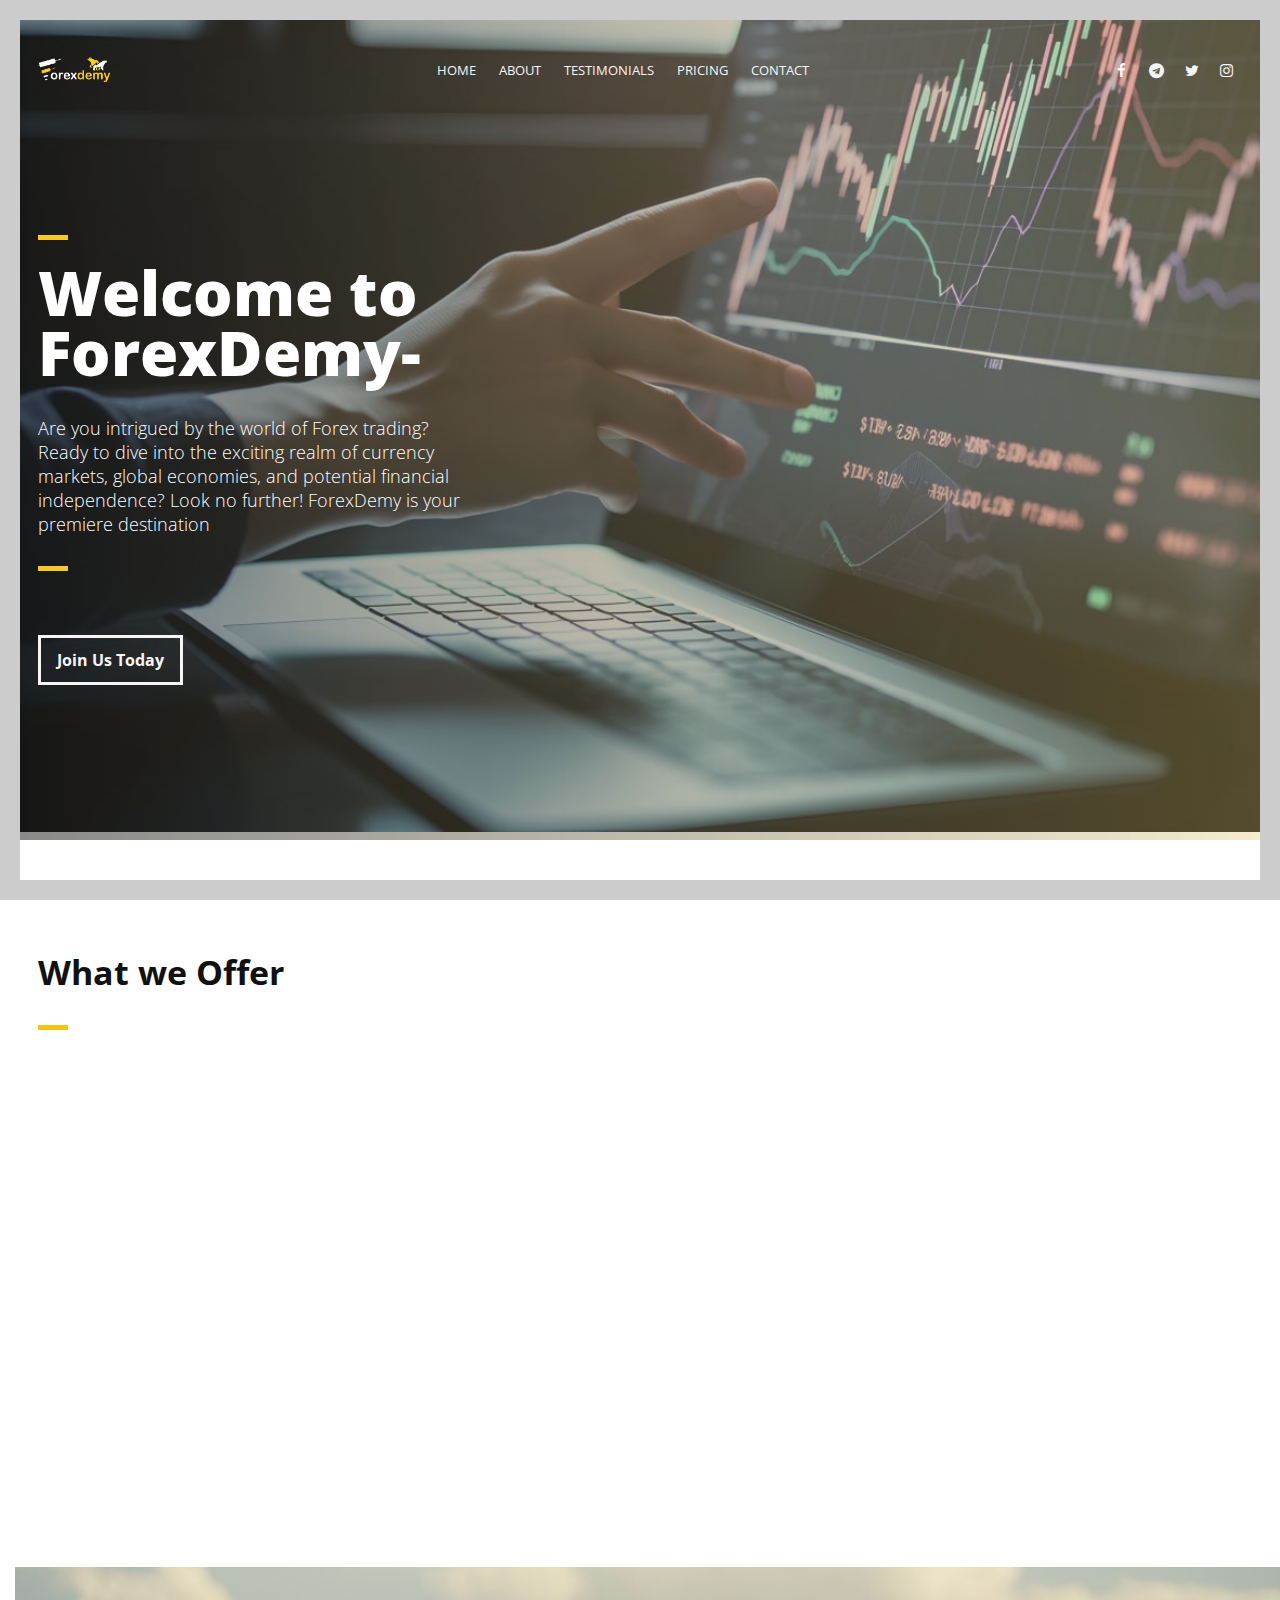
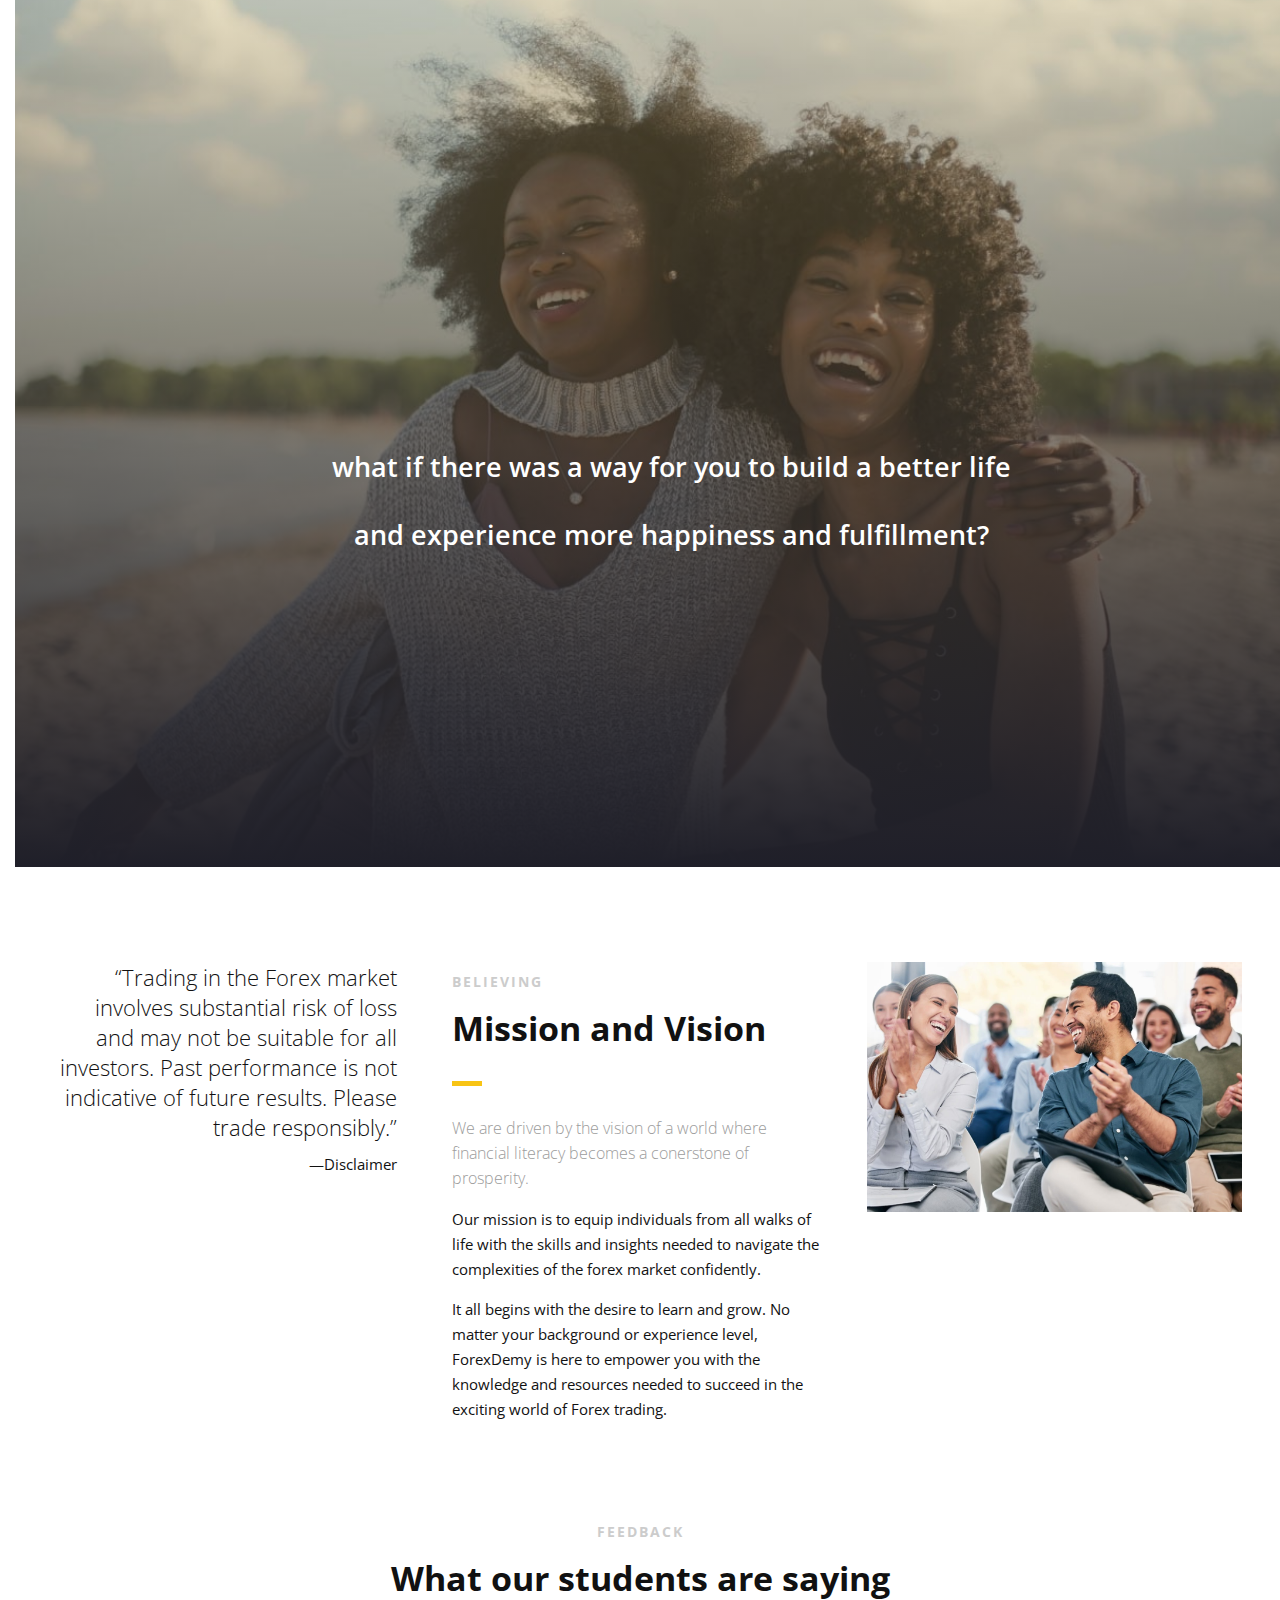
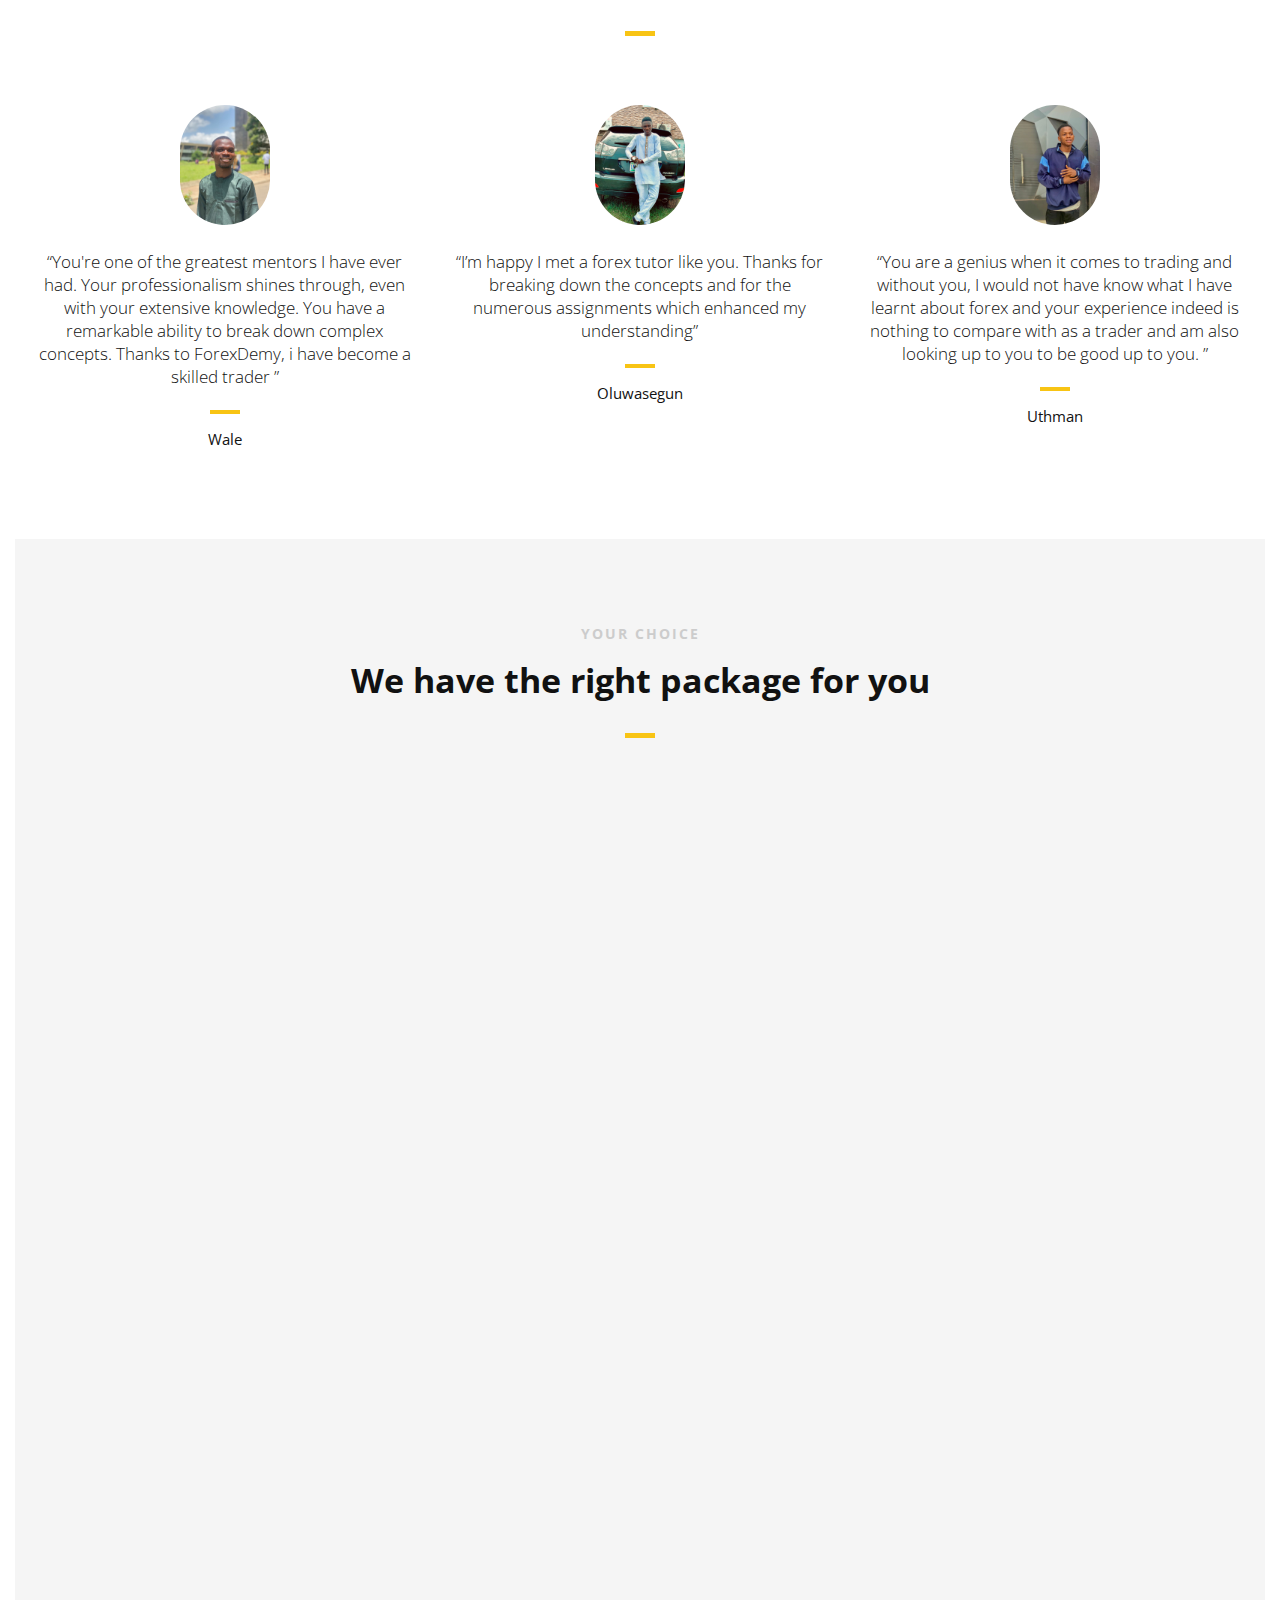
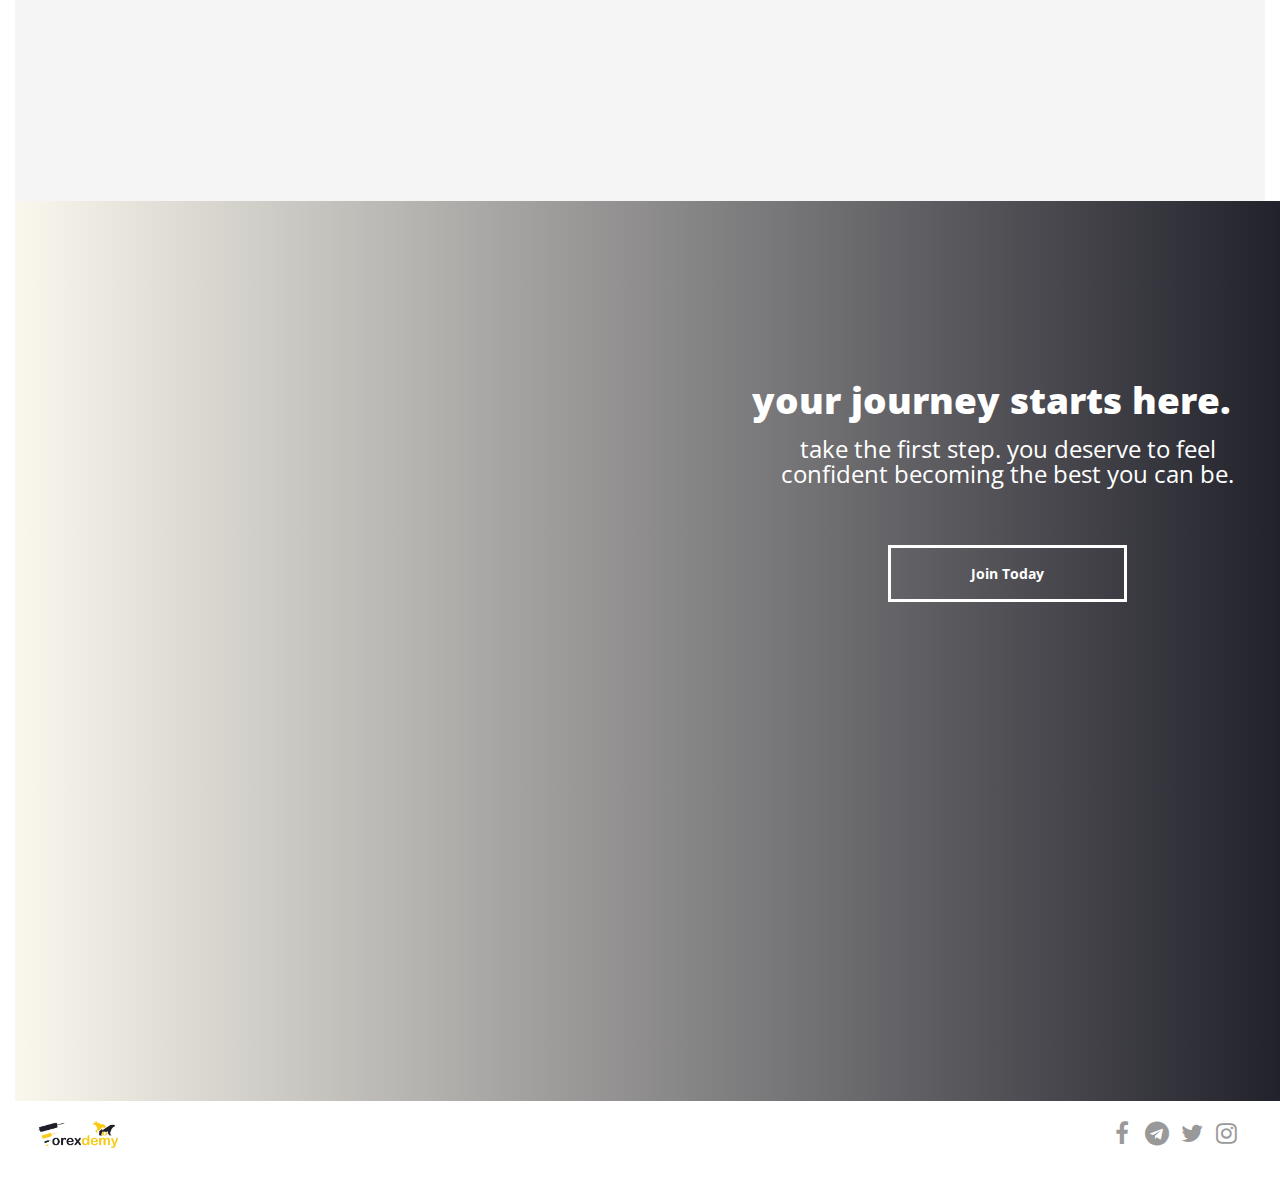
==== index.html @ 0bda5427 "Update index.html" ====
<!DOCTYPE html>
<html>

<head lang="en">
    <meta charset="UTF-8">

    <!--Page Title-->
    <title>ForexDemy-</title>

    <!--Meta Keywords and Description-->
    <meta name="keywords" content="">
    <meta name="description" content="your best Forex training site in Africa">
    <meta name="viewport" content="width=device-width, initial-scale=1.0, user-scalable=no" />

    <!--Favicon-->
    <link rel="shortcut icon" href="images/favicon.ico" title="Favicon" />

    <!-- Main CSS Files -->
    <link rel="stylesheet" href="css/style.css">

    <!-- Namari Color CSS -->
    <link rel="stylesheet" href="css/forexdemy.css">

    <!--Icon Fonts - Font Awesome Icons-->
    <link rel="stylesheet" href="css/font-awesome.min.css">

    <!-- Animate CSS-->
    <link href="css/animate.css" rel="stylesheet" type="text/css">

    <!--Google Webfonts-->
    <link href='https://fonts.googleapis.com/css?family=Open+Sans:400,300,600,700,800' rel='stylesheet' type='text/css'>
</head>

<body>

    <!-- Preloader -->
    <div id="preloader">
        <div id="status" class="la-ball-triangle-path">
            <div></div>
            <div></div>
            <div></div>
        </div>
    </div>
    <!--End of Preloader-->

    <div class="page-border" data-wow-duration="0.7s" data-wow-delay="0.2s">
        <div class="top-border wow fadeInDown animated" style="visibility: visible; animation-name: fadeInDown;"></div>
        <div class="right-border wow fadeInRight animated" style="visibility: visible; animation-name: fadeInRight;">
        </div>
        <div class="bottom-border wow fadeInUp animated" style="visibility: visible; animation-name: fadeInUp;"></div>
        <div class="left-border wow fadeInLeft animated" style="visibility: visible; animation-name: fadeInLeft;"></div>
    </div>

    <div id="wrapper">

        <header id="banner" class="scrollto clearfix" data-enllax-ratio=".5">
            <div id="header" class="nav-collapse">
                <div class="row clearfix">
                    <div class="col-1">

                        <!--Logo-->
                        <div id="logo">

                            <!-- Logo that is shown on the banner-->
                            <img src="images/logo.png" id="banner-logo" alt="Landing Page" />
                            <!--End of Banner Logo-->

                            <!--The Logo that is shown on the sticky Navigation Bar-->
                            <img src="images/logo-1.png" id="navigation-logo" alt="Landing Page" />


                        </div>
                        <!--End of Logo-->

                        <aside>

                            <!--Social Icons in Header-->
                            <ul class="social-icons">
                                <li>
                                    <a target="_blank" title="Facebook" href="https://www.facebook.com/profile.php?id=100084989831433&mibextid=D4KYlr">
                                        <i class="fa fa-facebook fa-1x"></i><span>Facebook</span>
                                    </a>
                                </li>
                                <li>
                                    <a target="_blank" title="Facebook" href="https://t.me/+NvXwmfK5orxlOWRk">
                                        <i class="fa fa-telegram fa-1x"></i><span>Telegram</span>
                                    </a>
                                </li>
                                <li>
                                    <a target="_blank" title="Twitter" href="http://www.twitter.com/username">
                                        <i class="fa fa-twitter fa-1x"></i><span>Twitter</span>
                                    </a>
                                </li>
                                <li>
                                    <a target="_blank" title="Instagram" href="https://www.instagram.com/forex_demy/">
                                        <i class="fa fa-instagram fa-1x"></i><span>Instagram</span>
                                    </a>
                                </li>
                            </ul>
                            <!--End of Social Icons in Header-->

                        </aside>

                        <!--Main Navigation-->
                        <nav id="nav-main">
                            <ul>
                                <li>
                                    <a href="#banner">Home</a>
                                </li>
                                <li>
                                    <a href="#about">About</a>
                                </li>
                                <li>
                                    <a href="#testimonials">Testimonials</a>
                                </li>
                                <li>
                                    <a href="#pricing">Pricing</a>
                                </li>
                                <li>
                                    <a href="/contact">Contact</a>
                                </li>
                            </ul>
                        </nav>
                        <!--End of Main Navigation-->

                        <div id="nav-trigger"><span></span></div>
                        <nav id="nav-mobile"></nav>

                    </div>
                </div>
            </div><!--End of Header-->

            <!--Banner Content-->
            <div id="banner-content" class="row clearfix">

                <div class="col-38">

                    <div class="section-heading">
                        <h1>Welcome to ForexDemy-</h1>
                        <h2>Are you intrigued by the world of Forex trading? Ready to dive into the exciting realm of
                            currency
                            markets, global economies, and potential financial independence? Look no further! ForexDemy
                            is
                            your premiere destination
                        </h2>
                    </div>

                    <!--Call to Action-->
                    <a href="./contact.html" class="button">Join Us Today</a>
                    <!--End Call to Action-->

                </div>

            </div><!--End of Row-->
        </header>

        <!--Main Content Area-->
        <main id="content">

            <!--Introduction-->
            <section id="about" class="introduction scrollto">

                <div class="row clearfix">

                    <div class="col-3">
                        <div class="section-heading">
                            <h2 class="section-title">What we Offer</h2>
                        </div>
                    </div>

                    <div class="col-2-3">
                        <!--Icon Block-->
                        <div class="col-2 icon-block icon-top wow fadeInUp" data-wow-delay="0.1s">
                            <!--Icon-->
                            <div class="icon">
                                <i class="fa fa-book fa-3x"></i>
                            </div>
                            <!--Icon Block Description-->
                            <div class="icon-block-description">
                                <h4>Educational Resources</h4>
                                <p>Our extensive library of articles, videos, and tutorials covers everything from Forex
                                    basics to advanced trading strategies.
                                </p>
                            </div>
                        </div>
                        <!--End of Icon Block-->

                        <!--Icon Block-->
                        <div class="col-2 icon-block icon-top wow fadeInUp" data-wow-delay="0.3s">
                            <!--Icon-->
                            <div class="icon">
                                <i class="fa fa-laptop fa-3x"></i>
                            </div>
                            <!--Icon Block Description-->
                            <div class="icon-block-description">
                                <h4>Interactive Learning</h4>
                                <p>Engage with our interactive quizzes and simulations to reinforce your understanding.
                                    Put theory into practice without risking real capital, and gain confidence in your
                                    trading skills.
                                </p>
                            </div>
                        </div>
                        <!--End of Icon Block-->

                        <!--Icon Block-->
                        <div class="col-2 icon-block icon-top wow fadeInUp" data-wow-delay="0.5s">
                            <!--Icon-->
                            <div class="icon">
                                <i class="fa fa-signal fa-3x"></i>
                            </div>
                            <!--Icon Block Description-->
                            <div class="icon-block-description">
                                <h4>Market Updates</h4>
                                <p>Stay informed with our up-to-date market analysis, economic news, and currency
                                    trends. Make informed decisions based on the latest information to enhance your
                                    trading performance.
                                    Getting Started</p>
                            </div>
                        </div>
                        <!--End of Icon Block-->

                        <!--Icon Block-->
                        <div class="col-2 icon-block icon-top wow fadeInUp" data-wow-delay="0.5s">
                            <!--Icon-->
                            <div class="icon">
                                <i class="fa fa-bar-chart fa-3x"></i>
                            </div>
                            <!--Icon Block Description-->
                            <div class="icon-block-description">
                                <h4>Expert Insights</h4>
                                <p>Learn from seasoned traders who have navigated the ups and downs of the Forex market.
                                    Discover their valuable insights, strategies, and tips that can help you avoid
                                    common pitfalls.
                                </p>
                            </div>
                        </div>
                        <!--End of Icon Block-->

                    </div>

                </div>


            </section>
            <!--End of Introduction-->
            <div class="gallery">
                <div class="gallery-container">
                    <p class="gallery-text">
                        what if there was a way for you to build a better life
                        <br>
                    </p>
                    <p class="gallery-text">
                        and experience more happiness and fulfillment?
                    </p>
                </div>
            </div>

            <!--Content Section-->
            <div id="services" class="scrollto clearfix">

                <div class="row no-padding-bottom clearfix">


                    <!--Content Left Side-->
                    <div class="col-3">
                        <!--User Testimonial-->
                        <blockquote class="testimonial text-right bigtest">
                            <q>Trading in the Forex market involves substantial risk of loss and may not be
                                suitable for all investors. Past performance is not indicative of future results. Please
                                trade responsibly.</q>
                            <footer>—Disclaimer</footer>
                        </blockquote>
                        <!-- End of Testimonial-->

                    </div>
                    <!--End Content Left Side-->

                    <!--Content of the Right Side-->
                    <div class="col-3">
                        <div class="section-heading">
                            <h3>BELIEVING</h3>
                            <h2 class="section-title">Mission and Vision</h2>
                            <p class="section-subtitle">
                                We are driven by the vision of a world where financial literacy
                                becomes a conerstone of prosperity.
                            </p>
                        </div>
                        <p>Our mission is to equip individuals from all walks of life with the skills and
                            insights needed to navigate the complexities of the forex market confidently.
                        </p>
                        <p> It all begins with the desire to learn and grow. No matter your background or experience
                            level, ForexDemy is here to empower you with the knowledge and resources needed to
                            succeed in the exciting world of Forex trading.
                        </p>
                        <!-- Just replace the Video ID "UYJ5IjBRlW8" with the ID of your video on YouTube (Found within the URL) -->
                    </div>
                    <!--End Content Right Side-->

                    <div class="col-3">
                        <img src="images/a.JPG" alt="banner" />
                    </div>

                </div>


            </div>
            <!--End of Content Section-->

            <!--Testimonials-->
            <aside id="testimonials" class="scrollto text-center" data-enllax-ratio=".2">

                <div class="row clearfix">

                    <div class="section-heading">
                        <h3>FEEDBACK</h3>
                        <h2 class="section-title">What our students are saying</h2>
                    </div>

                    <!--User Testimonial-->
                    <blockquote class="col-3 testimonial classic">
                        <img src="images/user-images/student-2.jpg" alt="User" />
                        <q>You're one of the greatest mentors I have ever had.
                            Your professionalism shines through, even with your
                            extensive knowledge. You have a remarkable ability to break
                            down complex concepts. Thanks to ForexDemy, i have become a 
                            skilled trader
                        </q>
                        <footer>Wale </footer>
                    </blockquote>
                    <!-- End of Testimonial-->

                    <!--User Testimonial-->
                    <blockquote class="col-3 testimonial classic">
                        <img src="images/user-images/student-1.jpg" alt="User" />
                        <q>I’m happy I met a forex tutor like you. Thanks for breaking down the concepts and for the
                            numerous assignments which enhanced my understanding</q>
                        <footer>Oluwasegun</footer>
                    </blockquote>
                    <!-- End of Testimonial-->

                    <!--User Testimonial-->
                    <blockquote class="col-3 testimonial classic">
                        <img src="images/user-images/student.jpg" alt="User" />
                        <q>You are a genius when it comes to trading and without you, I would not have know what I have learnt about forex and your experience indeed is nothing to compare with as a trader and am also looking up to you to be good up to you. 
                            </q>
                        <footer> Uthman</footer>
                    </blockquote>
                    <!-- End of Testimonial-->

                </div>

            </aside>
            <!--End of Testimonials-->

            <!--Pricing Tables-->
            <section id="pricing" class="secondary-color text-center scrollto clearfix ">
                <div class="row clearfix">

                    <div class="section-heading">
                        <h3>YOUR CHOICE</h3>
                        <h2 class="section-title">We have the right package for you</h2>
                    </div>

                    <!--Pricing Block-->
                    <div class="pricing-block col-3 wow fadeInUp" data-wow-delay="0.4s">
                        <div class="pricing-block-content">
                            <h3>Beginner</h3>
                            <p class="pricing-sub">Course Highlights</p>
                            <div class="pricing">
                                <div class="price"><span>$</span>30</div>
                            </div>
                            <ul>
                                <li>Currency market basics</li>
                                <li>Technical analysis</li>
                                <li>Risk management</li>
                                <li>Trading platforms</li>
                                <li>Introduction to fundamental analysis</li>
                                <li>Building a trading plan</li>
                                <li>3 - 4 weeks training</li>
                                <li>-</li>
                                <li>-</li>
                            </ul>
                            <a href="./contact.html" class="button">Subscribe</a>
                        </div>
                    </div>
                    <!--End Pricing Block-->

                    <!--Pricing Block-->
                    <div class="pricing-block featured col-3 wow fadeInUp" data-wow-delay="0.6s">
                        <div class="pricing-block-content">
                            <h3>Intermediate package</h3>
                            <p class="pricing-sub">Most popular choice</p>
                            <div class="pricing">
                                <div class="price"><span>$</span>70</div>
                            </div>
                            <ul>
                                <li>Advanced technical Analysis</li>
                                <li>Fundamental Analysis</li>
                                <li>Risk Management</li>
                                <li>Trading Psychology</li>
                                <li>Live Trading Session</li>
                                <li>Interactive Discussions</li>
                                <li>Access To Our Signal Group</li>
                                <li>-</li>
                                <li>-</li>
                            </ul>
                            <a href="./contact.html" class="button">Subscribe</a>
                        </div>
                    </div>
                    <!--End Pricing Block-->

                    <!--Pricing Block-->
                    <div class="pricing-block col-3 wow fadeInUp" data-wow-delay="0.8s">
                        <div class="pricing-block-content">
                            <h3>Advanced</h3>
                            <p class="pricing-sub">Course Highlights</p>
                            <div class="pricing">
                                <div class="price"><span>$</span>150</div>
                            </div>
                            <ul>
                                <li>Advanced technical Analysis</li>
                                <li>Fundamental Analysis Mastery</li>
                                <li>Algorithmic Trading </li>
                                <li>Advanced Risk Management</li>
                                <li>Interactive Discussions</li>
                                <li>Live Trading Sessions</li>
                                <li>Gold Phantom Strategy</li>
                                <li>Getting Funded By Our Partners</li>
                                <li>Lifetime Membership</li>
                            </ul>
                            <a href="./contact.html" class="button">Subscribe</a>
                        </div>
                    </div>
                    <!--End Pricing Block-->

                </div>
            </section>
            <!--End of Pricing Tables-->

            <div class="gallery-2">
                <div class="gallery-2-container">
                    <h2 class="gallery-2-header">your journey starts here.</h2>
                    <p class="gallery-2-text">take the first step. you deserve to feel
                        <br>
                        confident becoming the best you can be.
                        </p>
                        <a href="/contact" class="button gallery-2-btn">Join Today</a>
                </div>
            </div>

        </main>
        <!--End Main Content Area-->


        <!--Footer-->
        <footer id="landing-footer" class="clearfix">
            <div class="row clearfix">

                <p id="copyright" class="col-2">
                    <img class="footer-image" src="./images/logo-1.png" alt="" srcset="">
                </p>

                <!--Social Icons in Footer-->
                <ul class="col-2 social-icons">
                    <li>
                        <a target="_blank" title="Facebook" href="https://www.facebook.com/profile.php?id=100084989831433&mibextid=D4KYlr">
                            <i class="fa fa-facebook fa-2x"></i><span>Facebook</span>
                        </a>
                    </li>
                    <li>
                        <a target="_blank" title="Telegram+" href="https://t.me/+NvXwmfK5orxlOWRk">
                            <i class="fa fa-telegram fa-2x"></i><span>Telegram</span>
                        </a>
                    </li>
                    <li>
                        <a target="_blank" title="Twitter" href="http://www.twitter.com/username">
                            <i class="fa fa-twitter fa-2x"></i><span>Twitter</span>
                        </a>
                    </li>
                    <li>
                        <a target="_blank" title="Instagram" href="https://www.instagram.com/forex_demy/">
                            <i class="fa fa-instagram fa-2x"></i><span>Instagram</span>
                        </a>
                    </li>
                </ul>
                <!--End of Social Icons in Footer-->
            </div>
        </footer>
        <!--End of Footer-->

    </div>

    <!-- Include JavaScript resources -->
    <script src="js/jquery.1.8.3.min.js"></script>
    <script src="js/wow.min.js"></script>
    <script src="js/featherlight.min.js"></script>
    <script src="js/featherlight.gallery.min.js"></script>
    <script src="js/jquery.enllax.min.js"></script>
    <script src="js/jquery.scrollUp.min.js"></script>
    <script src="js/jquery.easing.min.js"></script>
    <script src="js/jquery.stickyNavbar.min.js"></script>
    <script src="js/jquery.waypoints.min.js"></script>
    <script src="js/images-loaded.min.js"></script>
    <script src="js/lightbox.min.js"></script>
    <script src="js/site.js"></script>


</body>

</html>
---- css/style.css ----
*, *:before, *:after {
    -webkit-box-sizing: border-box;
    -moz-box-sizing: border-box;
    box-sizing: border-box;
}

body, div, dl, dt, dd, ul, ol, li, h1, h2, h3, h4, h5, h6, pre, form, blockquote, th, td {
    margin: 0;
    padding: 0;
    direction: ltr;
}

body {
    margin: 0;
    padding: 0;
    -webkit-font-smoothing: antialiased;
    overflow-x: hidden;
}

p {
    line-height: 25px;
}

.row img {
    height: auto;
    max-width: 100%;
}

a {
    text-decoration: none;
    line-height: inherit;
    -webkit-transition: opacity 0.3s ease-out;
    -moz-transition: opacity 0.3s ease-out;
    -o-transition: opacity 0.3s ease-out;
    transition: opacity 0.3s ease-out;
}

iframe {
    border: 0 !important;
}

.parallax-window {
    min-height: 400px;
    background: transparent;
}

figure {
    margin: 0;
}

/* Page Border */

.page-border {
    position: fixed;
    z-index: 999999;
    pointer-events: none;
}

.page-border .bottom-border, .page-border .left-border, .page-border .right-border, .page-border .top-border {
    background: #f3f3ef;
    position: fixed;
    z-index: 9999;
}

.page-border > .top-border, .page-border > .right-border, .page-border > .bottom-border, .page-border > .left-border {
    padding: 11px;
    background: #ccc;
}

.page-border .bottom-border, .page-border .top-border {
    width: 100%;
    padding: 10px;
    left: 0;
}

.page-border .left-border, .page-border .right-border {
    padding: 10px;
    height: 100%;
    top: 0;
}

.page-border .top-border {
    top: 0;
}

.page-border .right-border {
    right: 0;
}

.page-border .bottom-border {
    bottom: 0;
}

.page-border .left-border {
    left: 0;
}

#wrapper {
    margin:0 15px;
    padding: 15px 0;
    position: relative;
}


/* --------- 1.1 Input Elements ---------- */

input, textarea {
    border: 1px solid #e1e1e1;
    padding: 10px;
    -webkit-transition: all .3s linear;
    -moz-transition: all .3s linear;
    transition: all .3s linear;
    border-radius: 3px;
}

input {
    height: 40px;
    margin: 3px 0;
    outline: none;
    line-height: normal;
    font-size: 14px;
}

input[type="submit"] {
    cursor: pointer;
    border-style: solid;
    border-width: 2px;
    padding-top: 0;
    padding-bottom: 0;
}

select {
    border: 1px solid #e1e1e1;
    height: 40px;
    padding: 5px;
}

input:focus, textarea:focus {
    box-shadow: inset 0 1px 3px rgba(0, 0, 0, 0.1);
}

*:focus {
    outline: none;
}

/*------------------------------------------------------------------------------------------*/
/* 2. Layout Elements */
/*------------------------------------------------------------------------------------------*/

section {
    clear: both;
    overflow: hidden;
}

/* Rows and Columns */

.row {
    max-width: 1245px;
    margin: 0 auto;
    padding: 75px 0;
    position: relative;
}

.no-padding-bottom .row, .no-padding-bottom div, .no-padding-bottom.row {
    padding-bottom: 0;
}

.no-padding-top.row, .no-padding-top div {
    padding-top: 0;
}

.big-padding-top {
    padding-top: 75px !important;
}

.big-padding-bottom {
    padding-bottom: 85px !important;
}

/* Targets all elements */

[class*='col-'] {
    float: left;
    padding: 20px;
}

#clients .col-2-3 [class*='col-'] {
    padding: 0;
}

/* Clearfix */

.clearfix:after {
    content: "";
    display: table;
    clear: both;
}

/* Main Widths */

.col-1 {
    width: 100%;
}

.col-2 {
    width: 50%;
}

.col-3 {
    width: 33.33%;
}

.col-4 {
    width: 25%;
}

.col-5 {
    width: 20%;
}

.col-6 {
    width: 16.6666666667%;
}

.col-7 {
    width: 14.2857142857%;
}

.col-8 {
    width: 12.5%;
}

.col-9 {
    width: 11.1111111111%;
}

.col-10 {
    width: 10%;
}

.col-11 {
    width: 9.09090909091%;
}

.col-12 {
    width: 8.33%;
}

.col-2-3 {
    width: 66.66%;
}

.col-3-4 {
    width: 75%;
}

.col-9-10 {
    width: 90%;
}

/* Golden Ratio */
.col-61 {
    width: 61.8%;
}

.col-38 {
    width: 38.2%;
}

/* --------- 2.1 Header --------- */

#header {
    height: 71px !important;
    overflow: visible;
    z-index: 9999;
    width: 100%;
    position: absolute !important;
}

#header .row {
    padding: 0;
}

#header aside {
    text-align: right;
}

#header ul {
    text-align: center;
}

#header li {
    display: inline-block;
    list-style: none;
    margin: 0;
}

/* --------- 2.2 Logo ---------- */

#logo {
    float: left;
    height: 71px;
    line-height: 66px;
    margin-right: 15px;
}

#logo h1, #logo h2 {
    display: inline-block;
}

#banner #logo h1 {
    font-size: 28px;
    margin-right: 10px;
    font-weight: 900;
    padding: 0;
}

#logo h2 {
    font-size: 18px;
    padding: 0;
}

#logo img {
    max-height: 25px;
    vertical-align: middle;
    margin-right: 15px;
}

#navigation-logo {
    display: none;
}

.nav-solid #logo #banner-logo {
    display: none;
}

.nav-solid #logo #navigation-logo {
    display: inline-block;
}

/* --------- 2.3 Buttons ---------- */

.call-to-action {
    padding: 35px 0 35px 0;
}

/*Style*/

.button {
    font-size: 16px;
    margin: 35px 0;
    padding: 11px 16px;
    -webkit-transition: all .3s linear;
    -moz-transition: all .3s linear;
    transition: all .3s linear;
    display: inline-block;
    border-width: 3px;
    border-style: solid;
}

/* Play Button */

#video-section {
    position:relative;
}

.play-video {
    height:110px;
    position:absolute;
    top:50%;
    margin-top:-110px;
    width:100%;
}

.play-icon {
    display: inline-block;
    font-size: 0px;
    cursor: pointer;
    margin: 45px auto;
    width: 110px;
    height: 110px;
    border-radius: 50%;
    text-align: center;
    position: relative;
    z-index: 1;
}

.play-icon:after {
    pointer-events: none;
    position: absolute;
    width: 100%;
    height: 100%;
    border-radius: 50%;
    content: '';
    -webkit-box-sizing: content-box;
    -moz-box-sizing: content-box;
    box-sizing: content-box;
}

.play-icon:before {
    font-family: 'fontawesome';
    content: '\f144';
    speak: none;
    font-size: 74px;
    line-height: 110px;
    font-style: normal;
    font-weight: normal;
    font-variant: normal;
    text-transform: none;
    display: block;
    -webkit-font-smoothing: antialiased;
    color:#fff;
}

.play-video .play-icon {
    background: rgba(255, 255, 255, 0.5);
    -webkit-transition: -webkit-transform ease-out 0.3s, background 0.4s;
    -moz-transition: -moz-transform ease-out 0.3s, background 0.4s;
    transition: transform ease-out 0.3s, background 0.4s;
}

.play-video .play-icon:after {
    top: 0;
    left: 0;
    padding: 0;
    z-index: -1;
    box-shadow: 0 0 0 2px rgba(255, 255, 255, 0.1);
    opacity: 0;
    -webkit-transform: scale(0.9);
    -moz-transform: scale(0.9);
    -ms-transform: scale(0.9);
    transform: scale(0.9);
}

.play-video .play-icon:hover {
    background: rgba(255, 255, 255, 0.05);
    -webkit-transform: scale(0.93);
    -moz-transform: scale(0.93);
    -ms-transform: scale(0.93);
    transform: scale(0.93);
    color: #fff;
}


/* --------- 2.4 Navigation ---------- */

#header {
    font-size: 13px;
}

#header aside {
    float: right;
}

#header nav ul {
    text-transform: uppercase;

}

#header nav a {
    height: 71px;
    line-height: 71px;
    display: block;
    padding: 0 10px;
}

#header nav a:hover {
    opacity: 0.6;
}

/*Navigation Solid*/

#header.nav-solid [class*='col-'] {
    padding: 0 20px;
}

#header.nav-solid {
    background: #fff;
    box-shadow: 2px 0px 3px rgba(0, 0, 0, 0.2);
    position: fixed !important;
    left:0;
}

#header.nav-solid nav a {
    border-bottom: 3px solid;
    border-color: #fff;
    -webkit-transition: all 0.3s ease-out;
    -moz-transition: all 0.3s ease-out;
    -o-transition: all 0.3s ease-out;
    transition: all 0.3s ease-out;
}

#header.nav-solid nav a:hover {
    opacity: 1;
}

/* Social Elements when Solid*/

#header.nav-solid .social-icons a {
    -webkit-transition: all 0.3s ease-out;
    -moz-transition: all 0.3s ease-out;
    -o-transition: all 0.3s ease-out;
    transition: all 0.3s ease-out;
    opacity: 0.5;
}

#header.nav-solid .social-icons a:hover {
    opacity: 1;
    color: #f8c414;
}

/* Responsive Nav Styling */

#nav-trigger {
    display: none;
    text-align: right;
}

#nav-trigger span {
    display: inline-block;
    width: 38px;
    height: 71px;
    color: #fff;
    cursor: pointer;
    text-transform: uppercase;
    font-size: 22px;
    text-align: center;
    border-top-right-radius: 5px;
    border-top-left-radius: 5px;
    -webkit-transition: all 0.3s ease-out;
    -moz-transition: all 0.3s ease-out;
    -o-transition: all 0.3s ease-out;
    transition: all 0.3s ease-out;
}

#nav-trigger span:after {
    font-family: "fontAwesome";
    display: inline-block;
    width: 38px;
    height: 71px;
    line-height: 75px;
    text-align: center;
    content: "\f0c9";
    border-top-right-radius: 5px;
    border-top-left-radius: 5px;
   color: #f8ca14;
}
@media screen (max-width: 768) {
    
}

#nav-trigger span.open:after {
    content: "\f00d";
}

#nav-trigger span:hover, .nav-solid #nav-trigger span.open:hover, .nav-solid #nav-trigger span:hover {
    opacity: 0.6;
}

#nav-trigger span.open, #nav-trigger span.open:hover {
    color: #111;
}

.nav-solid #nav-trigger span.open:hover {
    color: #999;
}

.nav-solid #nav-trigger span {
    color: #999;
    opacity: 1;
}

nav#nav-mobile {
    position: relative;
    display: none;
}

nav#nav-mobile ul {
    display: none;
    list-style-type: none;
    position: absolute;
    left: 0;
    right: 0;
    margin-left: -20px;
    margin-right: -20px;
    padding-top: 10px;
    padding-bottom: 10px;
    text-align: center;
    background-color: #fff;
    box-shadow: 0 5px 3px rgba(0, 0, 0, 0.2);
}

nav#nav-mobile ul:after {
    display: none;
}

nav#nav-mobile li {
    margin: 0 20px;
    float: none;
    text-align: left;
    border-bottom: 1px solid #e1e1e1;
}

nav#nav-mobile li:last-child {
    border-bottom: none;
}

.nav-solid nav#nav-mobile li {
    border-top: 1px solid #e1e1e1;
    border-bottom: none;
}

nav#nav-mobile a {
    display: block;
    padding: 12px 0;
    color: #333;
    width: 100%;
    height: auto;
    line-height: normal;
    display: block;
    border-bottom: none !important;
    -webkit-transition: all 0.3s ease-out;
    -moz-transition: all 0.3s ease-out;
    -o-transition: all 0.3s ease-out;
    transition: all 0.3s ease-out;
}

nav#nav-mobile a:hover {
    background: #fafafa;
    opacity: 1;
}

/* --------- 2.5 Social Elements ---------- */

#header .col-4 {
    text-align: right;
}

.social-icons {
    display: inline-block;
    list-style: none;
}

.social-icons a {
    display: inline-block;
    width: 32px;
    text-align: center;
}

.social-icons a:hover {
    opacity: 0.7;
}

.social-icons span {
    display: none;
}

#header .social-icons {
    margin-top: 27px;
}

/* --------- 2.6 Images ---------- */

/*Alignment*/

img {
    vertical-align: top;
}

.image-center {
    display: block;
    margin: 0 auto;
}

a img {
    border: none;
    -webkit-transition: all 0.3s ease-out;
    -moz-transition: all 0.3s ease-out;
    -o-transition: all 0.3s ease-out;
    transition: all 0.3s ease-out;
    -webkit-backface-visibility: hidden;
}

a img:hover {
    opacity: 0.7;
}

/*------------------------------------------------------------------------------------------*/
/* 3. Fonts */
/*------------------------------------------------------------------------------------------*/

h1 {
    padding: 20px 0;
}

h2 {
    padding: 14px 0;
}

h3 {
    padding: 10px 0;
}

h4 {
    padding: 7px 0;
}

h5 {
    padding: 7px 0;
}

h6 {
    padding: 7px 0;
}

/* Text Alignment */

.text-left {
    text-align: left;
}

.text-center {
    text-align: center;
}

.text-right {
    text-align: right;
}

/* Section Headings */

.section-heading {
    padding: 0 0 15px 0;
}

.section-subtitle {
    font-size: 18px;
    padding-top: 0;
}

.section-heading h3 {
    font-size: 14px;
    font-weight: bold;
    color: #ccc;
    letter-spacing: 2px;
    padding-bottom: 0;
}

/*------------------------------------------------------------------------------------------*/
/* 4. Banner */
/*------------------------------------------------------------------------------------------*/

#banner {
    background-size: cover;
}

#banner-content.row {
    padding-top: 170px;
    padding-bottom: 100px;
}

#banner h1 {
    padding-top: 5%;
}

#banner .section-heading:before {
    content: "";
    display: block;
    width: 30px;
    height: 5px;
    margin-top: 30px;
}



/*------------------------------------------------------------------------------------------*/
/* 5. Content Elements */
/*------------------------------------------------------------------------------------------*/

/* --------- 5.1 Icons ---------- */

/*Font Icon sizes*/

.fa-1x {
    font-size: 15px !important;
}

/*Icon Block*/

.icon-block {
    position: relative;
    text-align: center;
}

.icon-block h4 {
    font-weight: bold;
    padding-top: 0;
}

.icon-block .icon {
    position: absolute;
}

.icon-block p {
    margin-top: 0;
}

/* Icon Left*/

.icon-left .icon {
    left: 15;
}

.icon-left .icon-block-description {
    padding-left: 53px;
}

/* Icon Right */

.icon-right .icon {
    right: 15;
}

.icon-right .icon-block-description {
    padding-right: 53px;
}

/* Icon Above */

.icon-top {
    display: block;
}

.icon-top .icon {
    position: relative;
    display: block;
}

.icon-top .icon-block-description {
    padding-top: 25px;
}

/* --------- 5.2 Parallax Elements ---------- */

.banner-parallax-1, .banner-parallax-2, .banner-parallax-3 {
    min-height: 350px;
}

/* --------- 5.3 Divider ---------- */

.divider {
    position: relative;
    width: 40%;
    height: 20px;
    line-height: 20px;
    margin: 10px auto 5px auto;
    clear: both;
    text-align: center;
}

.divider-inner {
    position: absolute;
    height: 1px;
    width: 100%;
    top: 50%;
    margin-top: -1px;
    border-top: 1px solid;
    border-color: #e1e1e1;
}

.divider i {
    background: #fff;
    position: relative;
    top: -11px;
    padding: 0 5px 0 5px;
    color: #e1e1e1;
}

/*------------------------------------------------------------------------------------------*/
/* 6. Landing Page Sections */
/*------------------------------------------------------------------------------------------*/

/* --------- 6.1 Introduction ---------- */

.introduction img.featured {
    padding: 55px 0 0 0;
}

/* --------- 6.2 Features ---------- */

.features.row {
    padding-left: 5%;
    padding-right: 5%;
}

.features div:nth-child(4) {
    clear: both;
}

/* --------- 6.3 Testimonials ---------- */

.testimonial {
    padding: 15px;
}

blockquote {
    position: relative;
}

.testimonial img {
    max-height: 120px;
    border-radius: 250em;
}

.testimonial footer {
    padding-top: 12px;
}

/* Style Classic - Avatar above Testimonial */

.testimonial.classic img {
    display: inline-block;
    margin-bottom: 25px;
}

.testimonial.classic q {
    display: block;
}

.testimonial.classic footer:before {
    display: block;
    content: "";
    width: 30px;
    height: 4px;
    margin: 10px auto 15px auto;
}

/* Style Big */

.testimonial.bigtest {
    padding-top: 0;
}

.testimonial.bigtest q {
    font-size: 22px;
}



@media all {
    .featherlight {
        display: none;

        /* dimensions: spanning the background from edge to edge */
        position: fixed;
        top: 0;
        right: 0;
        bottom: 0;
        left: 0;
        z-index: 2147483647; /* z-index needs to be >= elements on the site. */

        /* position: centering content */
        text-align: center;

        /* insures that the ::before pseudo element doesn't force wrap with fixed width content; */
        white-space: nowrap;

        /* styling */
        cursor: pointer;
        background: #333;
        /* IE8 "hack" for nested featherlights */
        background: rgba(0, 0, 0, 0);
    }

    /* support for nested featherlights. Does not work in IE8 (use JS to fix) */
    .featherlight:last-of-type {
        background: rgba(0, 0, 0, 0.8);
    }

    .featherlight:before {
        /* position: trick to center content vertically */
        content: '';
        display: inline-block;
        height: 100%;
        vertical-align: middle;
        margin-right: -0.25em;
    }

    .featherlight .featherlight-content {

        /* position: centering vertical and horizontal */
        text-align: left;
        vertical-align: middle;
        display: inline-block;

        /* dimensions: cut off images */
        overflow: auto;
        padding: 25px 0;
        border-bottom: 25px solid transparent;

        /* dimensions: handling small or empty content */
        min-width: 30%;

        /* dimensions: handling large content */
        margin-left: 5%;
        margin-right: 5%;
        max-height: 95%;

        /* styling */
        cursor: auto;

        /* reset white-space wrapping */
        white-space: normal;
    }

    /* contains the content */
    .featherlight .featherlight-inner {
        /* make sure its visible */
        display: block;
    }

    .featherlight .featherlight-close-icon {
        /* position: centering vertical and horizontal */
        position: absolute;
        z-index: 9999;
        top: 25px;
        right: 25px;

        /* dimensions: 25px x 25px */
        line-height: 25px;
        width: 25px;

        /* styling */
        cursor: pointer;
        text-align: center;
        color: #fff;
        font-family: "fontawesome";
        font-size: 22px;
        opacity: 0.5;
        -webkit-transition: all 0.3s ease-out;
        -moz-transition: all 0.3s ease-out;
        -o-transition: all 0.3s ease-out;
        transition: all 0.3s ease-out;
    }

    .featherlight .featherlight-close-icon:hover {
        opacity: 1;
    }

    .featherlight .featherlight-image {
        /* styling */
        max-height: 100%;
        max-width:100%;
    }

    .featherlight-iframe .featherlight-content {
        /* removed the border for image croping since iframe is edge to edge */
        border-bottom: 0;
        padding: 0;
    }

    .featherlight iframe {
        /* styling */
        border: none;
    }
}

/* handling phones and small screens */
@media only screen and (max-width: 1024px) {
    .featherlight .featherlight-content {
        /* dimensions: maximize lightbox with for small screens */
        margin-left: 10px;
        margin-right: 10px;
        max-height: 98%;

        padding: 10px 10px 0;
        border-bottom: 10px solid transparent;
    }

}

/* Gallery Styling */
@media all {
    .featherlight-next,
    .featherlight-previous {
        font-family: "fontawesome";
        font-size: 22px;
        display: block;
        position: absolute;
        top: 25px;
        right: 0;
        bottom: 0;
        left: 80%;
        cursor: pointer;
        /* preventing text selection */
        -webkit-touch-callout: none;
        -webkit-user-select: none;
        -khtml-user-select: none;
        -moz-user-select: none;
        -ms-user-select: none;
        user-select: none;
        /* IE9 hack, otherwise navigation doesn't appear */
        background: rgba(0, 0, 0, 0);
        -webkit-transition: all 0.3s ease-out;
        -moz-transition: all 0.3s ease-out;
        -o-transition: all 0.3s ease-out;
        transition: all 0.3s ease-out;
    }

    .featherlight-previous {
        left: 0;
        right: 80%;
    }

    .featherlight-next span,
    .featherlight-previous span {
        display: inline-block;
        opacity: 0.3;
        position: absolute;
        top: 50%;
        width: 100%;
        font-size: 80px;
        line-height: 80px;

        /* center vertically */
        margin-top: -40px;
        color: #fff;
        font-style: normal;
        font-weight: normal;
        -webkit-transition: all 0.3s ease-out;
        -moz-transition: all 0.3s ease-out;
        -o-transition: all 0.3s ease-out;
        transition: all 0.3s ease-out;
    }

    .featherlight-next span {
        text-align: right;
        left: auto;
        right: 7%;
    }

    .featherlight-previous span {
        text-align: left;
        left: 7%;
    }

    .featherlight-next:hover span,
    .featherlight-previous:hover span {
        display: inline-block;
        opacity: 1;
    }

    /* Hide navigation while loading */
    .featherlight-loading .featherlight-previous, .featherlight-loading .featherlight-next {
        display: none;
    }
}

/* Always display arrows on touch devices */
@media only screen and (max-device-width: 1024px) {
    .featherlight-next:hover,
    .featherlight-previous:hover {
        background: none;
    }

    .featherlight-next span,
    .featherlight-previous span {
        display: block;
    }
}

/* handling phones and small screens */
@media only screen and (max-width: 1024px) {
    .featherlight-next,
    .featherlight-previous {
        top: 10px;
        right: 10px;
        left: 85%;
    }

    .featherlight-previous {
        left: 10px;
        right: 85%;
    }

    .featherlight-next span,
    .featherlight-previous span {
        margin-top: -30px;
        font-size: 40px;
    }
}

/* --------- 6.5 Video ---------- */

#video-box {
    color:#fff;
    position:relative;
    overflow:hidden;
    text-align:center;
}

.video_container, .easyContainer {
    position: relative;
    padding-bottom: 56.25%; /* 16/9 ratio */
    margin: 0;
    padding-top: 0; /* IE6 workaround*/
    height: 0;
    overflow: hidden;
}

.video_container iframe, .video_container object, .video_container embed {
    position: absolute;
    top: 0;
    left: 0;
    width: 100% !important;
    height: 100% !important;
}

.slvj-lightbox iframe, .slvj-lightbox object, .slvj-lightbox embed {
    width: 100% !important;
    height: 529px !important;
}

.videojs-background-wrap {
    overflow: hidden;
    position: absolute;
    height: 100%;
    width: 100%;
    top: 0;
    left: 0;
    z-index: -998;
}

#slvj-window {
    width: 100%;
    min-height: 100%;
    z-index: 9999999999;
    background: rgba(0, 0, 0, 0.8);
    position: fixed;
    top: 0;
    left: 0;
}

#slvj-window,
#slvj-window * {
    -webkit-box-sizing: border-box;
    -moz-box-sizing: border-box;
    box-sizing: border-box;
}

#slvj-background-close {
    width: 100%;
    min-height: 100%;
    z-index: 31;
    position: fixed;
    top: 0;
    left: 0;
}

#slvj-back-lightbox {
    max-width: 940px;
    max-height: 529px;
    z-index: 32;
    text-align: center;
    margin: 0 auto;
}

.slvj-lightbox {
    width: 100%;
    height: 100%;
    margin: 0;
    z-index: 53;
}

#slvj-close-icon:before {
    font-family: "fontawesome";
    color: #fff;
    content: '\f00d';
    font-size: 22px;
    opacity: 0.5;
    -webkit-transition: all 0.3s ease-out;
    -moz-transition: all 0.3s ease-out;
    -o-transition: all 0.3s ease-out;
    transition: all 0.3s ease-out;
    z-index: 99999;
    height: 22px;
    width: 22px;
    position: absolute;
    top: 15px;
    right: 15px;
    cursor: pointer;
}

#slvj-close-icon:before:hover {
    opacity: 1;
    cursor: pointer;
}

/* --------- 6.6 Clients ---------- */

#clients a {
    display: block;
    text-align: center;
    position: relative;
    text-transform: uppercase;
    font-weight: bold;
    color: #fff;
}

#clients img {
    display: inline-block;
    padding: 15px 25px;
}

.client-overlay {
    background: rgba(0, 0, 0, 0.8);
    position: absolute;
    top: 0;
    right: 0;
    bottom: 0;
    left: 0;
    width: 100%;
    height: 100%;
    opacity: 0;
    -webkit-transition: all 0.3s ease-out;
    -moz-transition: all 0.3s ease-out;
    -o-transition: all 0.3s ease-out;
    transition: all 0.3s ease-out;
}

#clients a:hover .client-overlay {
    opacity: 1;
}

.client-overlay span {
    position: absolute;
    top: 48%;
    left: 0;
    width: 100%;
    text-align: center;
    display: inline-block;
}

/* --------- 6.7 Pricing Table ---------- */

.pricing-block-content {
    background: #fff;
    padding: 25px 0 25px 0;
    box-shadow: 0px 1px 2px rgba(0, 0, 0, 0.07);
    transition: all 0.2s ease-in-out 0s;
    position: relative;
    border: 10px solid #fff;
}


.pricing-block ul {
    list-style: none;
    margin: 25px 0 25px 0;
}

.pricing-block li {
    padding: 14px 0;
    border-bottom: 1px dotted #e1e1e1;
}

.pricing-block li:last-of-type {
    border:none;
}

.pricing-block h3 {
    font-size:17px;
    text-transform:uppercase;
    padding-bottom:0;
}

.pricing-sub {
    font-style: italic;
    color:#ccc;
    margin:0 0 25px 0;
}

/*Price*/

.pricing {
    background: #f5f5f5;
    padding: 25px;
    position: relative;
}

.price {
    display: inline-block;
    font-size: 62px;
    font-weight: 700;
    position: relative;
}

.price span {
    position: absolute;
    top: 0;
    left: -20px;
    font-size: 22px;
}

.pricing  p {
    font-style:italic;
    color:#b4b4b4;
    line-height:auto;
    margin:0;
}



/*------------------------------------------------------------------------------------------*/
/* 7. Footer */
/*------------------------------------------------------------------------------------------*/

#landing-footer {
    clear: both;
}

#landing-footer .row {
    padding: 0;
}

#landing-footer p {
    margin: 0;
}

#landing-footer ul {
    list-style: none;
    text-align: right;
}

#landing-footer li {
    display: inline-block;
}

.footer-image {
    width: 5rem;
}

/* Scroll Up */

#scrollUp {
    bottom: 15px;
    right: 30px;
    width: 70px;
    height: 80px;
    margin-bottom: -10px;
    padding: 0 5px 20px 5px;
    text-align: center;
    text-decoration: none;
    color: #fff;
    -webkit-transition: margin-bottom 150ms linear;
    -moz-transition: margin-bottom 150ms linear;
    -o-transition: margin-bottom 150ms linear;
    transition: margin-bottom 150ms linear;
}

#scrollUp:hover {
    margin-bottom: 0;
}

#scrollUp:before {
    background: #ccc;
    font-family: "fontawesome";
    font-size: 2.4em;
    font-style: normal;
    font-weight: normal;
    text-align: center;
    color: #fff;
    width: 45px;
    height: 45px;
    display: inline-block;
    line-height: 45px;
    content: "\f106";
    opacity: 1;
}

/*Preloader*/

#preloader {
    position: fixed;
    top: 0;
    left: 0;
    right: 0;
    bottom: 0;
    background-color: #fff; /* change if the mask should have another color then white */
    z-index: 99999; /* makes sure it stays on top */
}

#status {
    width: 110px;
    height: 110px;
    position: absolute;
    left: 50%; /* centers the loading animation horizontally one the screen */
    top: 50%; /* centers the loading animation vertically one the screen */
    background-position: center;
    margin: -55px 0 0 -55px; /* is width and height divided by two */
    text-align: center;
}

/*!
 * Load Awesome v1.1.0 (http://github.danielcardoso.net/load-awesome/)
 * Copyright 2015 Daniel Cardoso <@DanielCardoso>
 * Licensed under MIT
 */
.la-ball-triangle-path,
.la-ball-triangle-path > div {
    position: relative;
    -webkit-box-sizing: border-box;
    -moz-box-sizing: border-box;
    box-sizing: border-box;
}

.la-ball-triangle-path {
    display: block;
    font-size: 0;
    color: #fff;
}

.la-ball-triangle-path.la-dark {
    color: #333;
}

.la-ball-triangle-path > div {
    display: inline-block;
    float: none;
    background-color: currentColor;
    border: 0 solid currentColor;
}

.la-ball-triangle-path {
    width: 32px;
    height: 32px;
}

.la-ball-triangle-path > div {
    position: absolute;
    top: 0;
    left: 0;
    width: 10px;
    height: 10px;
    border-radius: 100%;
}

.la-ball-triangle-path > div:nth-child(1) {
    -webkit-animation: ball-triangle-path-ball-one 2s 0s ease-in-out infinite;
    -moz-animation: ball-triangle-path-ball-one 2s 0s ease-in-out infinite;
    -o-animation: ball-triangle-path-ball-one 2s 0s ease-in-out infinite;
    animation: ball-triangle-path-ball-one 2s 0s ease-in-out infinite;
}

.la-ball-triangle-path > div:nth-child(2) {
    -webkit-animation: ball-triangle-path-ball-two 2s 0s ease-in-out infinite;
    -moz-animation: ball-triangle-path-ball-two 2s 0s ease-in-out infinite;
    -o-animation: ball-triangle-path-ball-two 2s 0s ease-in-out infinite;
    animation: ball-triangle-path-ball-two 2s 0s ease-in-out infinite;
}

.la-ball-triangle-path > div:nth-child(3) {
    -webkit-animation: ball-triangle-path-ball-tree 2s 0s ease-in-out infinite;
    -moz-animation: ball-triangle-path-ball-tree 2s 0s ease-in-out infinite;
    -o-animation: ball-triangle-path-ball-tree 2s 0s ease-in-out infinite;
    animation: ball-triangle-path-ball-tree 2s 0s ease-in-out infinite;
}

.la-ball-triangle-path.la-sm {
    width: 16px;
    height: 16px;
}

.la-ball-triangle-path.la-sm > div {
    width: 4px;
    height: 4px;
}

.la-ball-triangle-path.la-2x {
    width: 64px;
    height: 64px;
}

.la-ball-triangle-path.la-2x > div {
    width: 20px;
    height: 20px;
}

.la-ball-triangle-path.la-3x {
    width: 96px;
    height: 96px;
}

.la-ball-triangle-path.la-3x > div {
    width: 30px;
    height: 30px;
}

/*
 * Animations
 */
@-webkit-keyframes ball-triangle-path-ball-one {
    0% {
        -webkit-transform: translate(0, 220%);
        transform: translate(0, 220%);
    }
    17% {
        opacity: .25;
    }
    33% {
        opacity: 1;
        -webkit-transform: translate(110%, 0);
        transform: translate(110%, 0);
    }
    50% {
        opacity: .25;
    }
    66% {
        opacity: 1;
        -webkit-transform: translate(220%, 220%);
        transform: translate(220%, 220%);
    }
    83% {
        opacity: .25;
    }
    100% {
        opacity: 1;
        -webkit-transform: translate(0, 220%);
        transform: translate(0, 220%);
    }
}

@-moz-keyframes ball-triangle-path-ball-one {
    0% {
        -moz-transform: translate(0, 220%);
        transform: translate(0, 220%);
    }
    17% {
        opacity: .25;
    }
    33% {
        opacity: 1;
        -moz-transform: translate(110%, 0);
        transform: translate(110%, 0);
    }
    50% {
        opacity: .25;
    }
    66% {
        opacity: 1;
        -moz-transform: translate(220%, 220%);
        transform: translate(220%, 220%);
    }
    83% {
        opacity: .25;
    }
    100% {
        opacity: 1;
        -moz-transform: translate(0, 220%);
        transform: translate(0, 220%);
    }
}

@-o-keyframes ball-triangle-path-ball-one {
    0% {
        -o-transform: translate(0, 220%);
        transform: translate(0, 220%);
    }
    17% {
        opacity: .25;
    }
    33% {
        opacity: 1;
        -o-transform: translate(110%, 0);
        transform: translate(110%, 0);
    }
    50% {
        opacity: .25;
    }
    66% {
        opacity: 1;
        -o-transform: translate(220%, 220%);
        transform: translate(220%, 220%);
    }
    83% {
        opacity: .25;
    }
    100% {
        opacity: 1;
        -o-transform: translate(0, 220%);
        transform: translate(0, 220%);
    }
}

@keyframes ball-triangle-path-ball-one {
    0% {
        -webkit-transform: translate(0, 220%);
        -moz-transform: translate(0, 220%);
        -o-transform: translate(0, 220%);
        transform: translate(0, 220%);
    }
    17% {
        opacity: .25;
    }
    33% {
        opacity: 1;
        -webkit-transform: translate(110%, 0);
        -moz-transform: translate(110%, 0);
        -o-transform: translate(110%, 0);
        transform: translate(110%, 0);
    }
    50% {
        opacity: .25;
    }
    66% {
        opacity: 1;
        -webkit-transform: translate(220%, 220%);
        -moz-transform: translate(220%, 220%);
        -o-transform: translate(220%, 220%);
        transform: translate(220%, 220%);
    }
    83% {
        opacity: .25;
    }
    100% {
        opacity: 1;
        -webkit-transform: translate(0, 220%);
        -moz-transform: translate(0, 220%);
        -o-transform: translate(0, 220%);
        transform: translate(0, 220%);
    }
}

@-webkit-keyframes ball-triangle-path-ball-two {
    0% {
        -webkit-transform: translate(110%, 0);
        transform: translate(110%, 0);
    }
    17% {
        opacity: .25;
    }
    33% {
        opacity: 1;
        -webkit-transform: translate(220%, 220%);
        transform: translate(220%, 220%);
    }
    50% {
        opacity: .25;
    }
    66% {
        opacity: 1;
        -webkit-transform: translate(0, 220%);
        transform: translate(0, 220%);
    }
    83% {
        opacity: .25;
    }
    100% {
        opacity: 1;
        -webkit-transform: translate(110%, 0);
        transform: translate(110%, 0);
    }
}

@-moz-keyframes ball-triangle-path-ball-two {
    0% {
        -moz-transform: translate(110%, 0);
        transform: translate(110%, 0);
    }
    17% {
        opacity: .25;
    }
    33% {
        opacity: 1;
        -moz-transform: translate(220%, 220%);
        transform: translate(220%, 220%);
    }
    50% {
        opacity: .25;
    }
    66% {
        opacity: 1;
        -moz-transform: translate(0, 220%);
        transform: translate(0, 220%);
    }
    83% {
        opacity: .25;
    }
    100% {
        opacity: 1;
        -moz-transform: translate(110%, 0);
        transform: translate(110%, 0);
    }
}

@-o-keyframes ball-triangle-path-ball-two {
    0% {
        -o-transform: translate(110%, 0);
        transform: translate(110%, 0);
    }
    17% {
        opacity: .25;
    }
    33% {
        opacity: 1;
        -o-transform: translate(220%, 220%);
        transform: translate(220%, 220%);
    }
    50% {
        opacity: .25;
    }
    66% {
        opacity: 1;
        -o-transform: translate(0, 220%);
        transform: translate(0, 220%);
    }
    83% {
        opacity: .25;
    }
    100% {
        opacity: 1;
        -o-transform: translate(110%, 0);
        transform: translate(110%, 0);
    }
}

@keyframes ball-triangle-path-ball-two {
    0% {
        -webkit-transform: translate(110%, 0);
        -moz-transform: translate(110%, 0);
        -o-transform: translate(110%, 0);
        transform: translate(110%, 0);
    }
    17% {
        opacity: .25;
    }
    33% {
        opacity: 1;
        -webkit-transform: translate(220%, 220%);
        -moz-transform: translate(220%, 220%);
        -o-transform: translate(220%, 220%);
        transform: translate(220%, 220%);
    }
    50% {
        opacity: .25;
    }
    66% {
        opacity: 1;
        -webkit-transform: translate(0, 220%);
        -moz-transform: translate(0, 220%);
        -o-transform: translate(0, 220%);
        transform: translate(0, 220%);
    }
    83% {
        opacity: .25;
    }
    100% {
        opacity: 1;
        -webkit-transform: translate(110%, 0);
        -moz-transform: translate(110%, 0);
        -o-transform: translate(110%, 0);
        transform: translate(110%, 0);
    }
}

@-webkit-keyframes ball-triangle-path-ball-tree {
    0% {
        -webkit-transform: translate(220%, 220%);
        transform: translate(220%, 220%);
    }
    17% {
        opacity: .25;
    }
    33% {
        opacity: 1;
        -webkit-transform: translate(0, 220%);
        transform: translate(0, 220%);
    }
    50% {
        opacity: .25;
    }
    66% {
        opacity: 1;
        -webkit-transform: translate(110%, 0);
        transform: translate(110%, 0);
    }
    83% {
        opacity: .25;
    }
    100% {
        opacity: 1;
        -webkit-transform: translate(220%, 220%);
        transform: translate(220%, 220%);
    }
}

@-moz-keyframes ball-triangle-path-ball-tree {
    0% {
        -moz-transform: translate(220%, 220%);
        transform: translate(220%, 220%);
    }
    17% {
        opacity: .25;
    }
    33% {
        opacity: 1;
        -moz-transform: translate(0, 220%);
        transform: translate(0, 220%);
    }
    50% {
        opacity: .25;
    }
    66% {
        opacity: 1;
        -moz-transform: translate(110%, 0);
        transform: translate(110%, 0);
    }
    83% {
        opacity: .25;
    }
    100% {
        opacity: 1;
        -moz-transform: translate(220%, 220%);
        transform: translate(220%, 220%);
    }
}

@-o-keyframes ball-triangle-path-ball-tree {
    0% {
        -o-transform: translate(220%, 220%);
        transform: translate(220%, 220%);
    }
    17% {
        opacity: .25;
    }
    33% {
        opacity: 1;
        -o-transform: translate(0, 220%);
        transform: translate(0, 220%);
    }
    50% {
        opacity: .25;
    }
    66% {
        opacity: 1;
        -o-transform: translate(110%, 0);
        transform: translate(110%, 0);
    }
    83% {
        opacity: .25;
    }
    100% {
        opacity: 1;
        -o-transform: translate(220%, 220%);
        transform: translate(220%, 220%);
    }
}

@keyframes ball-triangle-path-ball-tree {
    0% {
        -webkit-transform: translate(220%, 220%);
        -moz-transform: translate(220%, 220%);
        -o-transform: translate(220%, 220%);
        transform: translate(220%, 220%);
    }
    17% {
        opacity: .25;
    }
    33% {
        opacity: 1;
        -webkit-transform: translate(0, 220%);
        -moz-transform: translate(0, 220%);
        -o-transform: translate(0, 220%);
        transform: translate(0, 220%);
    }
    50% {
        opacity: .25;
    }
    66% {
        opacity: 1;
        -webkit-transform: translate(110%, 0);
        -moz-transform: translate(110%, 0);
        -o-transform: translate(110%, 0);
        transform: translate(110%, 0);
    }
    83% {
        opacity: .25;
    }
    100% {
        opacity: 1;
        -webkit-transform: translate(220%, 220%);
        -moz-transform: translate(220%, 220%);
        -o-transform: translate(220%, 220%);
        transform: translate(220%, 220%);
    }
}

/*------------------------------------------------------------------------------------------*/
/* Responsive Elements */
/*------------------------------------------------------------------------------------------*/

/* =Media Queries for Nav
===============================*/
@media all and (max-width: 1024px) {
    #nav-trigger {
        display: block;
    }

    nav#nav-main {
        display: none;
    }

    nav#nav-mobile {
        display: block;
    }

    nav#nav-mobile li {
        display: block;
    }

    #header aside {
        display: none;
    }
}

/* Landscape mobile & down
===============================*/
@media (max-width: 480px) {

    #wrapper {
        margin:0;
        padding:0;
    }

    .page-border, #scrollUp, #scrollUp:before {
        display:none;
    }

    .row {
        padding: 15px !important;
    }

    .col-1, .col-2, .col-3, .col-4, .col-5, .col-6, .col-7, .col-8, .col-9, .col-10, .col-11, .col-12, .col-2-3, .col-3-4, .col-9-10, .col-61, .col-38, .row {
        width: 100%;
    }

    .col-1, .col-2, .col-3, .col-4, .col-5, .col-6, .col-7, .col-8, .col-9, .col-10, .col-11, .col-12, .col-2-3, .col-3-4, .col-9-10, .col-61, .col-38 {
        padding-right: 0;
        padding-left: 0;
    }

    /*-----------------Header Elements-----------------*/
    #header .row {
        padding: 0 15px !important;
    }

    #header.nav-solid [class*="col-"] {
        padding: 0;
    }

    /*Logo*/
    #logo h2 {
        padding: 0;
    }

    /* Social */
    #header aside {
        clear: both;
        padding: 0;
    }

    #header ul.social-icons {
        margin-top: 0;
    }

    #banner-content.row {
        padding-top: 85px !important;
    }

    /*-----------------Sections-----------------*/

    /* Call to Action*/
    .call-to-action {
        padding-bottom: 25px;
    }

    /* Video */
    .slvj-lightbox iframe, .slvj-lightbox object, .slvj-lightbox embed {
        height: 270px !important;
    }

    /* Footer */
    #landing-footer #copyright {
        float: left;
        width: 50%;
    }

    #landing-footer .social-icons {
        float: right;
        width: 50%;
    }

    /*-----------------Typography-----------------*/
    h1 {
        font-size: 38px;
    }

    #banner h1 {
        font-size: 48px;
    }

    /* Hide Elements */
    a#scrollUp {
        display: none !important;
    }

}

/* Mobile to Tablet Portrait
===============================*/
@media (min-width: 480px) and (max-width: 767px) {

    #wrapper {
        margin:0;
        padding:0;
    }

    .page-border, #scrollUp, #scrollUp:before {
        display:none;
    }


    .row {
        padding: 15px 0 !important;
    }

    .col-1, .col-2, .col-5, .col-7, .col-9, .col-11, .col-2-3, .col-3-4, .col-61, .col-38, .row {
        width: 100%;
    }

    .col-3, .col-4, .col-6, .col-8, .col-10, .col-12 {
        width: 50%;
    }

    /*-----------------Header Elements-----------------*/
    #header .row {
        padding: 0 !important;
    }

    #header aside {
        display: inline-block;
        position: absolute;
        top: 40px;
        right: 60px;
        padding-top:3px;
        padding-right: 5px;
    }

    #header.nav-solid aside {
        top: 20px;
    }

    #header aside ul {
        margin-top: 0 !important;
        padding-top: 6px;
    }

    #banner-content.row {
        padding-top: 85px !important;
    }

    /*Navigation*/
    nav#nav-mobile ul {
        margin-left: -40px;
        margin-right: -40px;
        padding-left: 20px;
        padding-right: 20px;
    }

    /*-----------------Sections-----------------*/

    /* Video */
    .slvj-lightbox iframe, .slvj-lightbox object, .slvj-lightbox embed {
        height: 370px !important;
    }

    /* Footer */
    #landing-footer #copyright {
        float: left;
        width: 50%;
    }

    #landing-footer .social-icons {
        float: right;
        width: 50%;
    }

}

/* Landscape Tablet to Desktop
===============================*/
@media (min-width: 768px) and (max-width: 1024px) {

    #wrapper {
        margin:0;
        padding:0;
    }

    .page-border {
        display:none;
    }

    .big-padding-top {
        padding-top: 45px !important;
    }

    /*-----------------Header Elements-----------------*/
    #header aside {
        display: inline-block;
        position: absolute;
        top: 40px;
        right: 60px;
        padding-top:3px;
        padding-right: 5px;
    }

    #header.nav-solid aside {
        top: 20px;
    }

    #header aside ul {
        margin-top: 0 !important;
        padding-top: 6px;
    }

    /*Navigation*/
    nav#nav-mobile ul {
        margin-left: -40px;
        margin-right: -40px;
        padding-left: 20px;
        padding-right: 20px;
    }

    /*-----------------Sections-----------------*/

    /* Video */
    .slvj-lightbox iframe, .slvj-lightbox object, .slvj-lightbox embed {
        height: 432px !important;
    }

}
---- css/forexdemy.css ----
body {
    background: #ffffff;
}


/* Default Link Color */

a,
.la-ball-triangle-path {
    color: #d2b356;
}

a:hover,
#header.nav-solid nav a:hover {
    color: #d2b356;
}

/* Default Icon Color */

.icon i {
    color: #1f1f29;
}

/* Border Color */

#banner .section-heading:before,
.testimonial.classic footer:before {
    background: #f8c414;
}

.pricing-block-content:hover {
    border-color: #f8c414;
}


/*------------------------------------------------------------------------------------------*/
/* 2. Navigation */
/*------------------------------------------------------------------------------------------*/


/* Transparent Navigation Color on a Banner */

#header nav a,
#header i {
    color: #f5f5f5;
}


/* Navigation Colors when the Navigation is sticky and solid */

#header.nav-solid,
#header.nav-solid a,
#header.nav-solid i,
#nav-mobile ul li a {
    color: #333;
}


/* Navigation Active State */

#header.nav-solid .active {
    color: #f8c414;
    border-color: #f8c414;
}



/*------------------------------------------------------------------------------------------*/
/* 3. Primary and Secondary Colors */
/*------------------------------------------------------------------------------------------*/


/* Primary Background and Text Colors */

.primary-color,
.featured .pricing {
    background-color: #d2b356;
}

.primary-color,
.primary-color .section-title,
.primary-color .section-subtitle,
.featured .pricing,
.featured .pricing p {
    color: #fff;
}

.section-heading h2:after {
    background: #f8c414;
    content: "";
    display: block;
    width: 30px;
    height: 5px;
    margin-top: 30px;
}

.text-center .section-heading h2:after {
    margin: 30px auto 25px auto;
}

/* Primary Icon Colors */

.primary-color .icon i,
.primary-color i {
    color: #fff;
}


/* Secondary Background and Text Colors */

.secondary-color {
    background-color: #f5f5f5;
}


/*------------------------------------------------------------------------------------------*/
/* 4. Banner */
/*------------------------------------------------------------------------------------------*/


/* Banner Background and Text Colors */

#banner {
    background: linear-gradient(to right, rgba(0, 0, 0, 0.5), rgba(223, 187, 82, 0.3)), url("../images/banner-images/banner.JPG") no-repeat center top;
    background-size: cover;
}


/*------------------------------------------------------------------------------------------*/
/* 5. Typography */
/*------------------------------------------------------------------------------------------*/


body {
    font-family: 'Open Sans', sans-serif, Arial, Helvetica;
    font-size: 15px;
    font-weight: normal;
    color: #111;
}

/* Logo, if you are using Fonts as Logo and not image

#logo h1 {
    font-family:;
    font-size:; 
    font-weight:;
    color:;
}

#logo h2 {
    font-family:;
    font-size:; 
    font-weight:;
    color:;
}

*/


/* Banner Typography */

#banner h1 {
    font-family: 'Open Sans', sans-serif, Arial, Helvetica;
    font-size: 62px;
    line-height: 60px;
    font-weight: 800;
    color: #fff;
}

#banner h2 {
    font-family: 'Open Sans', sans-serif, Arial, Helvetica;
    font-size: 18px;
    font-weight: 300;
    color: #fff;
}

@media only screen and (max-width: 500px) {
    #banner h1 {
        font-size: 3rem;
    }
}

/* Section Title and Subtitle */

.section-title {
    font-family: 'Open Sans', sans-serif, Arial, Helvetica;
    font-size: 34px;
    font-weight: 700;
    color: #111;
}

.section-subtitle {
    font-family: 'Open Sans', sans-serif, Arial, Helvetica;
    font-size: 16px;
    font-weight: 300;
    color: #9c9c9c;
}

/* Testimonial */

.testimonial q {
    font-family: 'Open Sans', sans-serif, Arial, Helvetica;
    font-size: 17px;
    font-weight: 300;
}

.testimonial.classic q,
.testimonial.classic footer {
    color: #111;
}


/* Standard Headings h1-h6 */

h1 {
    font-family: 'Open Sans', sans-serif, Arial, Helvetica;
    font-size: 40px;
    font-weight: 300;
    color: #111;
}

h2 {
    font-family: 'Open Sans', sans-serif, Arial, Helvetica;
    font-size: 34px;
    font-weight: 300;
    color: #111;
}

h3 {
    font-family: 'Open Sans', sans-serif, Arial, Helvetica;
    font-size: 30px;
    font-weight: 700;
    color: #111;
}

h4 {
    font-family: 'Open Sans', sans-serif, Arial, Helvetica;
    font-size: 18px;
    font-weight: 400;
    color: #111;
}

h5 {
    font-family: 'Open Sans', sans-serif, Arial, Helvetica;
    font-size: 16px;
    font-weight: 400;
    color: #111;
}

h6 {
    font-family: 'Open Sans', sans-serif, Arial, Helvetica;
    font-size: 14px;
    font-weight: 400;
    color: #111;
}


/*------------------------------------------------------------------------------------------*/
/* 6. Buttons */
/*------------------------------------------------------------------------------------------*/

/* ----------Default Buttons---------- */


/* Button Text */

.button,
input[type="submit"] {
    font-family: 'Open Sans', sans-serif, Arial, Helvetica;
    font-size: 14px;
    font-weight: bold;
    color: #111;
}


/* Button Color */

.button,
input[type="submit"] {
    border-color: #111;
}


/* Button Hover Color */

.button:hover,
input[type="submit"]:hover {
    border-color: #f8c414;
    color: #f8c414;
}


/* ----------Banner Buttons---------- */


/* Button Text */

#banner .button {
    font-family: 'Open Sans', sans-serif, Arial, Helvetica;
    font-size: 16px;
    color: #f5f5f5;
}


/* Button Color */

#banner .button {
    border-color: #f5f5f5;
}


/* Button Hover Color */

#banner .button:hover {
    color: #f8c414;
    border-color: #f8c414;
}

.banner-2 {
    background: url("../images/banner-images/banner-2.JPG");
    background-size: cover;
    border-top: 20px solid #f8c414;
    width: 100vw;
    height: 100vh;
}


.gallery {
    background: linear-gradient(to top, rgb(31, 31, 41), rgba(210, 179, 86, 0.3)), url("../images/gallery-images/gallery.JPG") no-repeat center;
    background-size: cover;
    height: 100vh;
    width: 100vw;
    padding-top: 10rem;
    padding-left: 2rem;
}

.gallery-2 {
    background: linear-gradient(to left, rgb(31, 31, 41), rgba(210, 179, 86, 0.1)), url("../images/gallery-images/gallery-2.JPG") no-repeat bottom;
    background-size: cover;
    height: 100vh;
    width: 100vw;
    padding-top: 10rem;
    padding-left: 2rem;
}

.gallery-container {
    margin-top: 20rem;
    text-align: center;
    font-family: 'Open Sans', sans-serif, Arial, Helvetica;

}

.gallery-2-container {
    text-align: center;
    float: right;
    margin: 0 2rem;
}

.gallery-2-header {
    color: #fff;
    font-size: 2.3rem;
    font-weight: 800;
    margin-right: 2rem;
}

.gallery-text {
    font-size: 1.7rem;
    font-weight: 600;
    line-height: 1.5;
    color: #fff;
}

.gallery-2-text {
    color: #fff;
    font-size: 1.5rem;
    margin-top: -.2rem;
}

.gallery-2-btn {
    color: #fff;
    padding: 1rem 5rem;
    border-color: #fff;
}

#gallery-logo {
    width: 5rem;
}

@media only screen and (max-width: 768px) {

    /* For mobile phones: */
    .gallery {
        background: linear-gradient(to top, rgb(31, 31, 41), rgba(210, 179, 86, 0.3)), url("../images/gallery-images/gallery.JPG") no-repeat center;
        padding-top: 60%;
        height: 70vh;
        width: 100vw;
        text-align: center;
    }
    .gallery-2 {
        background: linear-gradient(to left, rgb(31, 31, 41), rgba(210, 179, 86, 0.1)), url("../images/gallery-images/gallery-2.JPG") no-repeat bottom;
        background-size: cover;
        height: 70vh;
        width: 100vw;
        padding-top: 10rem;
    }

    .gallery-container {
        margin-top: 7rem;
        width: 100%;

    }

    .gallery-2-container {
        text-align: center;
        float: right;
        margin-top: -9.5rem;
        width: 100%;
    }

    .gallery-2-header {
        font-size: 1.7rem;
        width: 100vw;
    }

    .gallery-2-text {
        color: #fff;
        font-size: 1.1rem;
    }

    .gallery-text {
        font-size: 1.2rem;
        font-weight: 600;
        line-height: 1.5;
        color: #fff;
       margin-left: -2rem;
       
    }

    .gallery-2-btn {
        margin-left: 9.5rem;
        padding: 1rem 2rem;
        border-color: #fff;
    }

    .banner-2 {
        height: 70vh;
        background-repeat: no-repeat;
        background-size: contain;
    }
}

/*------------------------------------------------------------------------------------------*/
/* 7. Footer */
/*------------------------------------------------------------------------------------------*/

#landing-footer,
#landing-footer p,
#landing-footer a {
    font-family: 'Open Sans', sans-serif, Arial, Helvetica;
    font-size: 12px;
    font-weight: normal;
    color: #999;
}

/* Footer Icon Color */

#landing-footer i {
    color: #999;
}
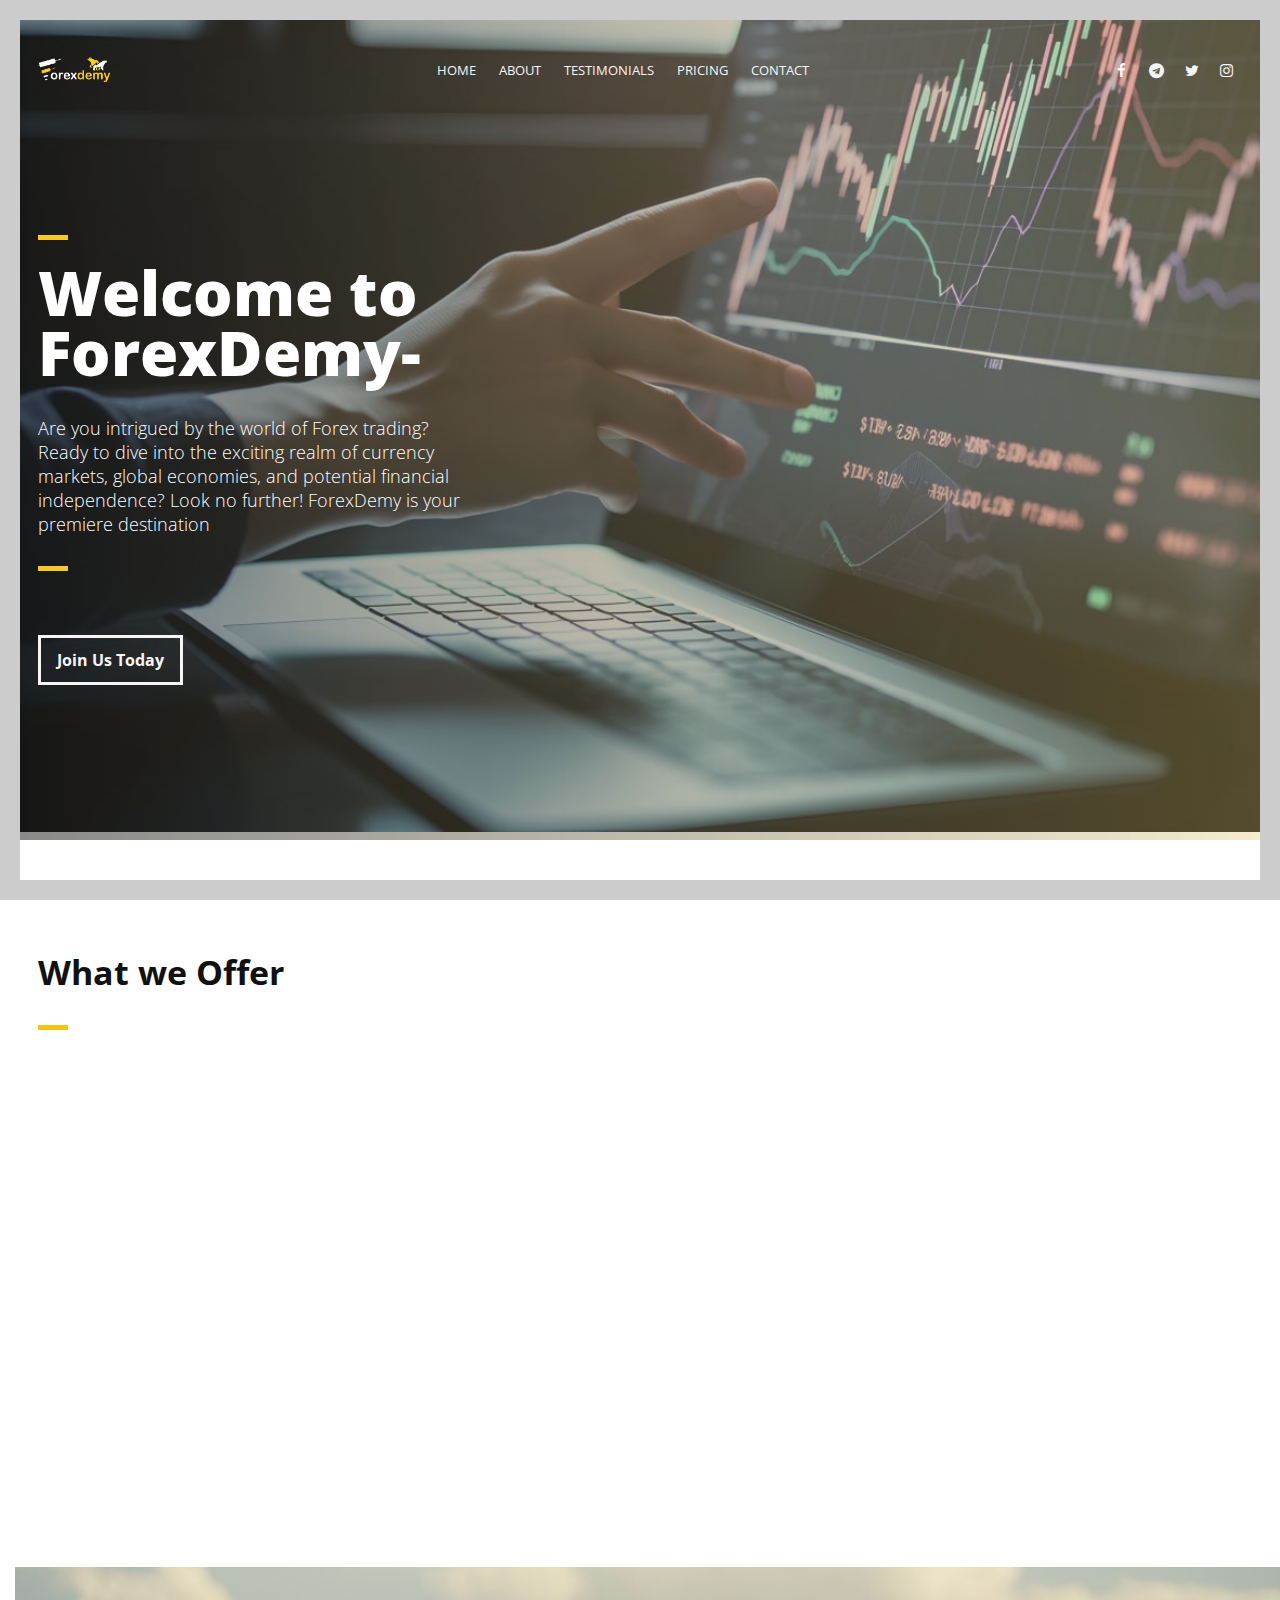
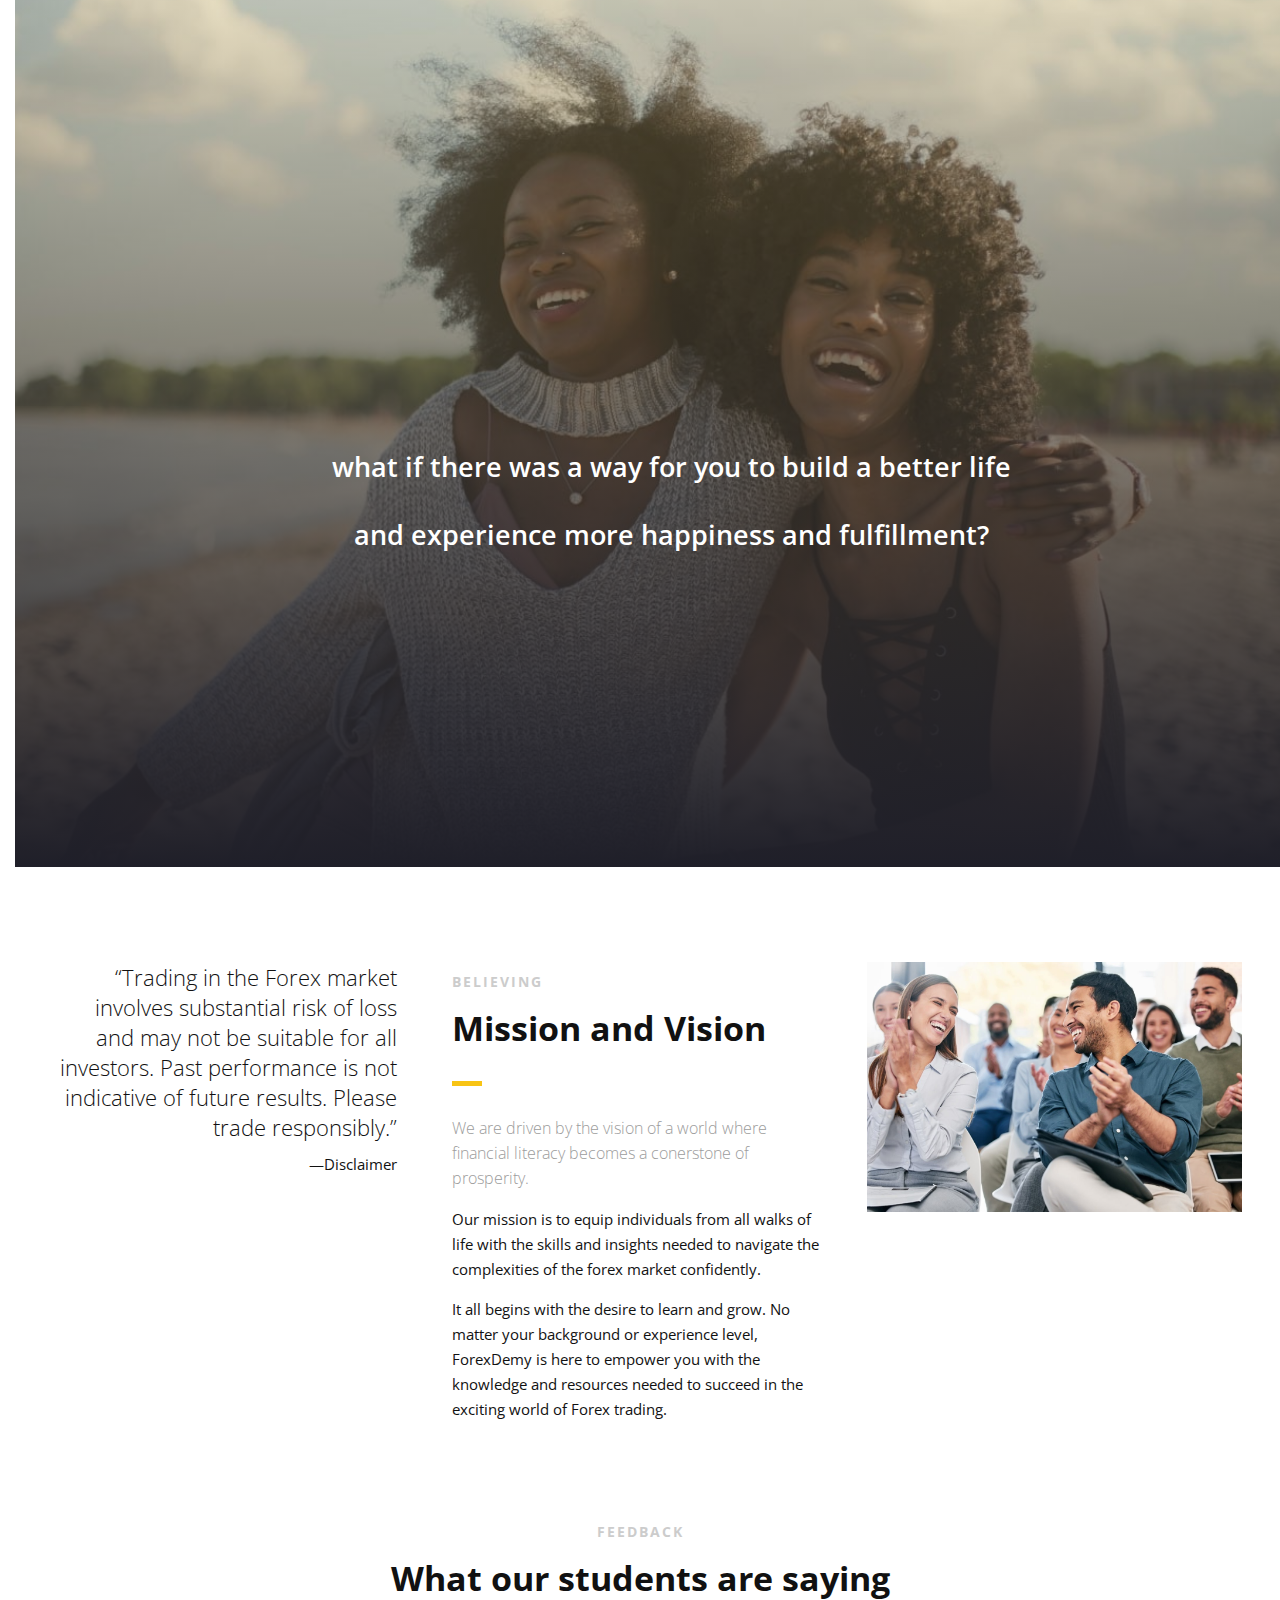
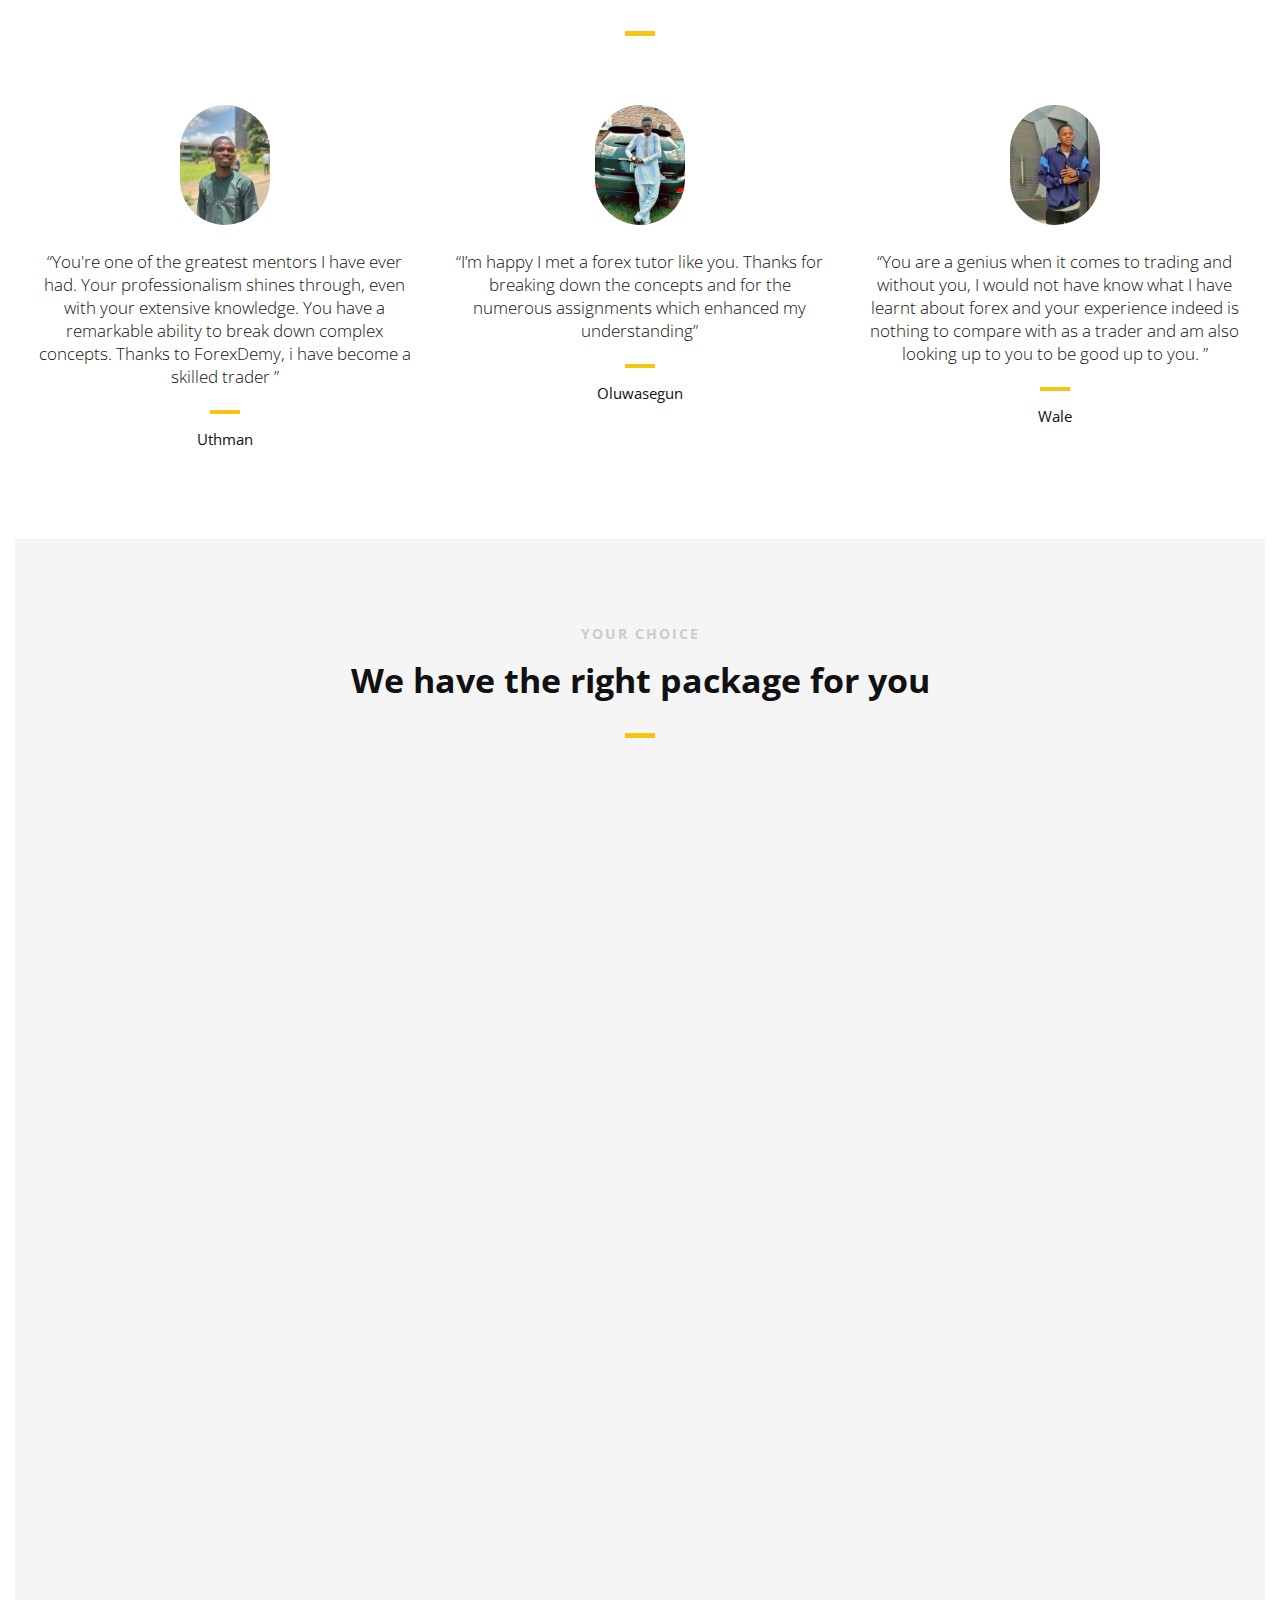
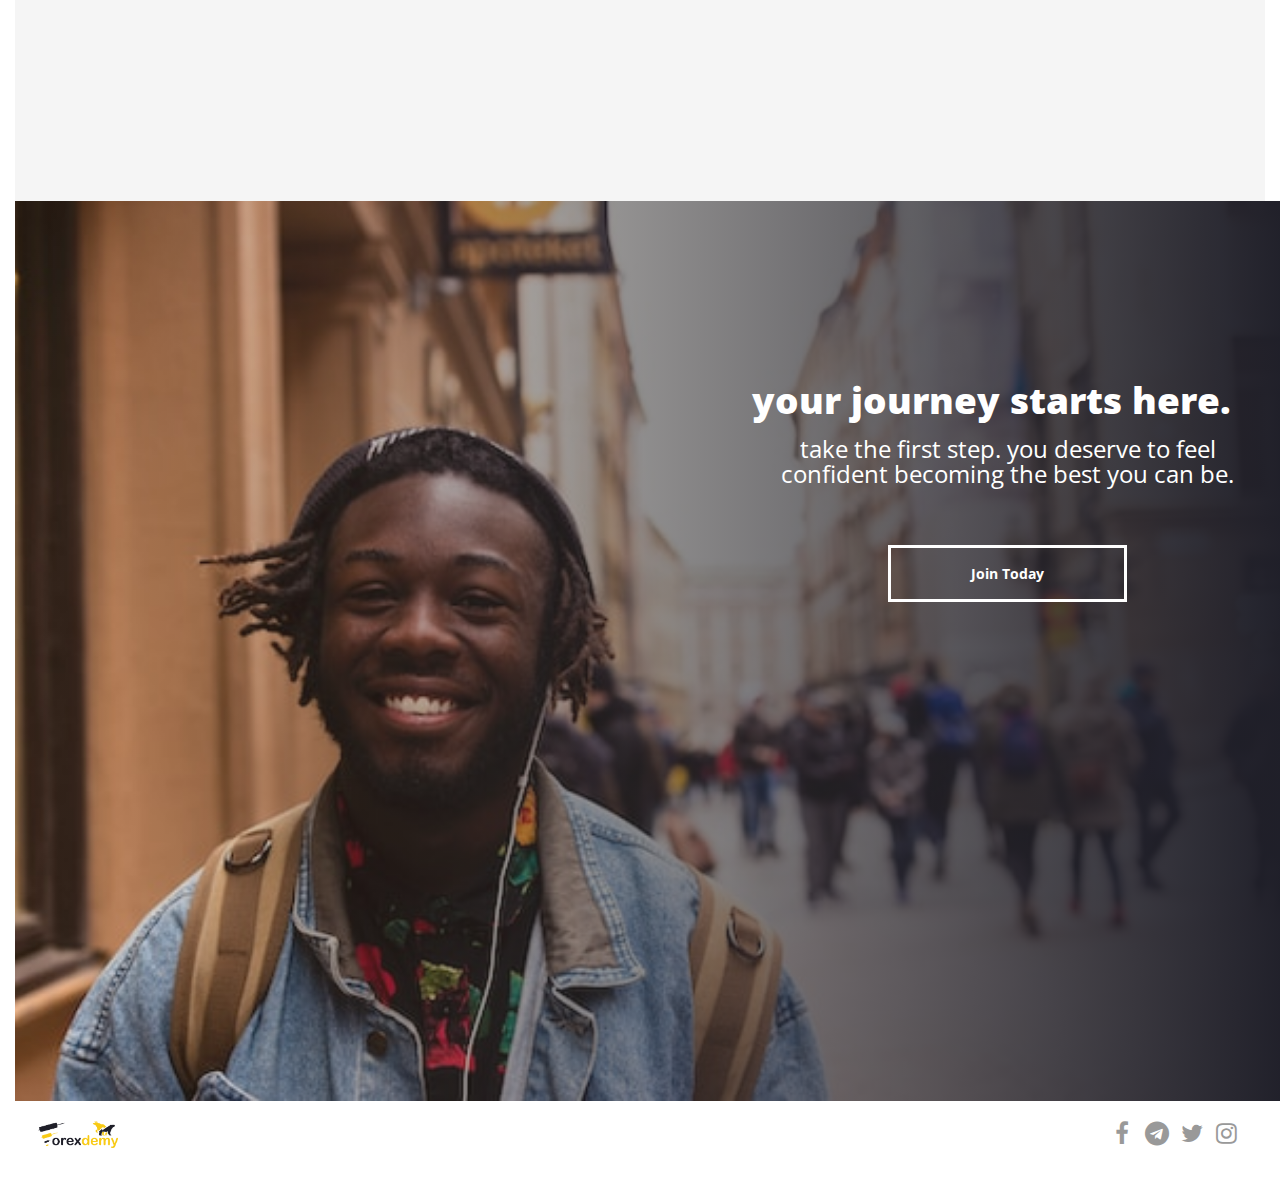
==== commit 95037795: "update index.html" ====
--- a/index.html
+++ b/index.html
@@ -77,7 +77,8 @@
                             <!--Social Icons in Header-->
                             <ul class="social-icons">
                                 <li>
-                                    <a target="_blank" title="Facebook" href="https://www.facebook.com/profile.php?id=100084989831433&mibextid=D4KYlr">
+                                    <a target="_blank" title="Facebook"
+                                        href="https://www.facebook.com/profile.php?id=100084989831433&mibextid=D4KYlr">
                                         <i class="fa fa-facebook fa-1x"></i><span>Facebook</span>
                                     </a>
                                 </li>
@@ -322,10 +323,10 @@
                         <q>You're one of the greatest mentors I have ever had.
                             Your professionalism shines through, even with your
                             extensive knowledge. You have a remarkable ability to break
-                            down complex concepts. Thanks to ForexDemy, i have become a 
+                            down complex concepts. Thanks to ForexDemy, i have become a
                             skilled trader
                         </q>
-                        <footer>Wale </footer>
+                        <footer>Uthman </footer>
                     </blockquote>
                     <!-- End of Testimonial-->
 
@@ -341,9 +342,11 @@
                     <!--User Testimonial-->
                     <blockquote class="col-3 testimonial classic">
                         <img src="images/user-images/student.jpg" alt="User" />
-                        <q>You are a genius when it comes to trading and without you, I would not have know what I have learnt about forex and your experience indeed is nothing to compare with as a trader and am also looking up to you to be good up to you. 
-                            </q>
-                        <footer> Uthman</footer>
+                        <q>You are a genius when it comes to trading and without you, I would not have know what I have
+                            learnt about forex and your experience indeed is nothing to compare with as a trader and am
+                            also looking up to you to be good up to you.
+                        </q>
+                        <footer> Wale</footer>
                     </blockquote>
                     <!-- End of Testimonial-->
 
@@ -443,8 +446,8 @@
                     <p class="gallery-2-text">take the first step. you deserve to feel
                         <br>
                         confident becoming the best you can be.
-                        </p>
-                        <a href="/contact" class="button gallery-2-btn">Join Today</a>
+                    </p>
+                    <a href="/contact" class="button gallery-2-btn">Join Today</a>
                 </div>
             </div>
 
@@ -463,7 +466,8 @@
                 <!--Social Icons in Footer-->
                 <ul class="col-2 social-icons">
                     <li>
-                        <a target="_blank" title="Facebook" href="https://www.facebook.com/profile.php?id=100084989831433&mibextid=D4KYlr">
+                        <a target="_blank" title="Facebook"
+                            href="https://www.facebook.com/profile.php?id=100084989831433&mibextid=D4KYlr">
                             <i class="fa fa-facebook fa-2x"></i><span>Facebook</span>
                         </a>
                     </li>
@@ -507,4 +511,4 @@
 
 </body>
 
-</html>
+</html>--- a/css/forexdemy.css
+++ b/css/forexdemy.css
@@ -335,7 +335,7 @@
 }
 
 .gallery-2 {
-    background: linear-gradient(to left, rgb(31, 31, 41), rgba(210, 179, 86, 0.1)), url("../images/gallery-images/gallery-2.JPG") no-repeat bottom;
+    background: linear-gradient(to left, rgb(31, 31, 41), rgba(210, 179, 86, 0.1)), url("../images/banner-images/banner-2.jpg") no-repeat bottom;
     background-size: cover;
     height: 100vh;
     width: 100vw;
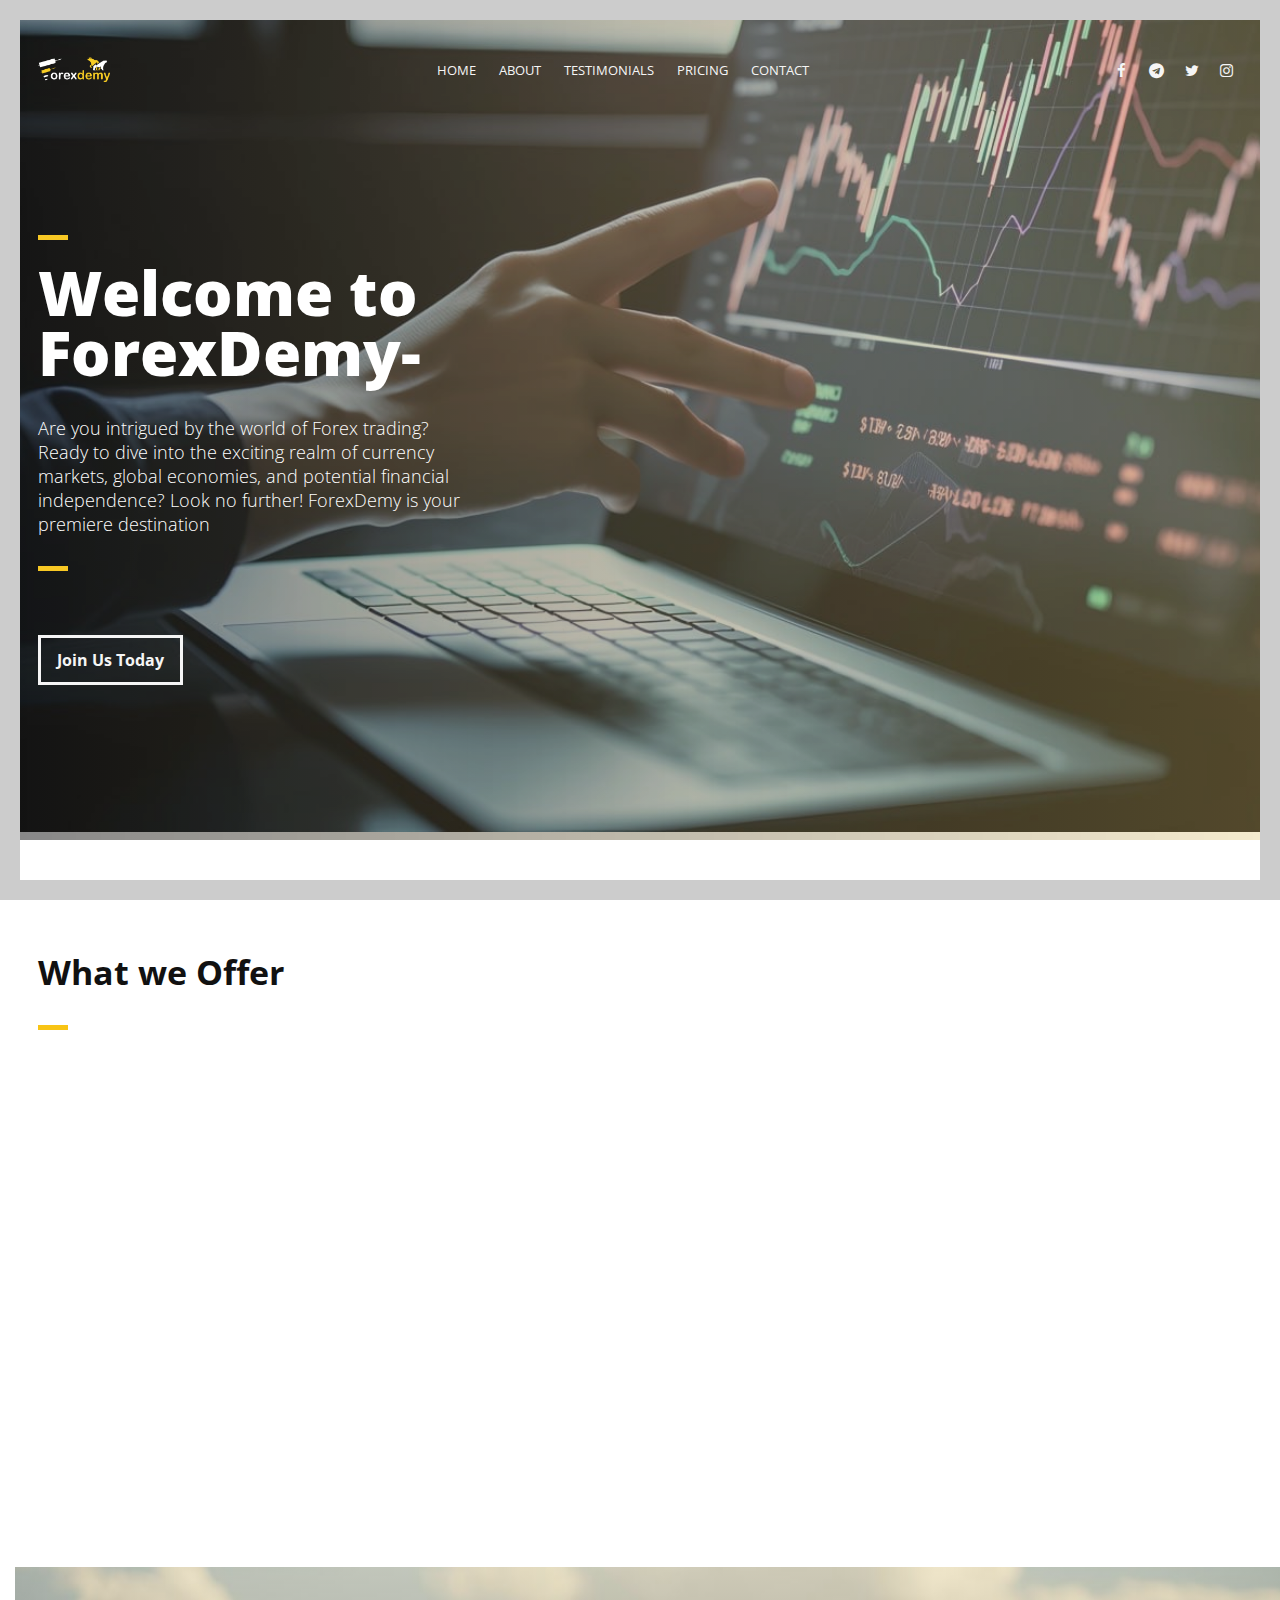
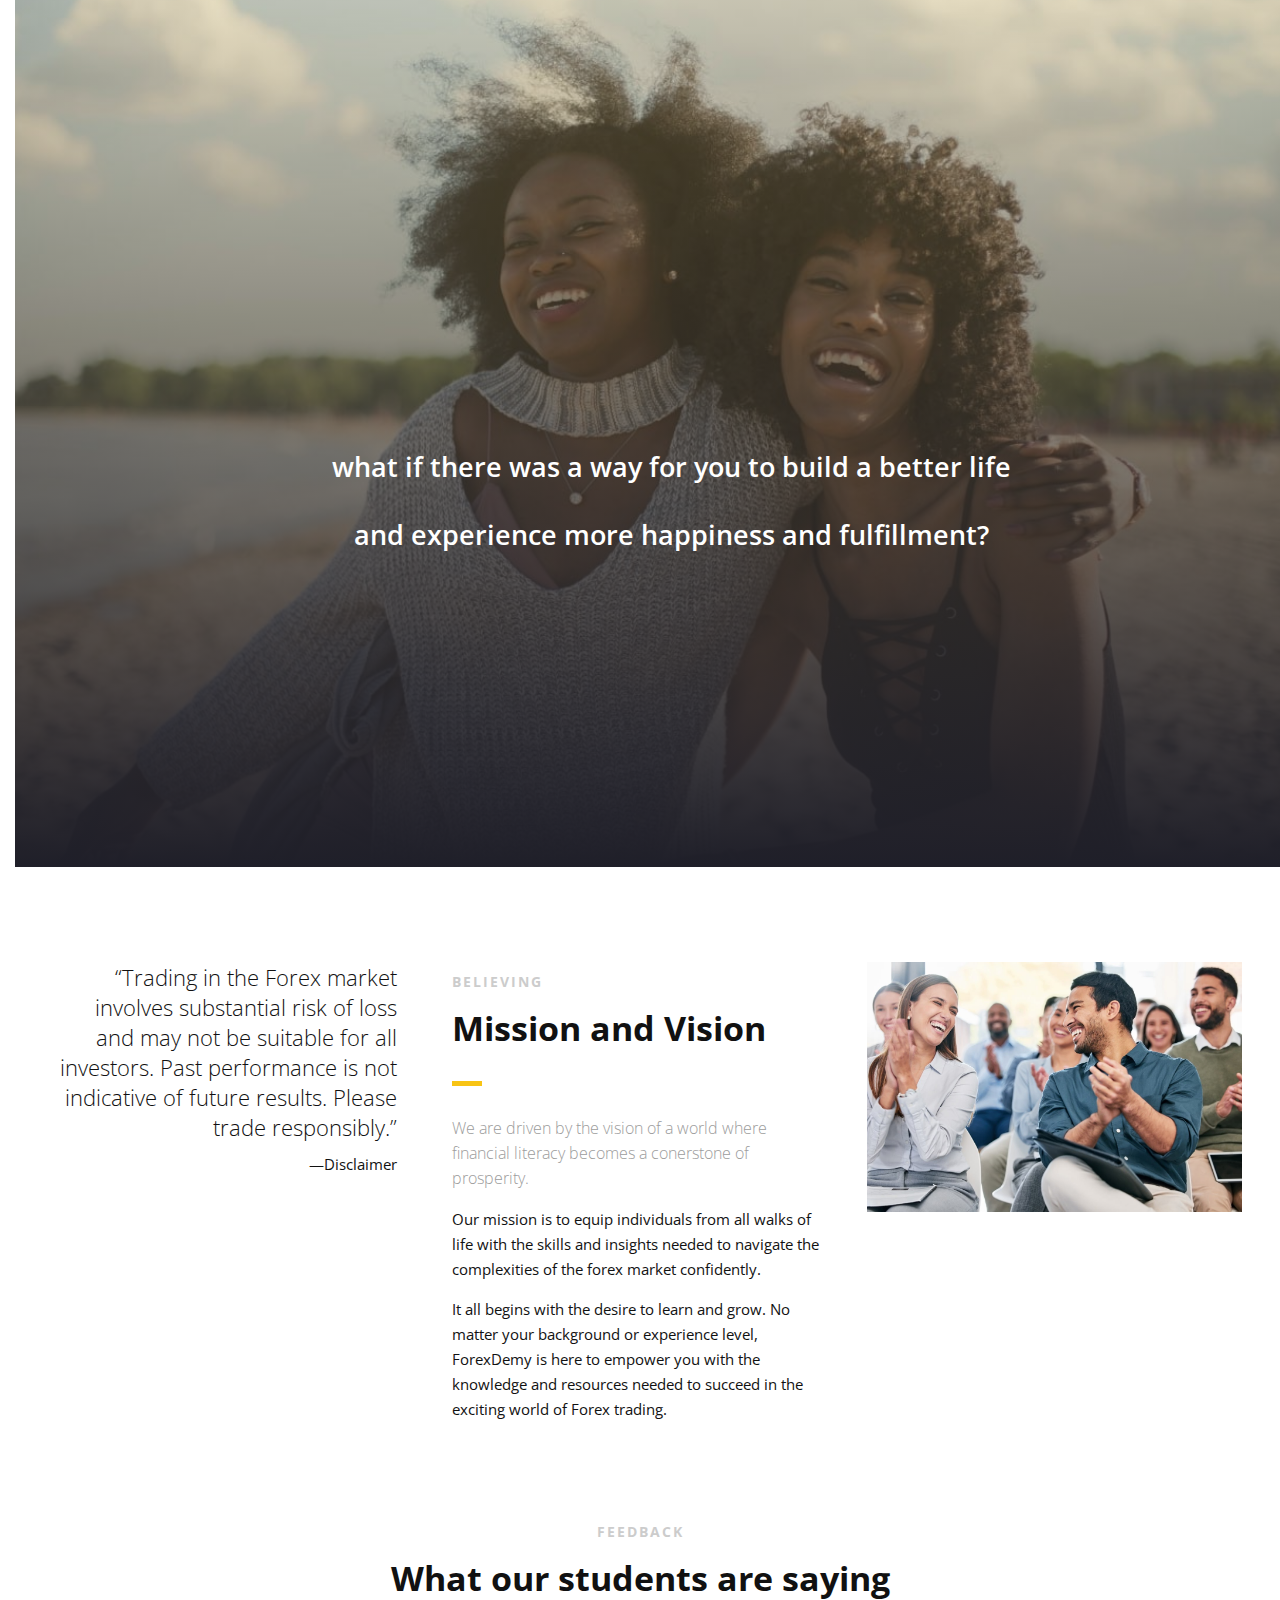
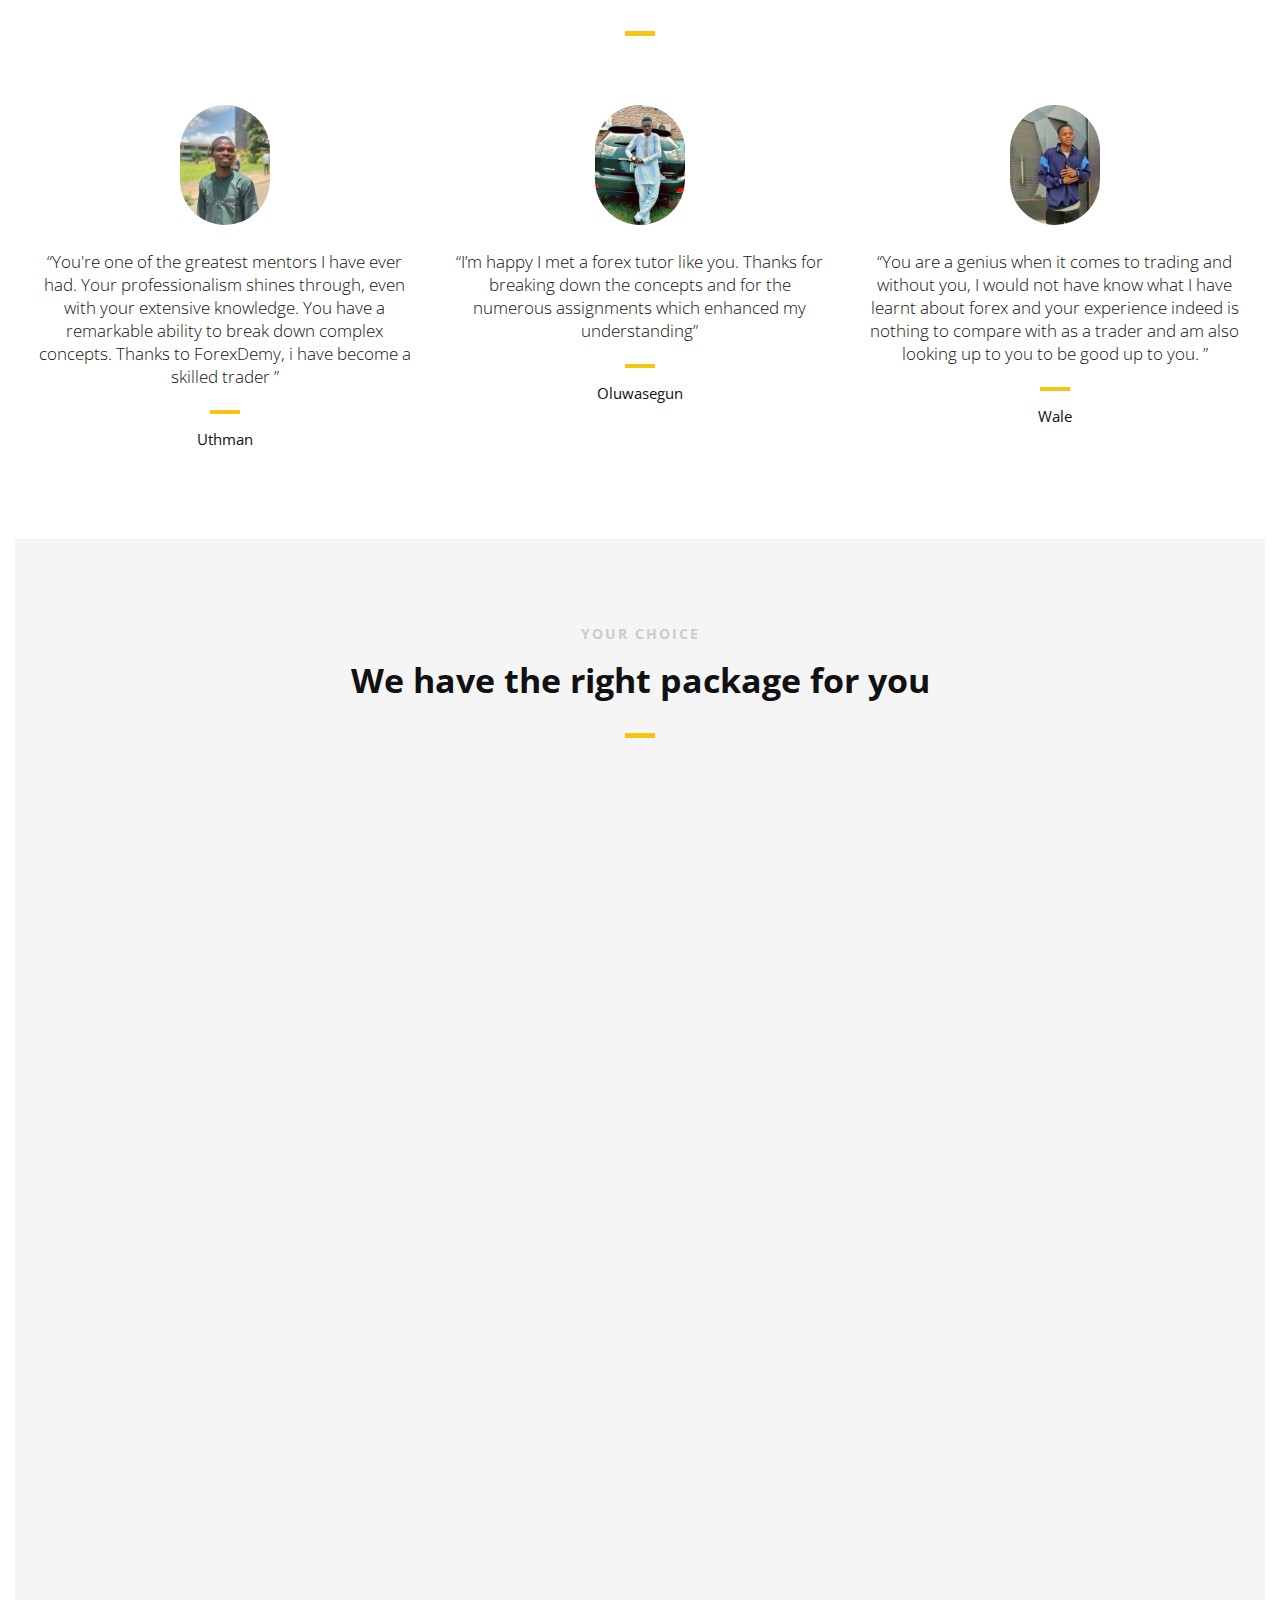
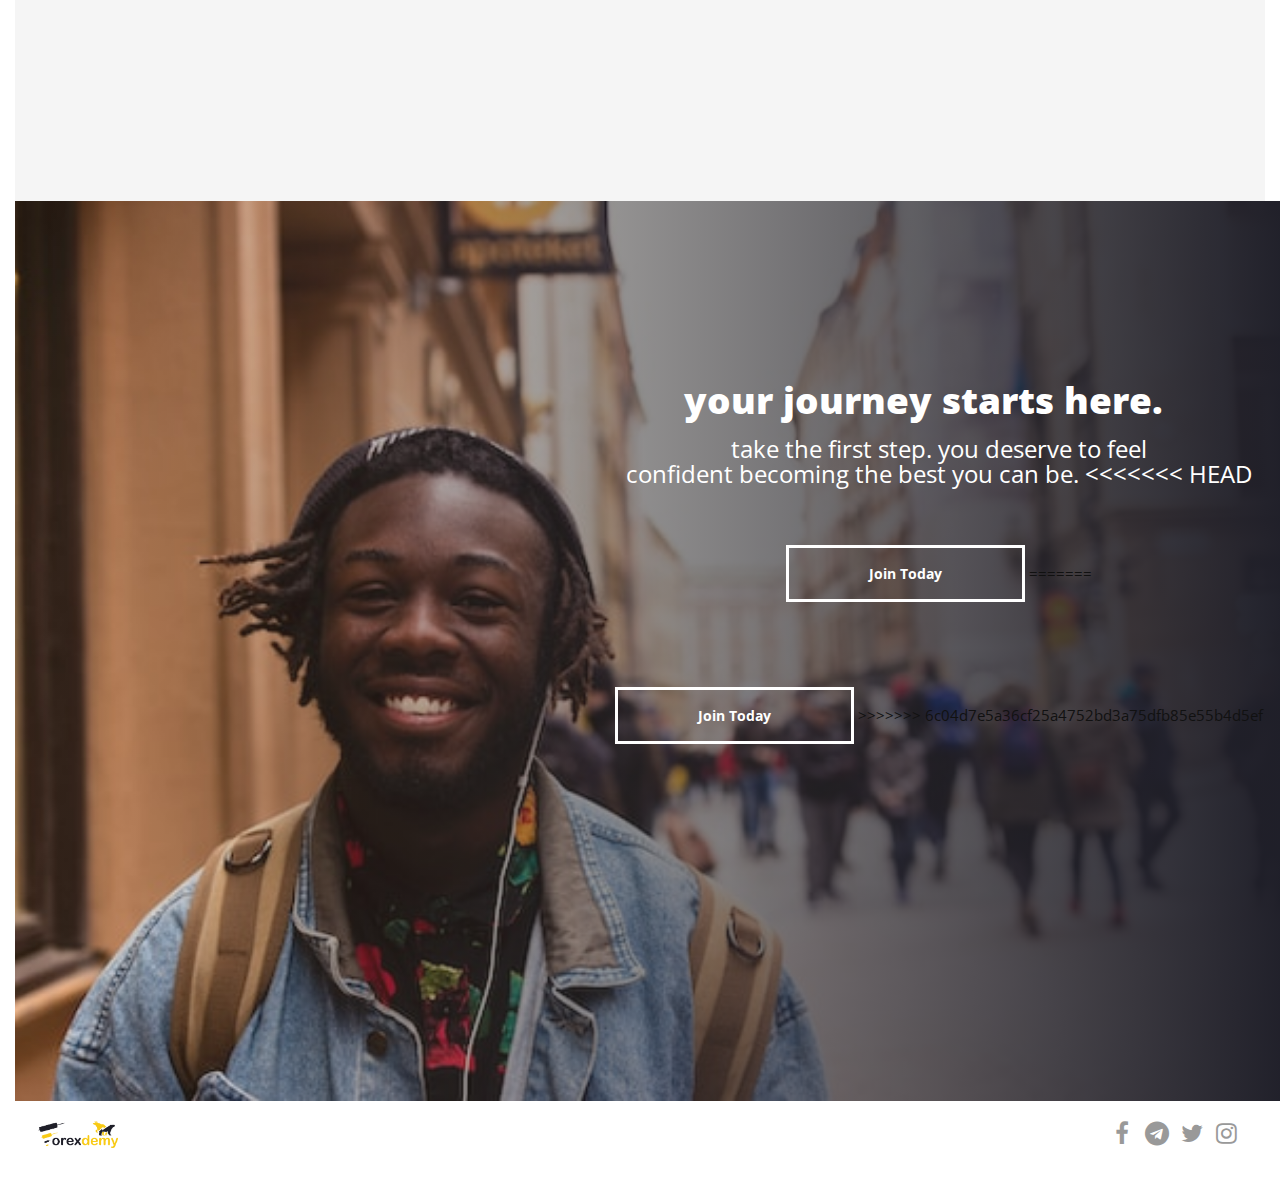
==== commit d23de63c: "Merge branch 'main' of https://github.com/Horllarboiy/forexdemy" ====
--- a/index.html
+++ b/index.html
@@ -118,7 +118,7 @@
                                     <a href="#pricing">Pricing</a>
                                 </li>
                                 <li>
-                                    <a href="/contact">Contact</a>
+                                    <a href="./contact.html">Contact</a>
                                 </li>
                             </ul>
                         </nav>
@@ -293,7 +293,7 @@
                             level, ForexDemy is here to empower you with the knowledge and resources needed to
                             succeed in the exciting world of Forex trading.
                         </p>
-                        <!-- Just replace the Video ID "UYJ5IjBRlW8" with the ID of your video on YouTube (Found within the URL) -->
+                    
                     </div>
                     <!--End Content Right Side-->
 
@@ -446,8 +446,13 @@
                     <p class="gallery-2-text">take the first step. you deserve to feel
                         <br>
                         confident becoming the best you can be.
+<<<<<<< HEAD
                     </p>
                     <a href="/contact" class="button gallery-2-btn">Join Today</a>
+=======
+                        </p>
+                        <a href="./contact.html" class="button gallery-2-btn">Join Today</a>
+>>>>>>> 6c04d7e5a36cf25a4752bd3a75dfb85e55b4d5ef
                 </div>
             </div>
 
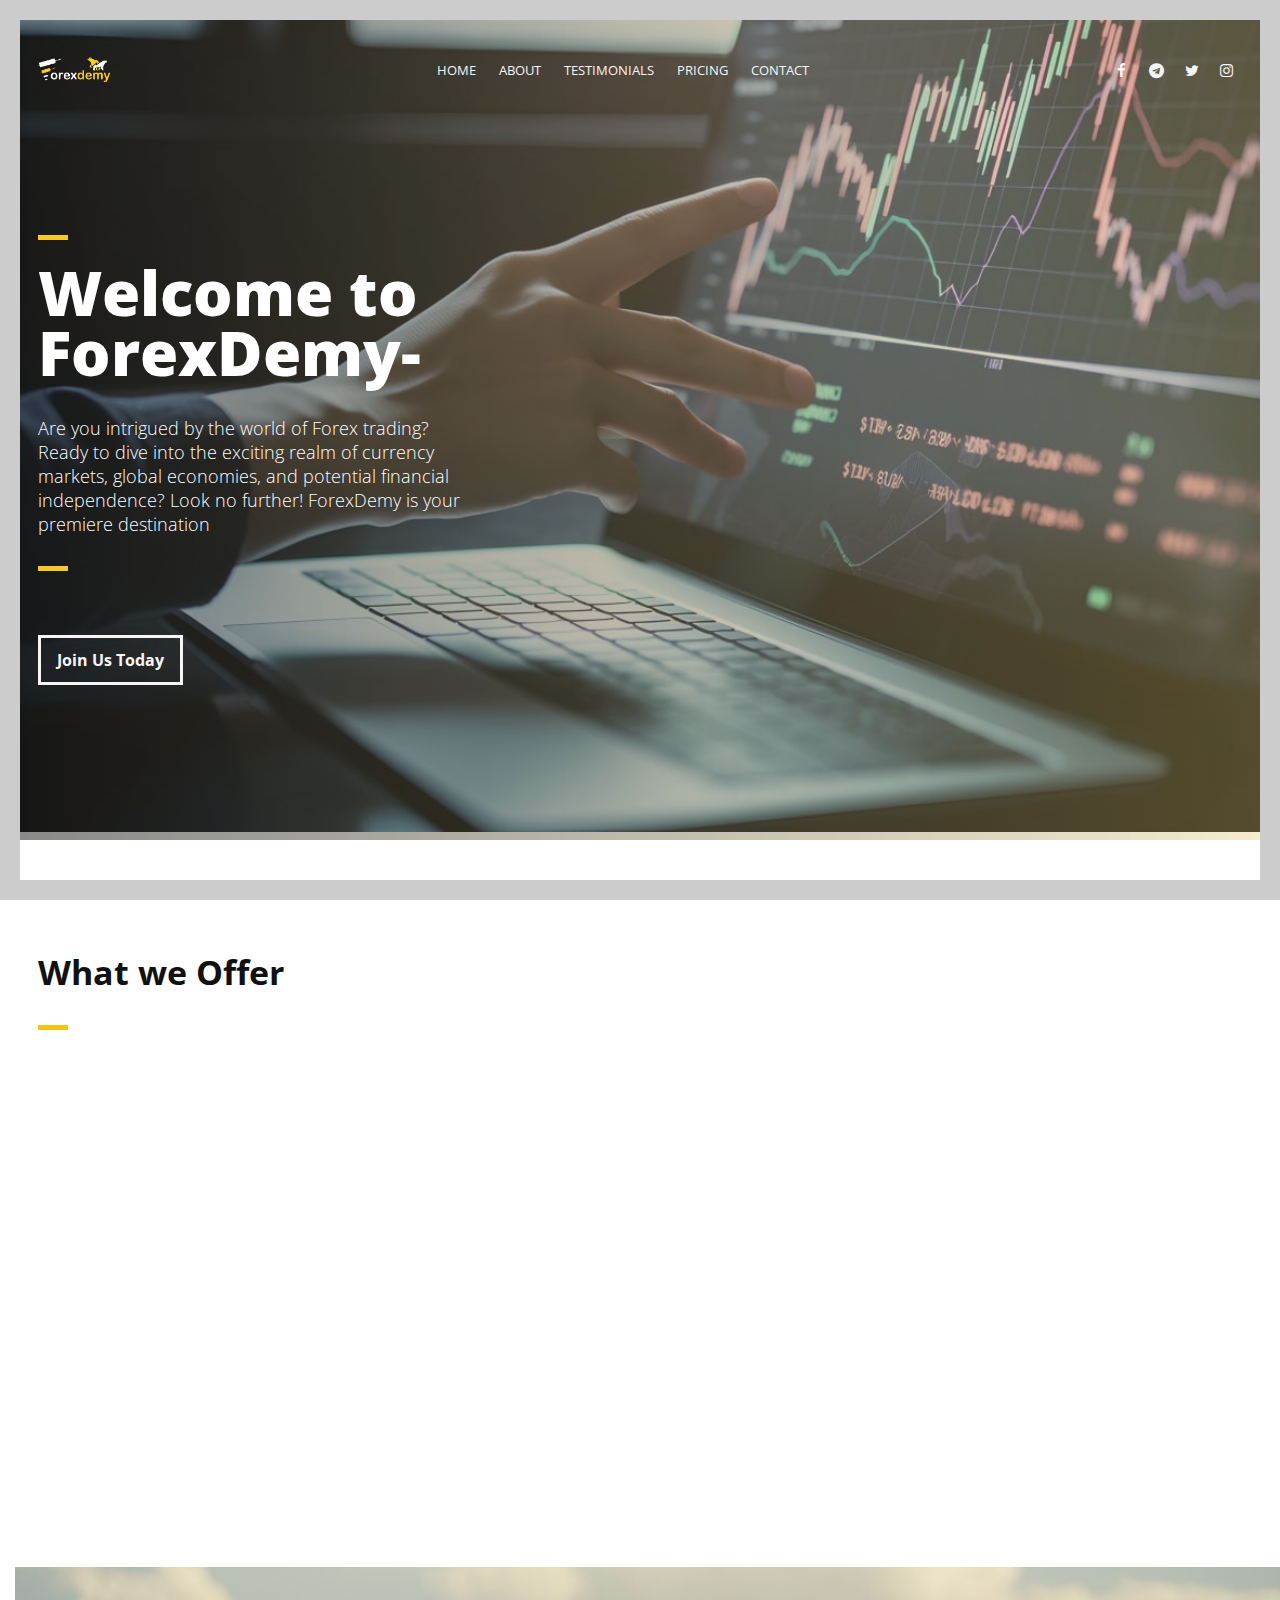
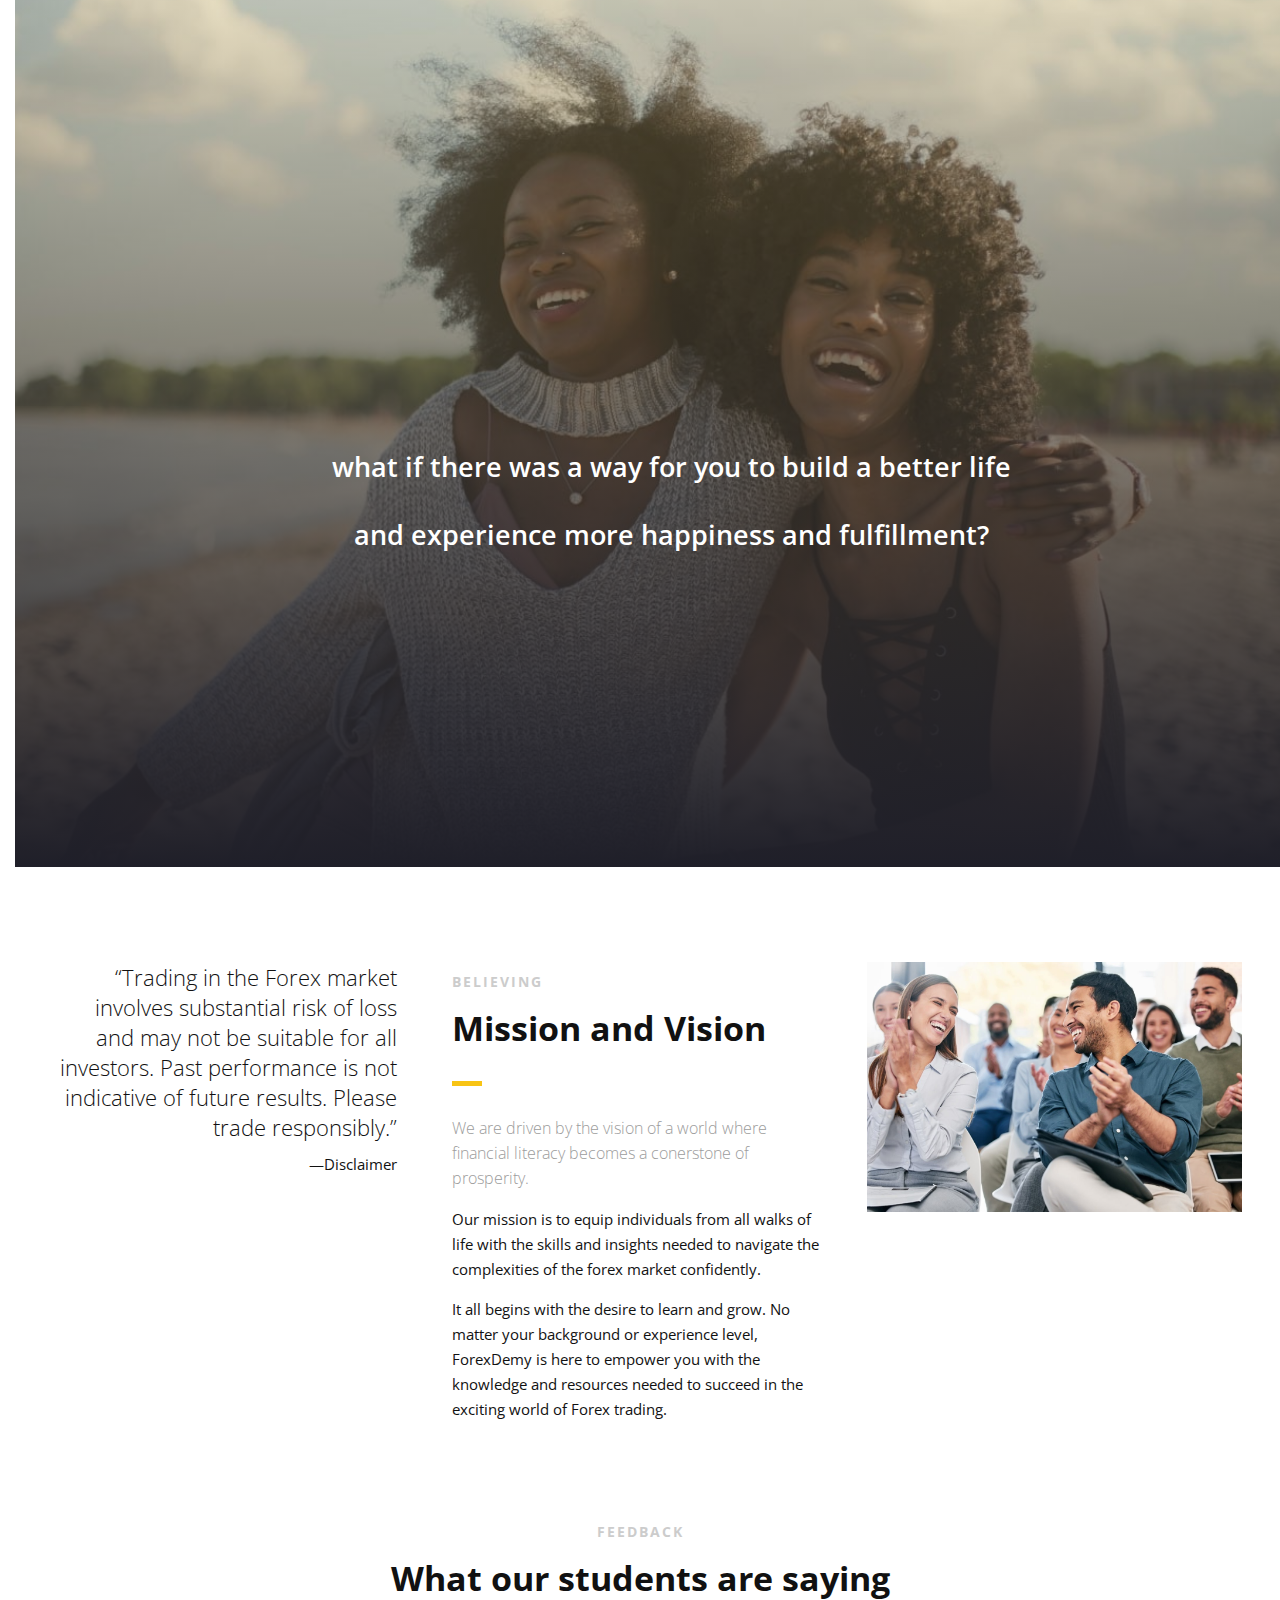
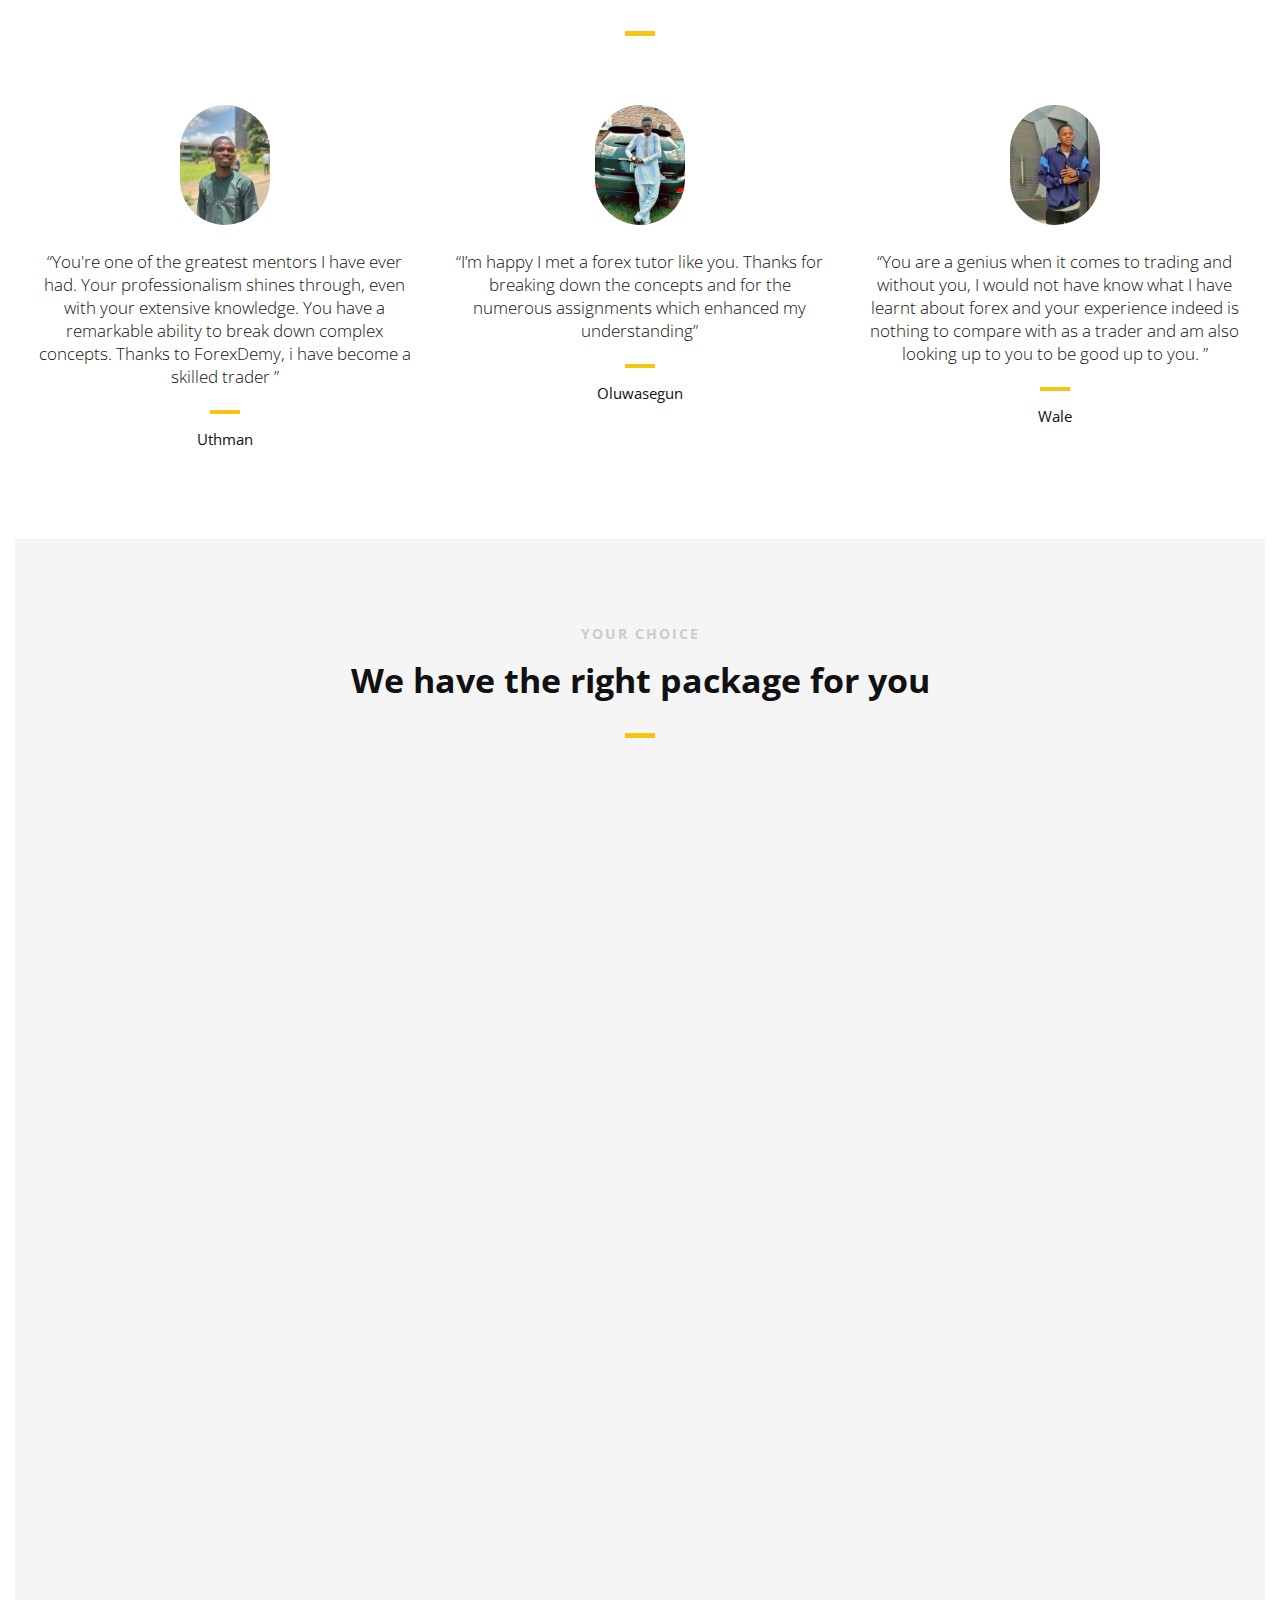
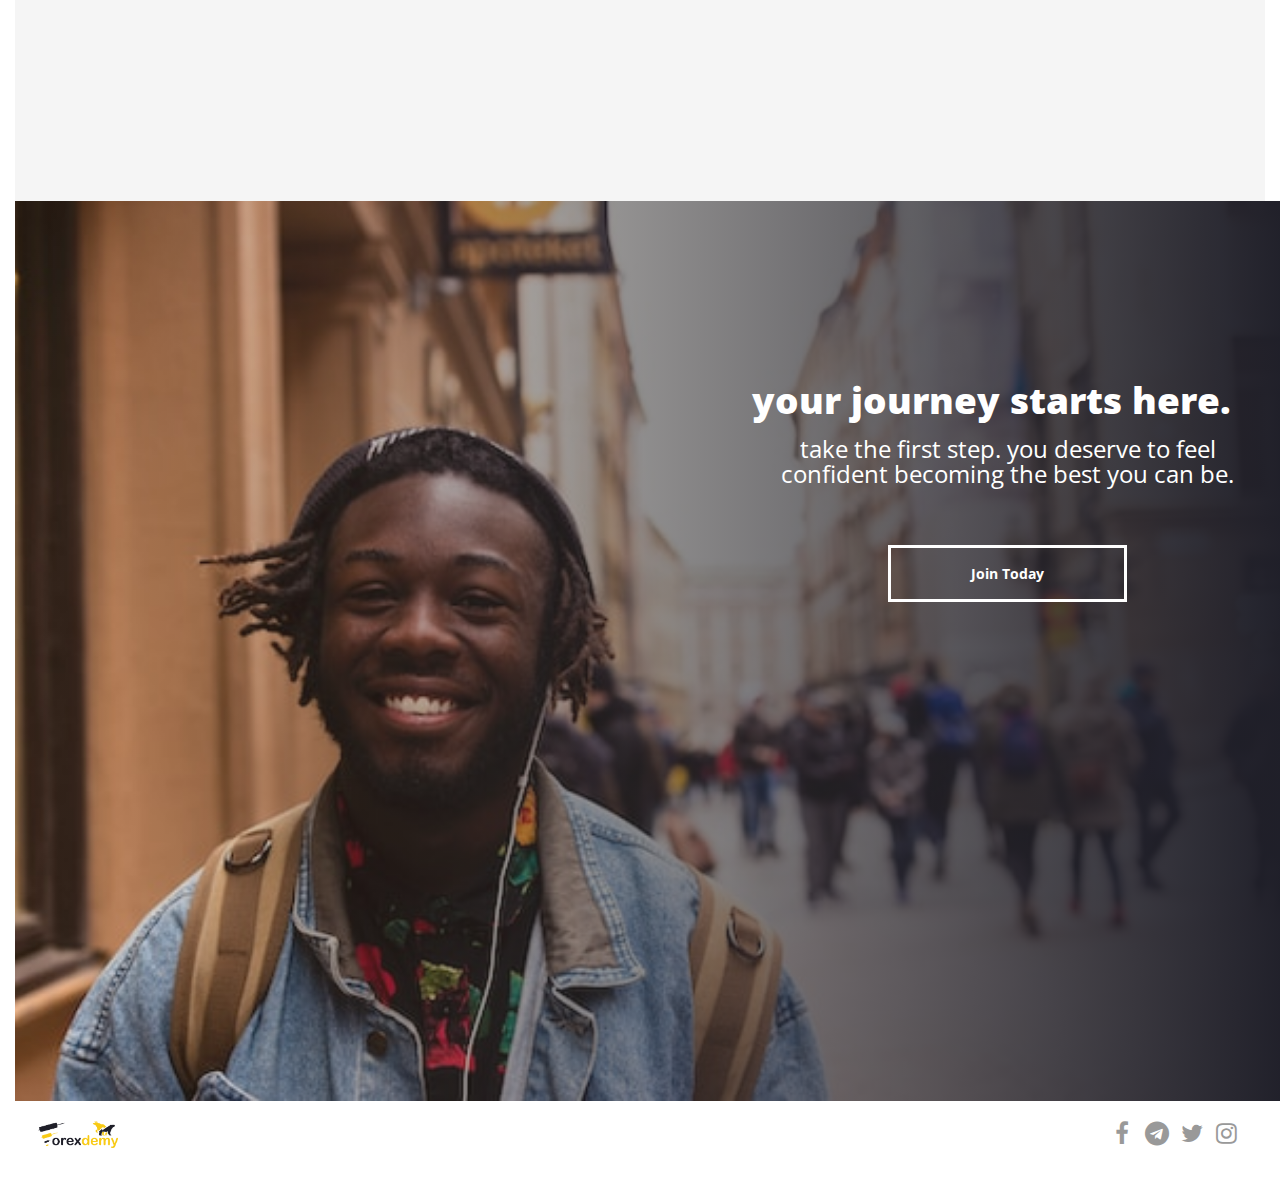
==== commit ce916bd5: "update" ====
--- a/index.html
+++ b/index.html
@@ -446,13 +446,8 @@
                     <p class="gallery-2-text">take the first step. you deserve to feel
                         <br>
                         confident becoming the best you can be.
-<<<<<<< HEAD
-                    </p>
-                    <a href="/contact" class="button gallery-2-btn">Join Today</a>
-=======
                         </p>
                         <a href="./contact.html" class="button gallery-2-btn">Join Today</a>
->>>>>>> 6c04d7e5a36cf25a4752bd3a75dfb85e55b4d5ef
                 </div>
             </div>
 
--- a/css/forexdemy.css
+++ b/css/forexdemy.css
@@ -397,7 +397,7 @@
         text-align: center;
     }
     .gallery-2 {
-        background: linear-gradient(to left, rgb(31, 31, 41), rgba(210, 179, 86, 0.1)), url("../images/gallery-images/gallery-2.JPG") no-repeat bottom;
+        background: linear-gradient(to left, rgb(31, 31, 41), rgba(210, 179, 86, 0.1)), url("../images/banner-images/banner-2.jpg") no-repeat bottom;
         background-size: cover;
         height: 70vh;
         width: 100vw;
@@ -466,4 +466,4 @@
 
 #landing-footer i {
     color: #999;
-}+}
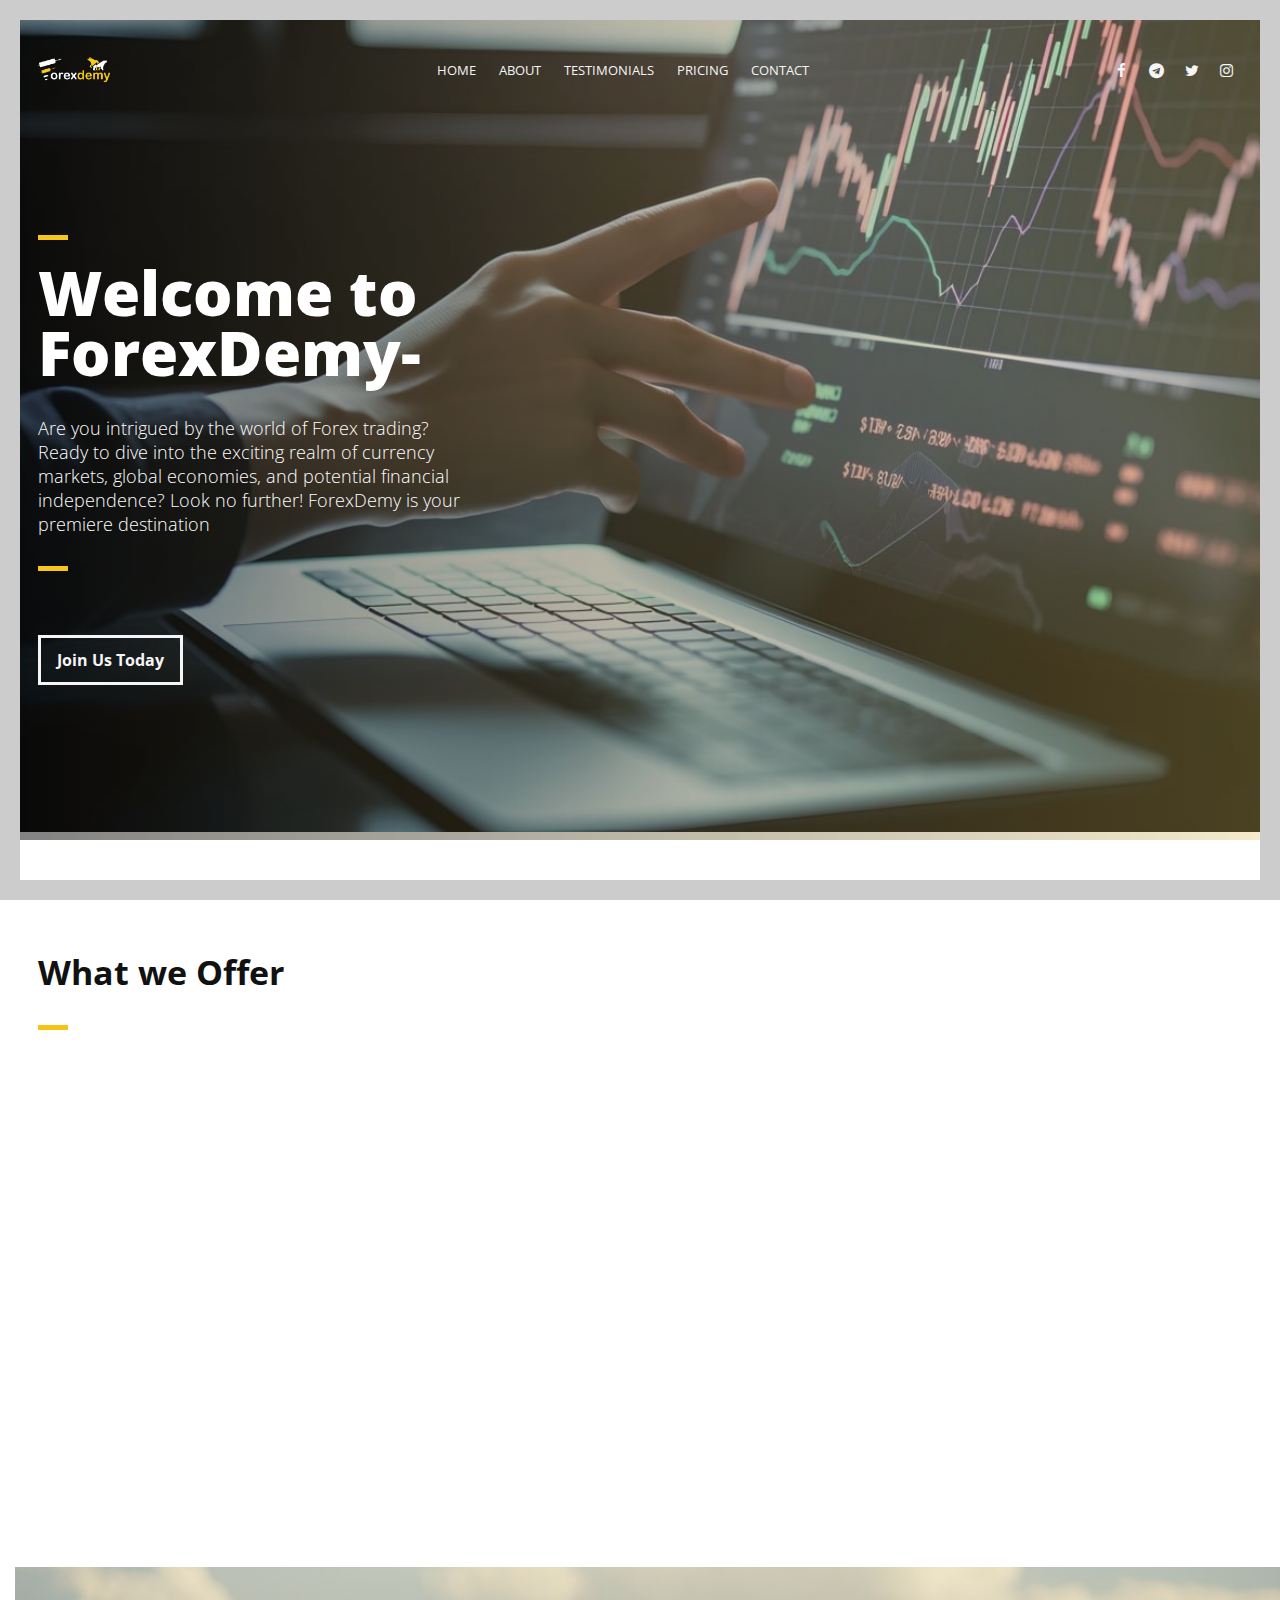
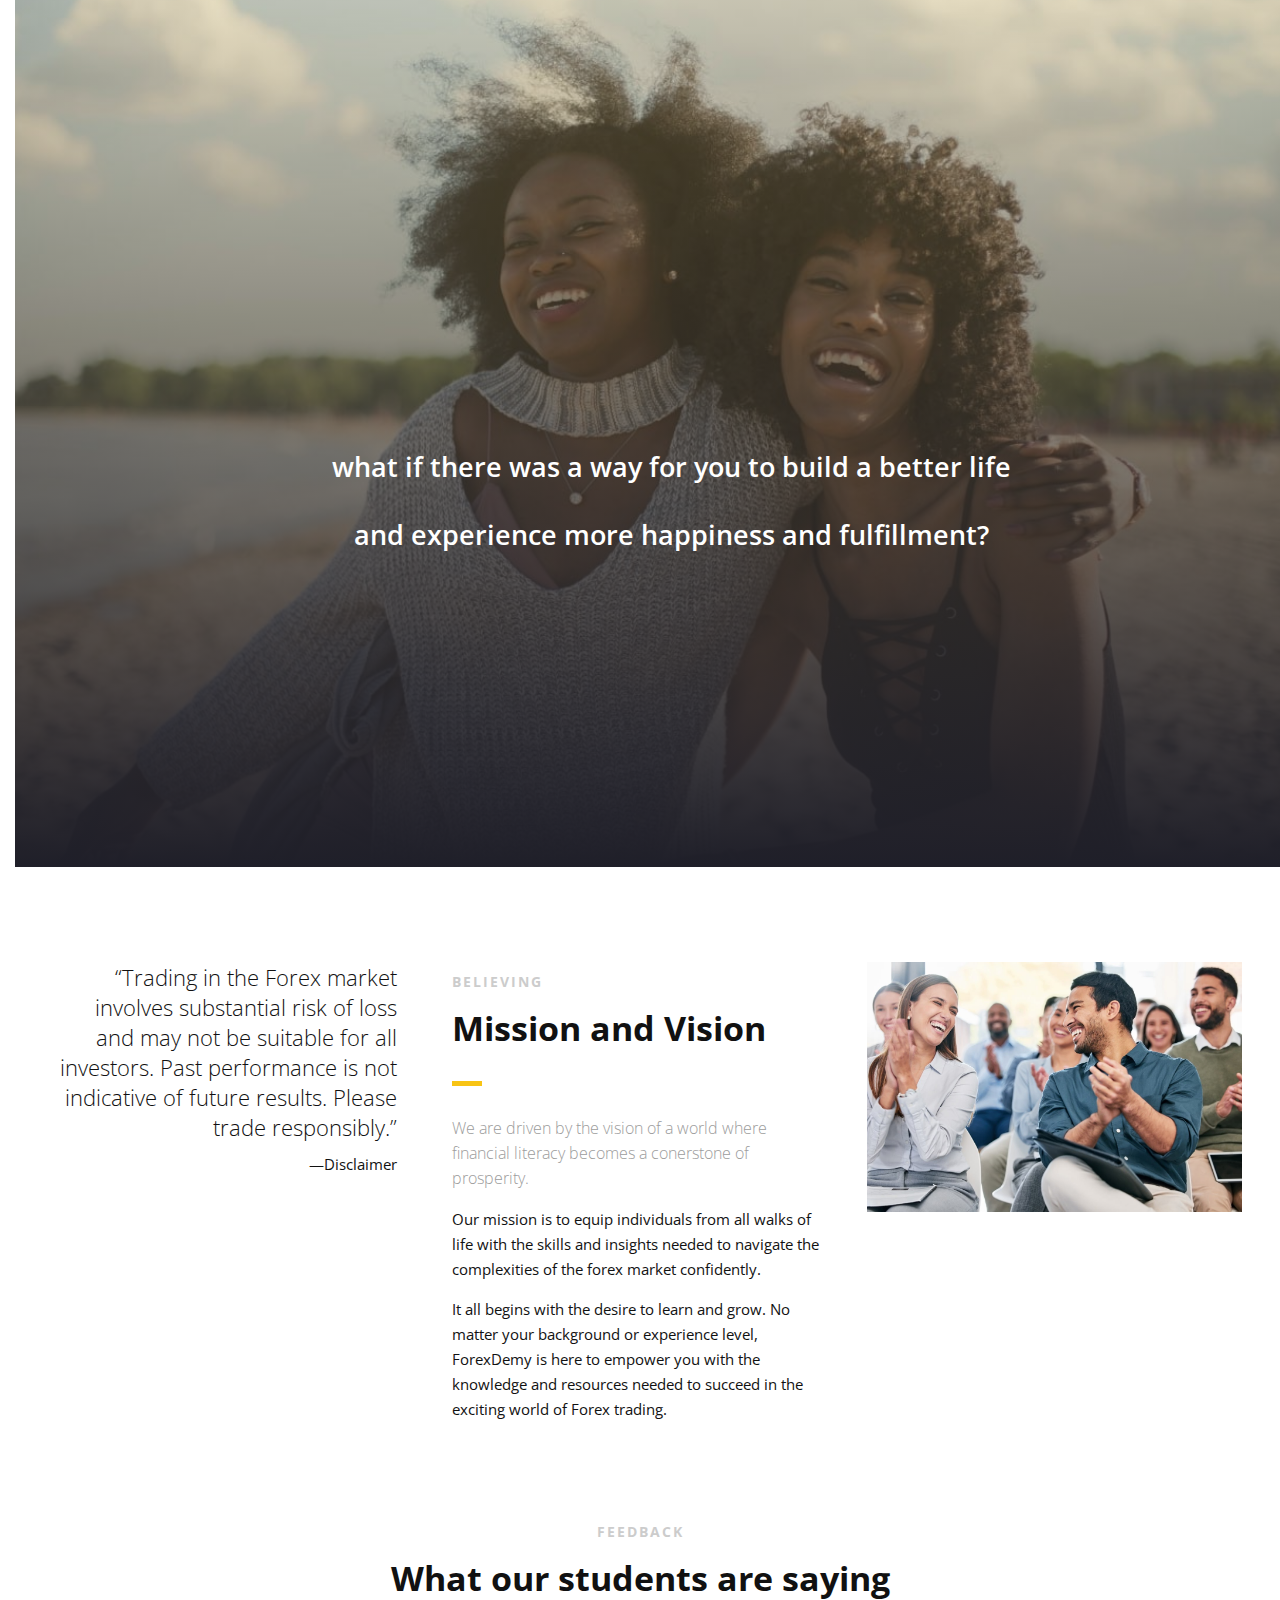
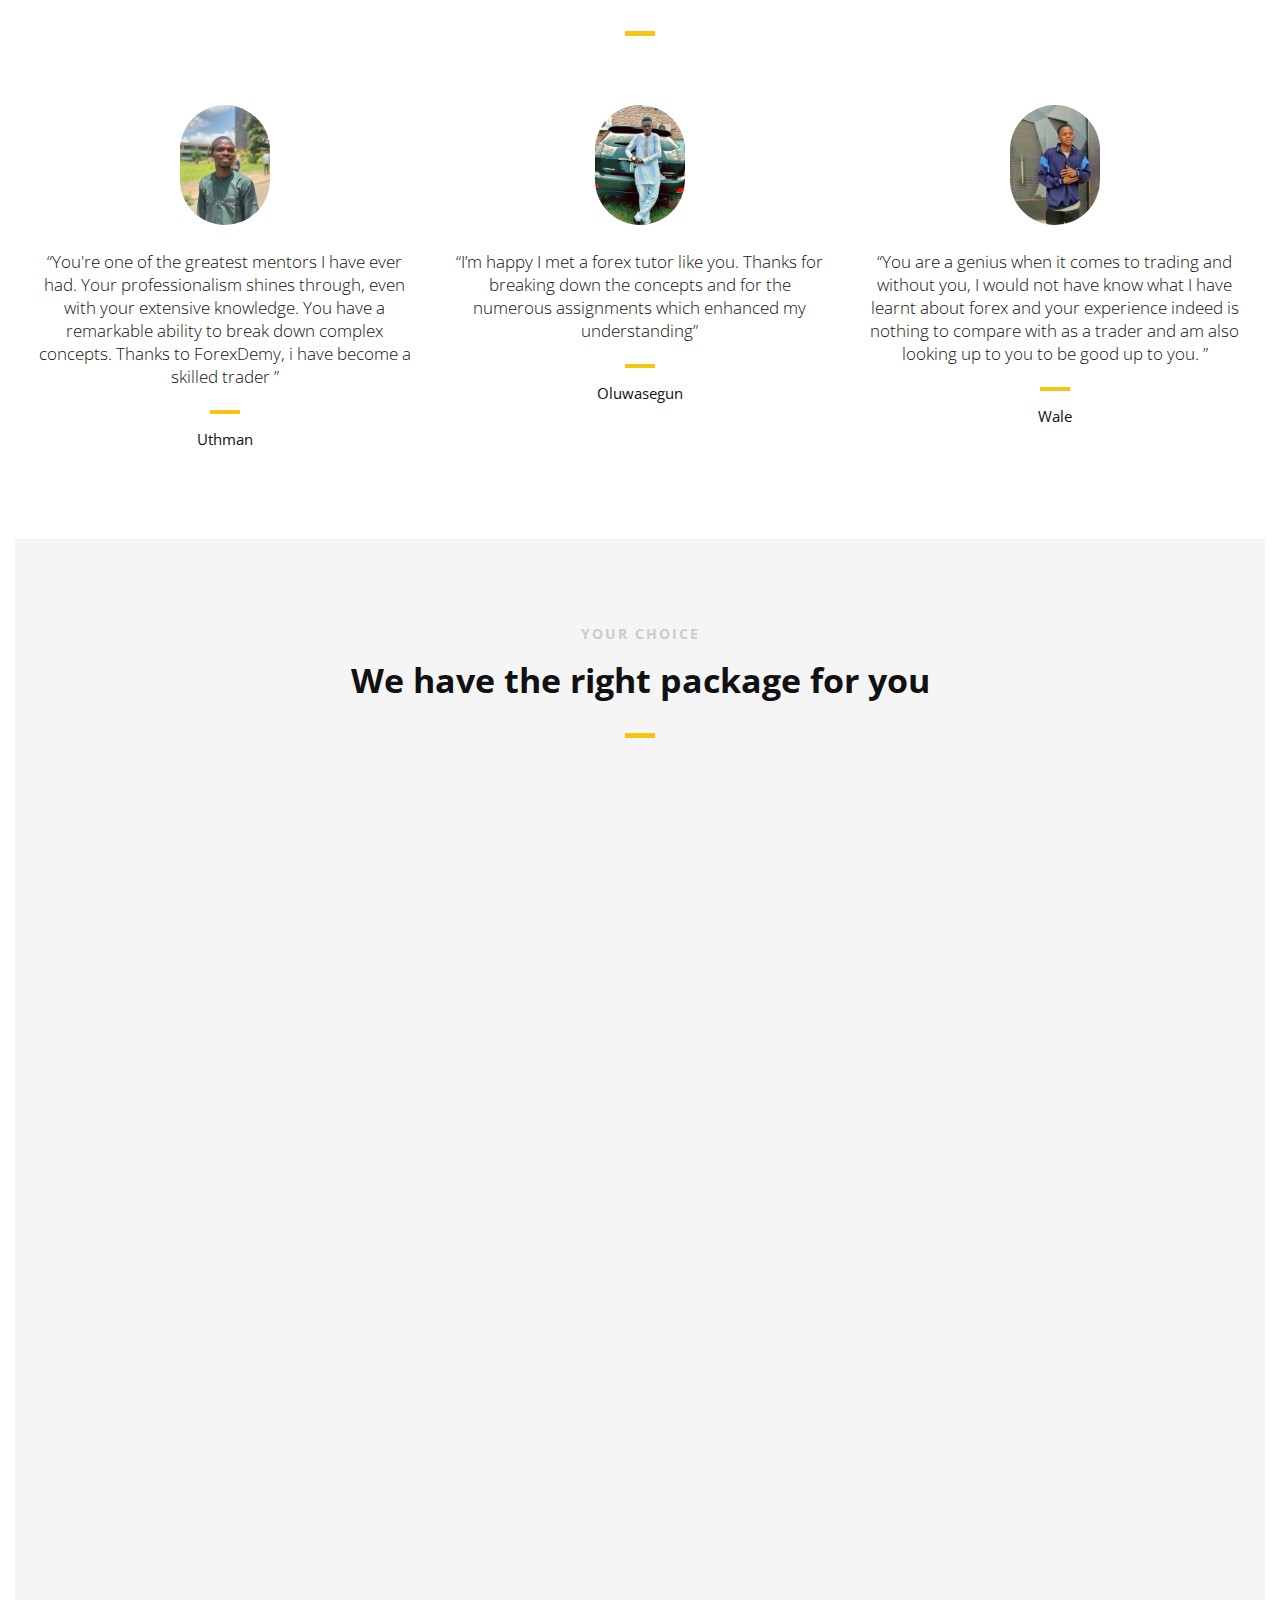
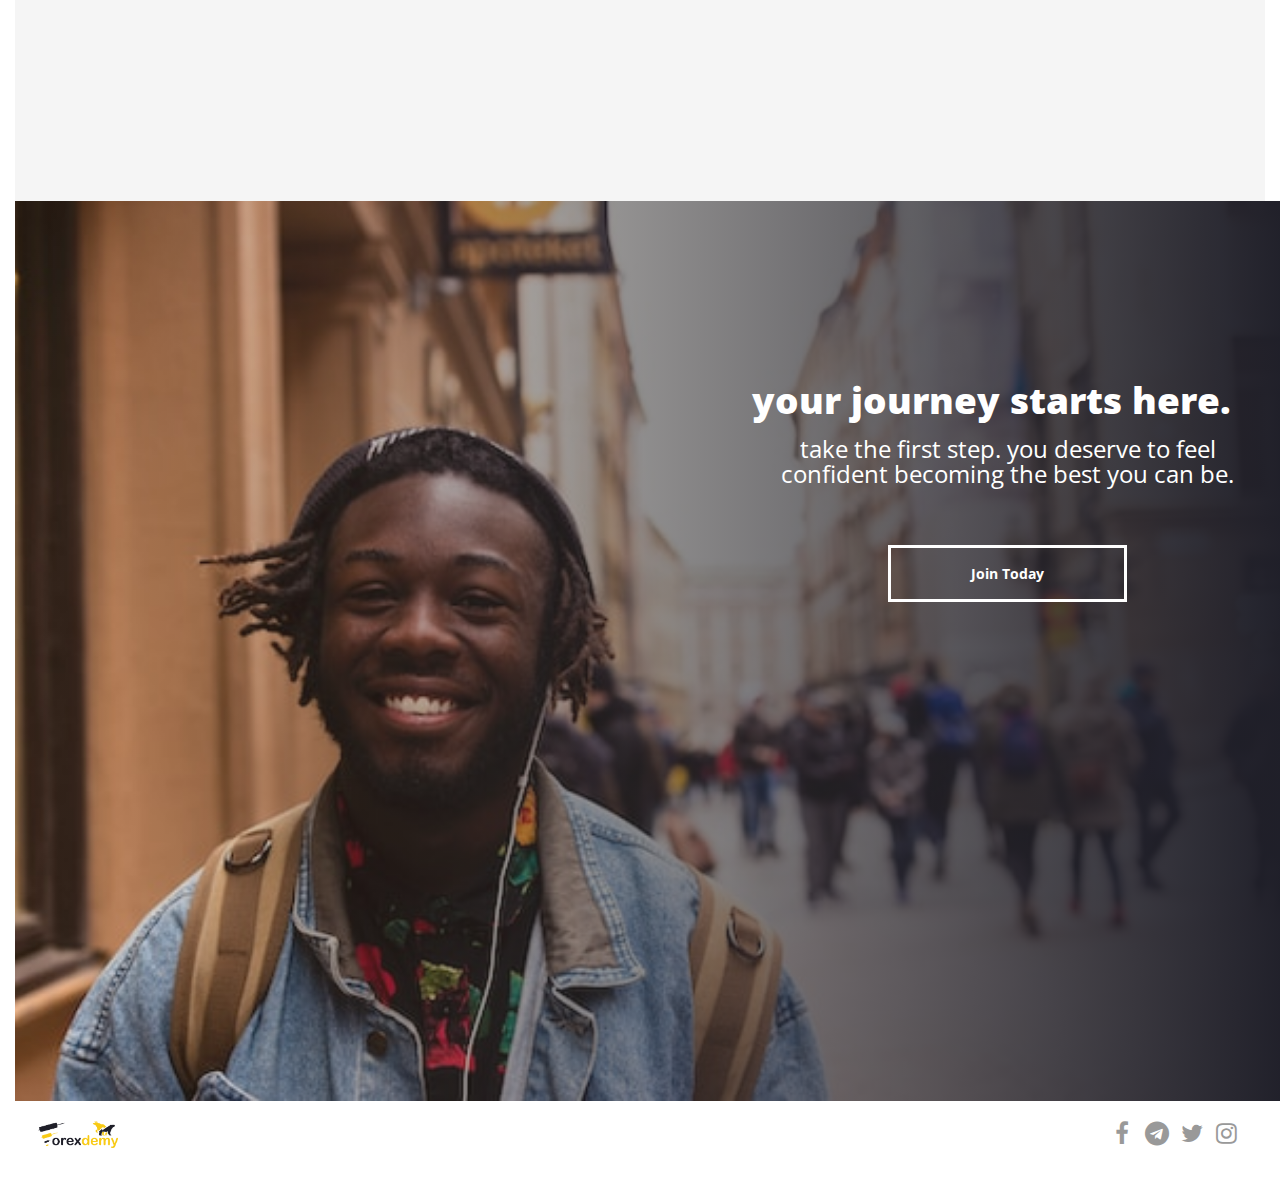
==== commit 4ff9dc84: "Update index.html" ====
--- a/index.html
+++ b/index.html
@@ -511,4 +511,4 @@
 
 </body>
 
-</html>+</html>
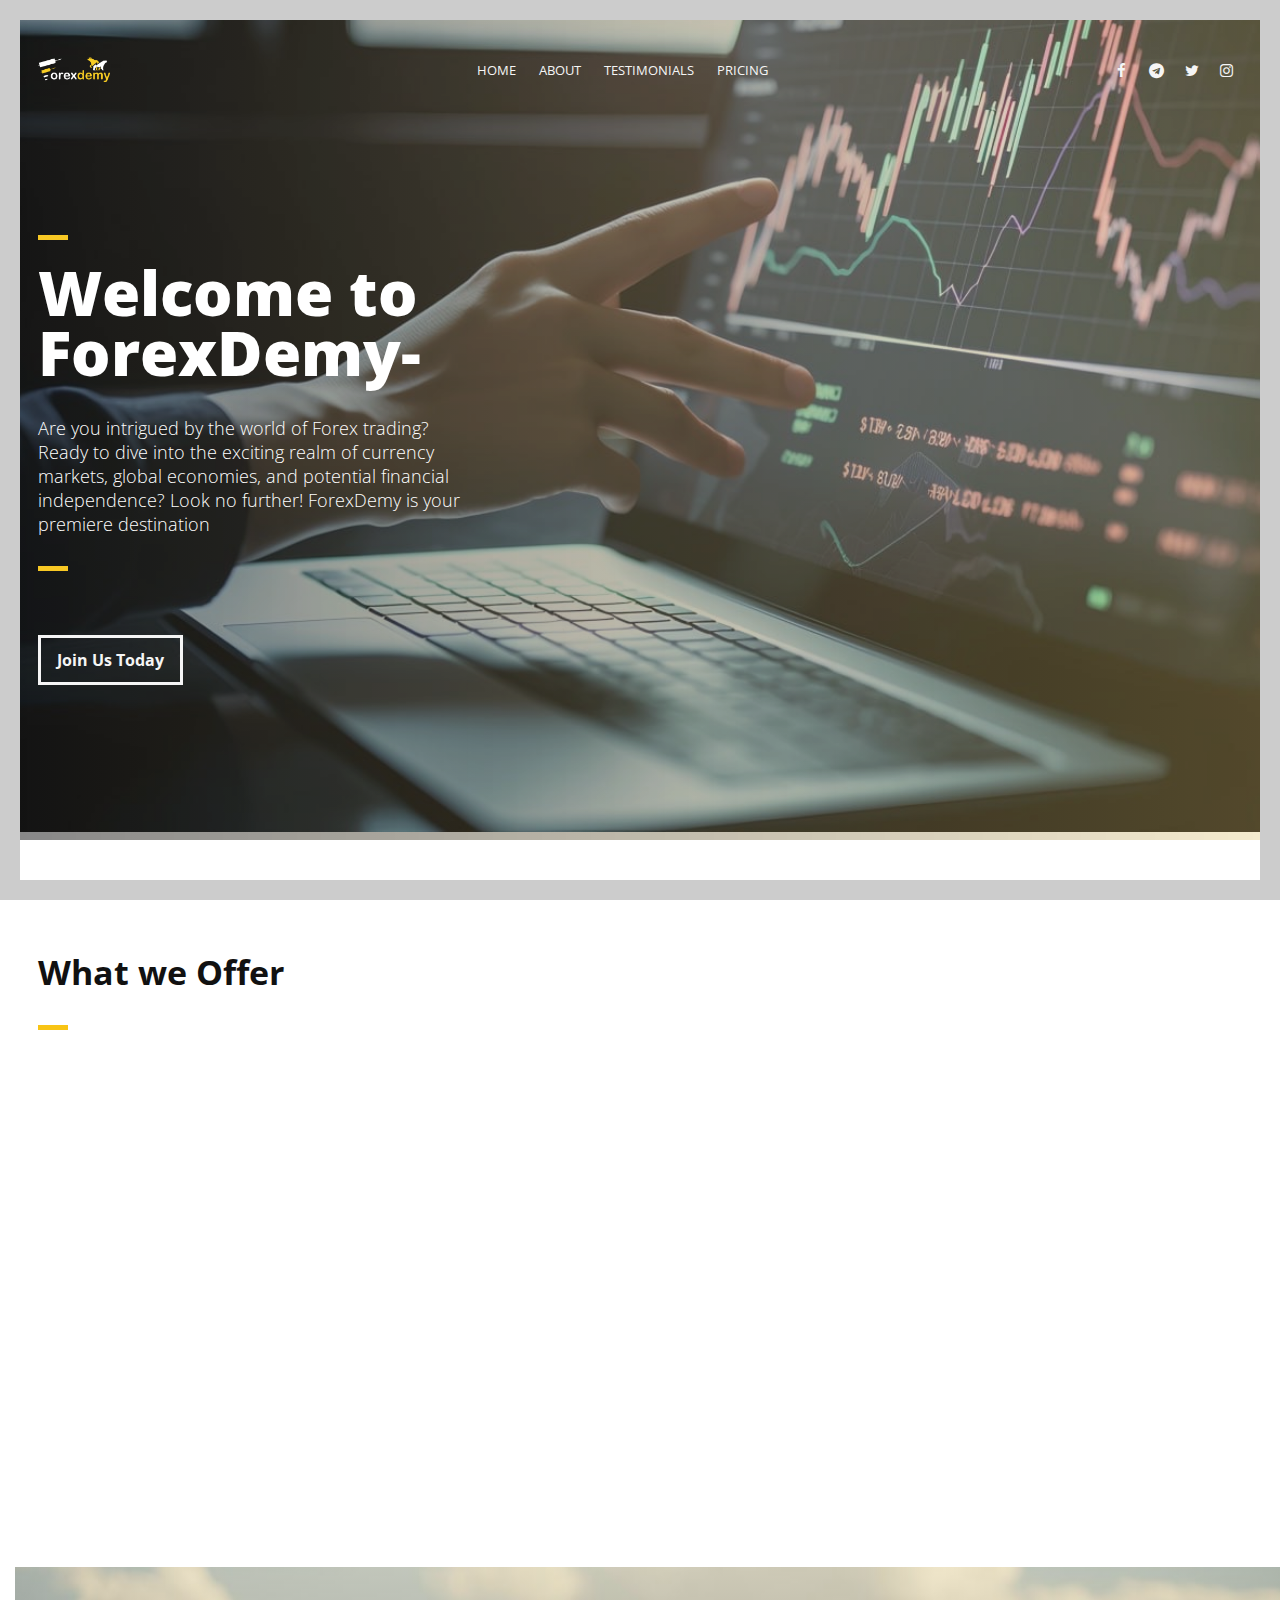
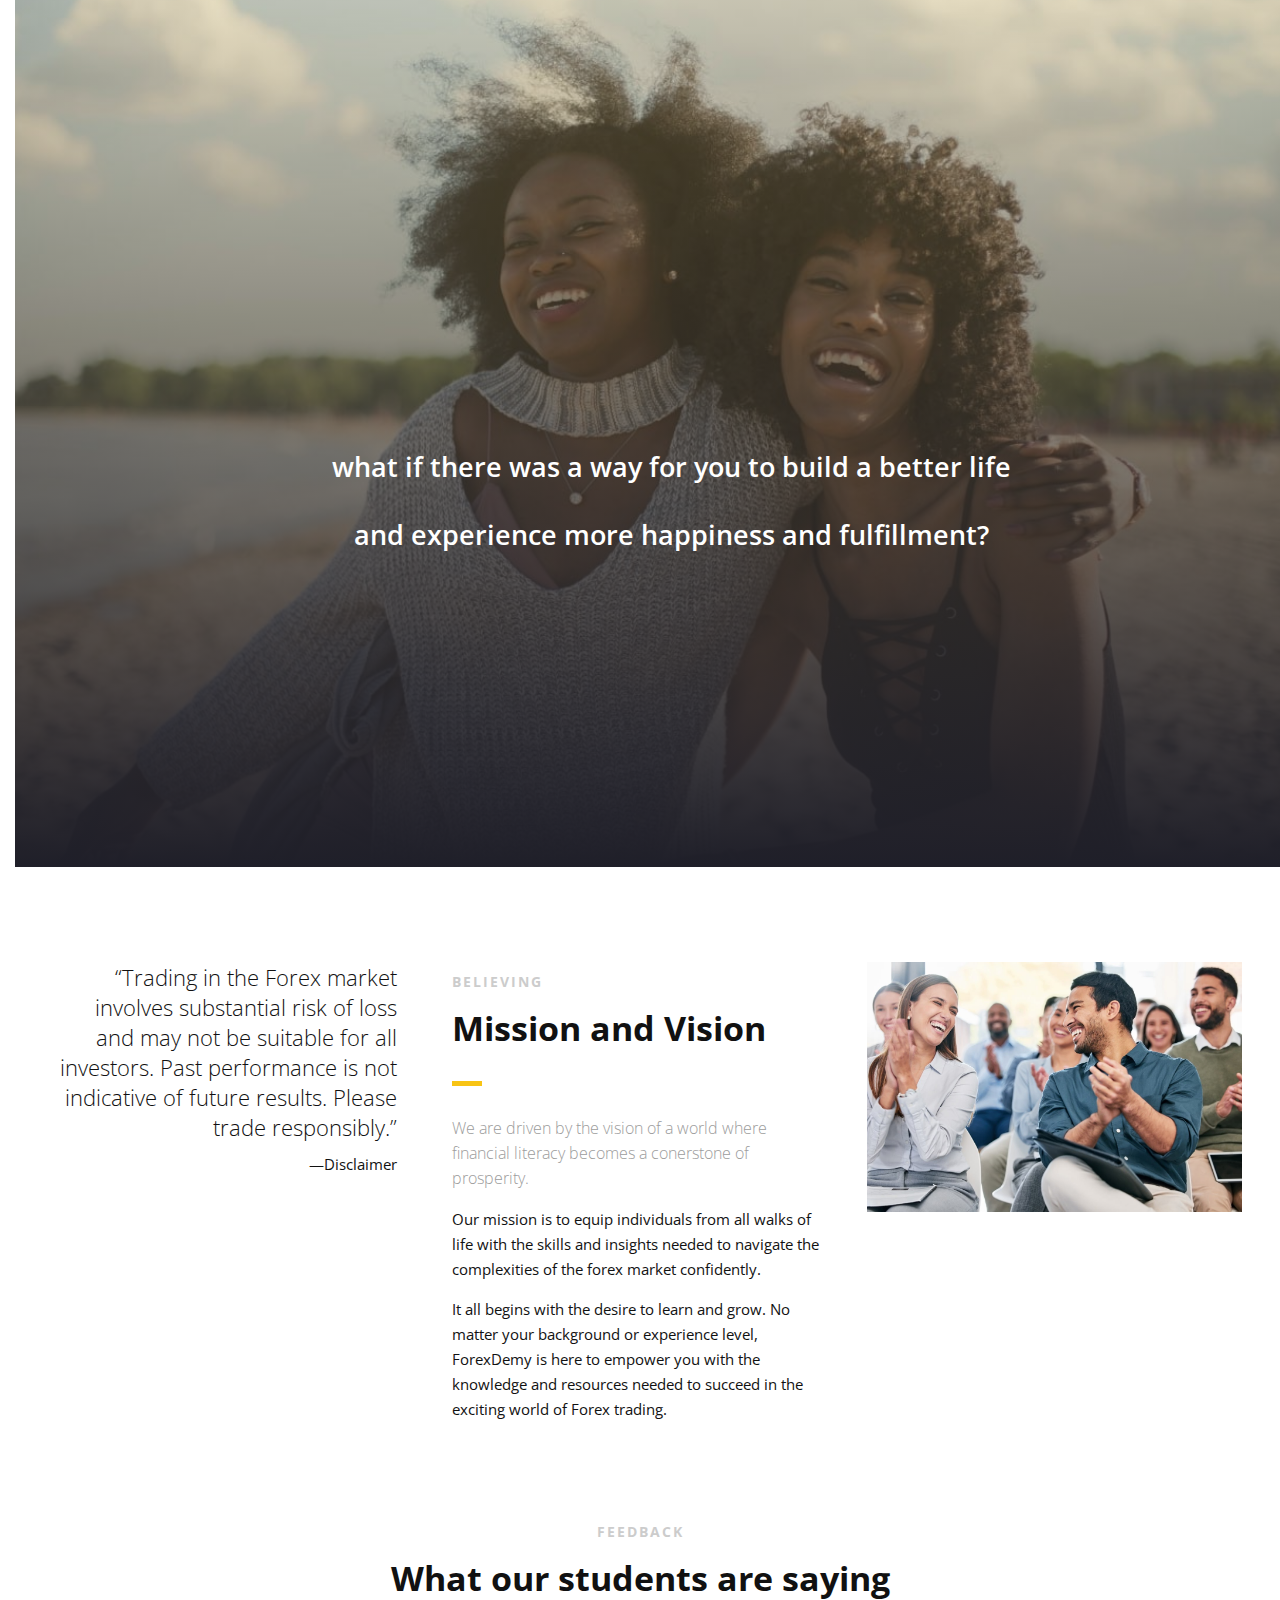
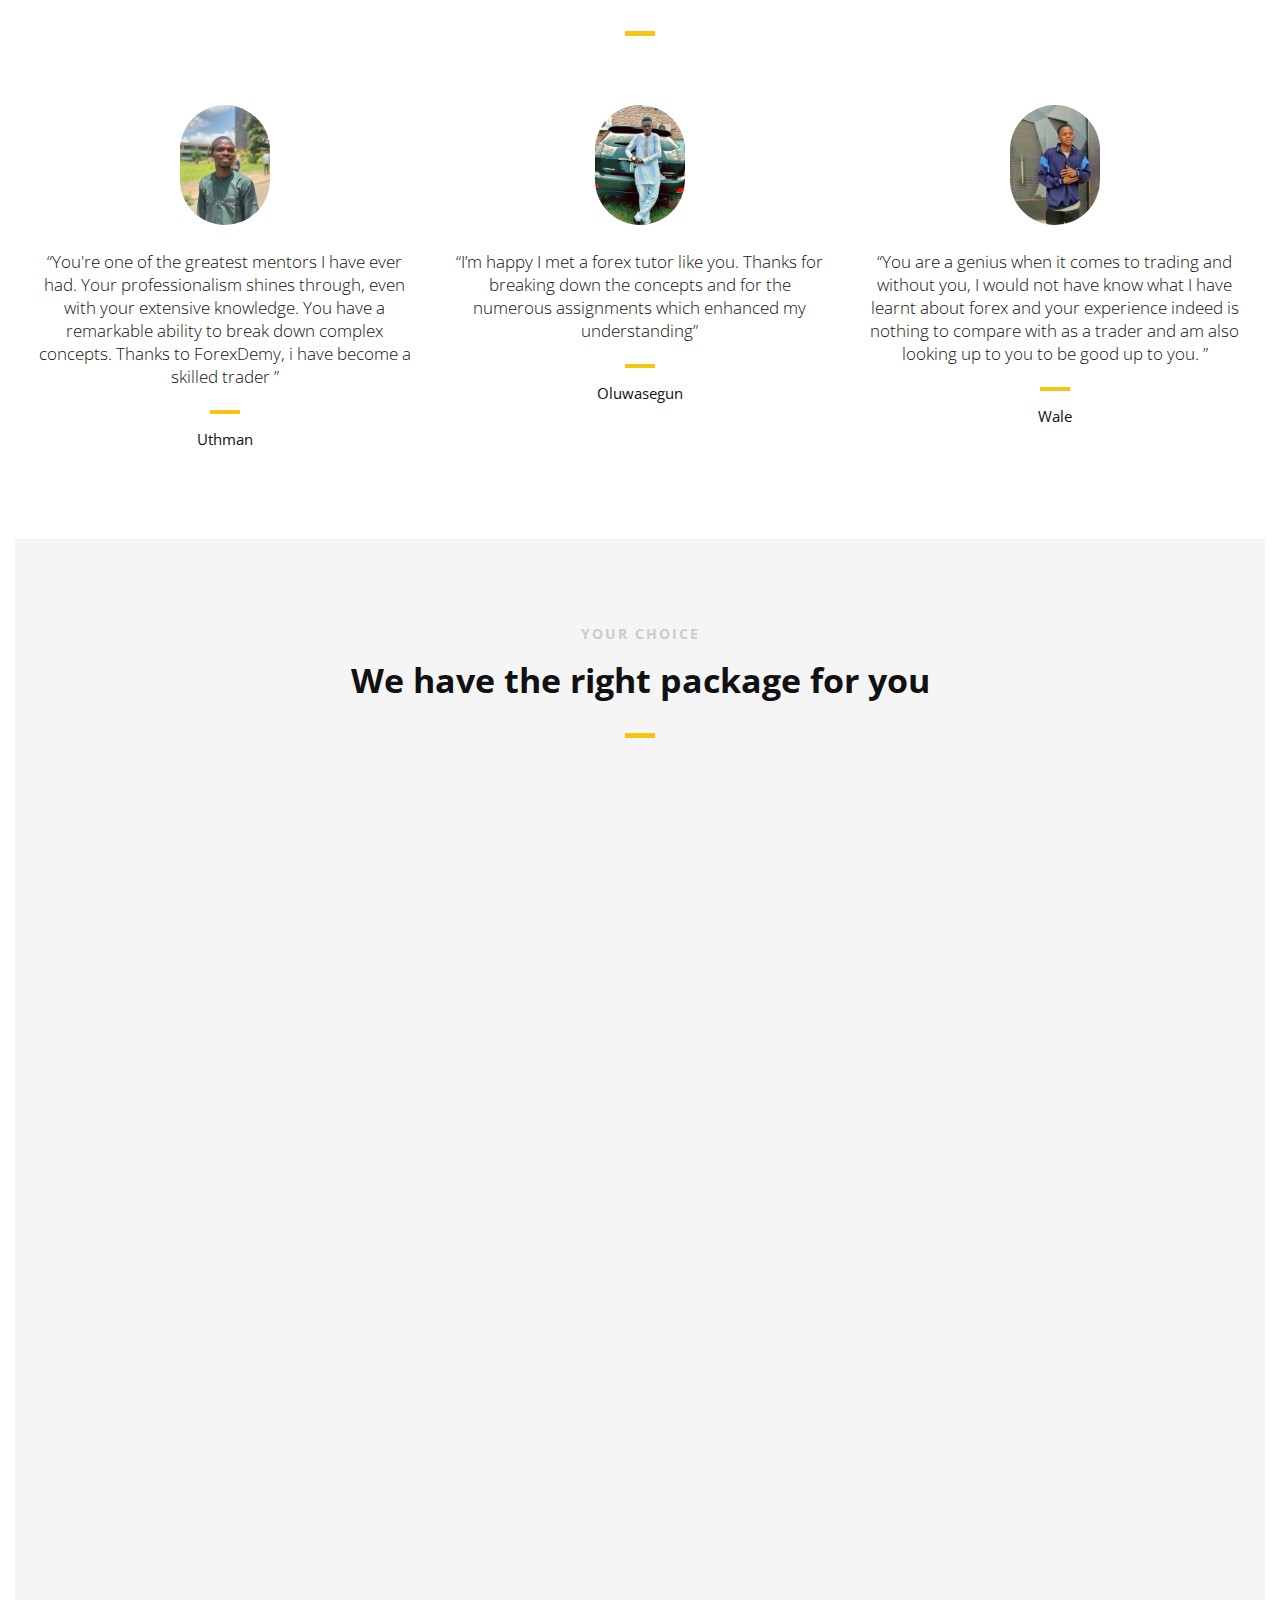
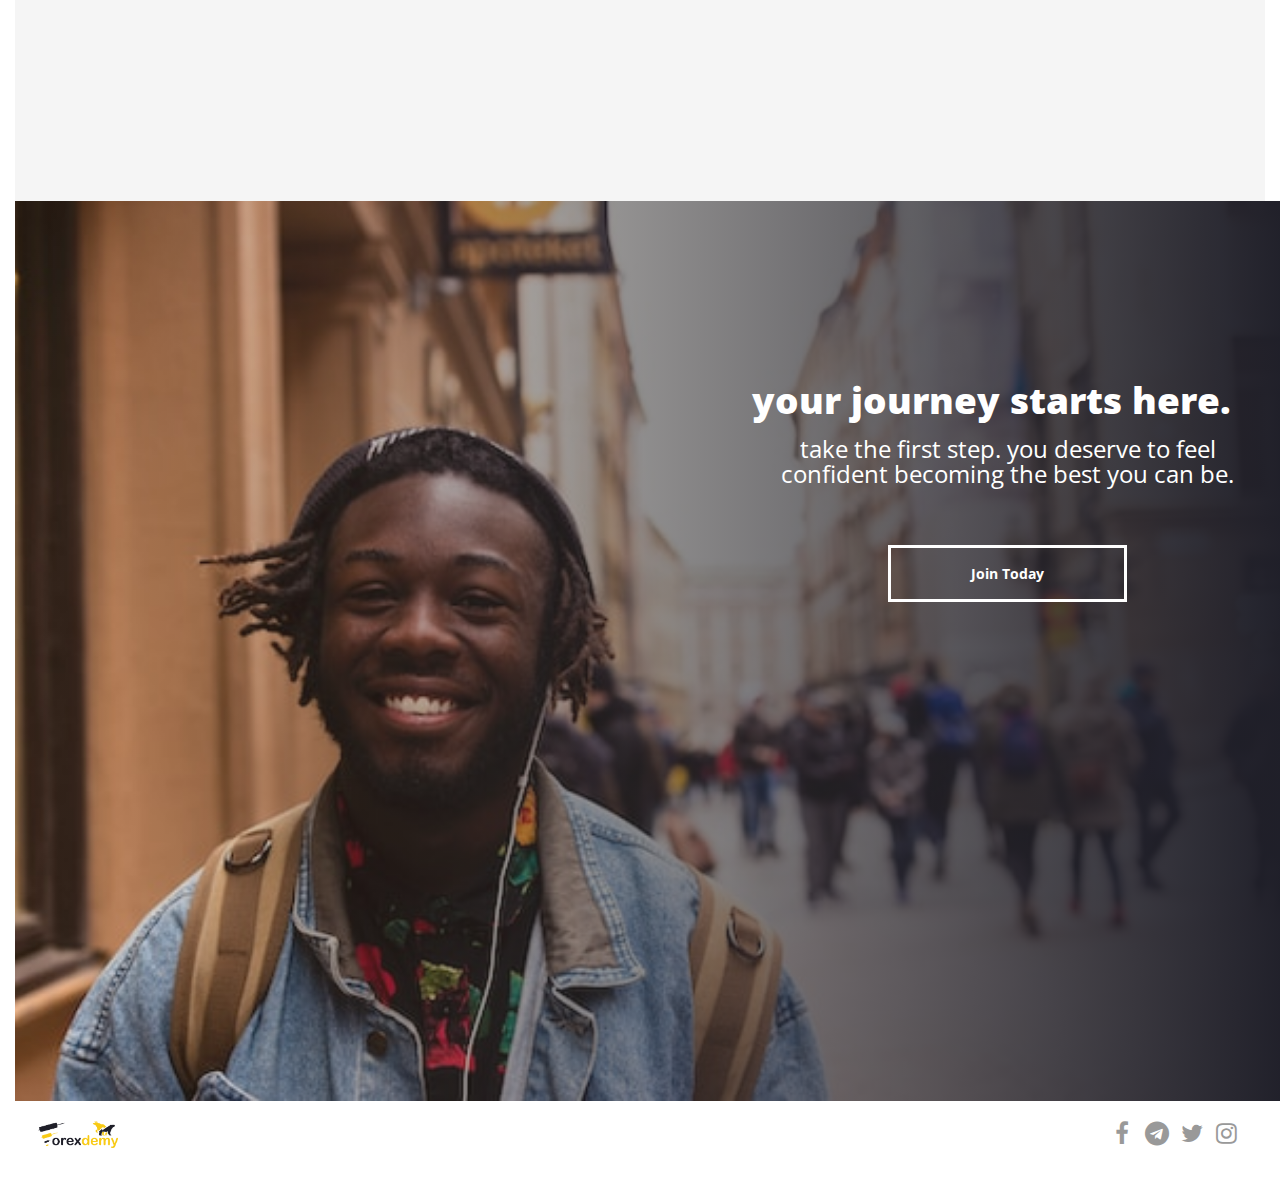
==== commit 547d5803: "update" ====
--- a/index.html
+++ b/index.html
@@ -116,9 +116,6 @@
                                 </li>
                                 <li>
                                     <a href="#pricing">Pricing</a>
-                                </li>
-                                <li>
-                                    <a href="./contact.html">Contact</a>
                                 </li>
                             </ul>
                         </nav>
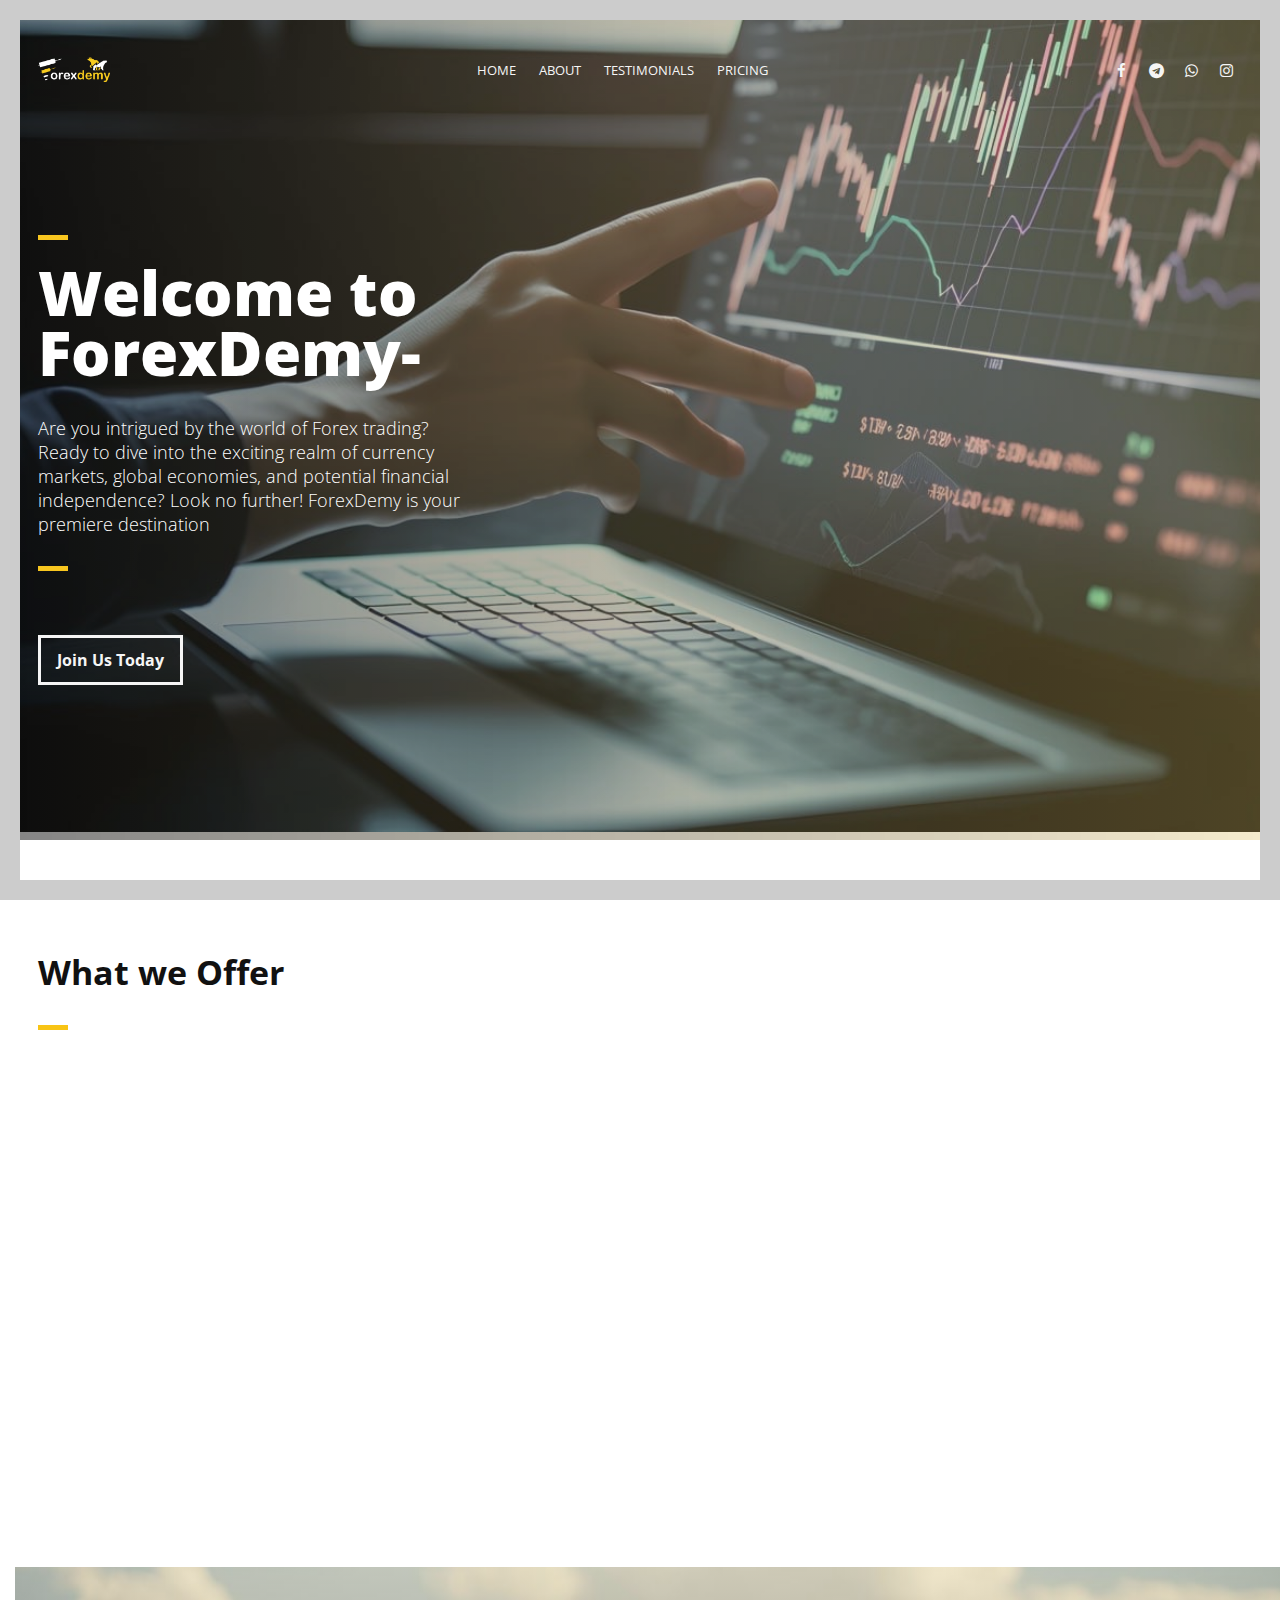
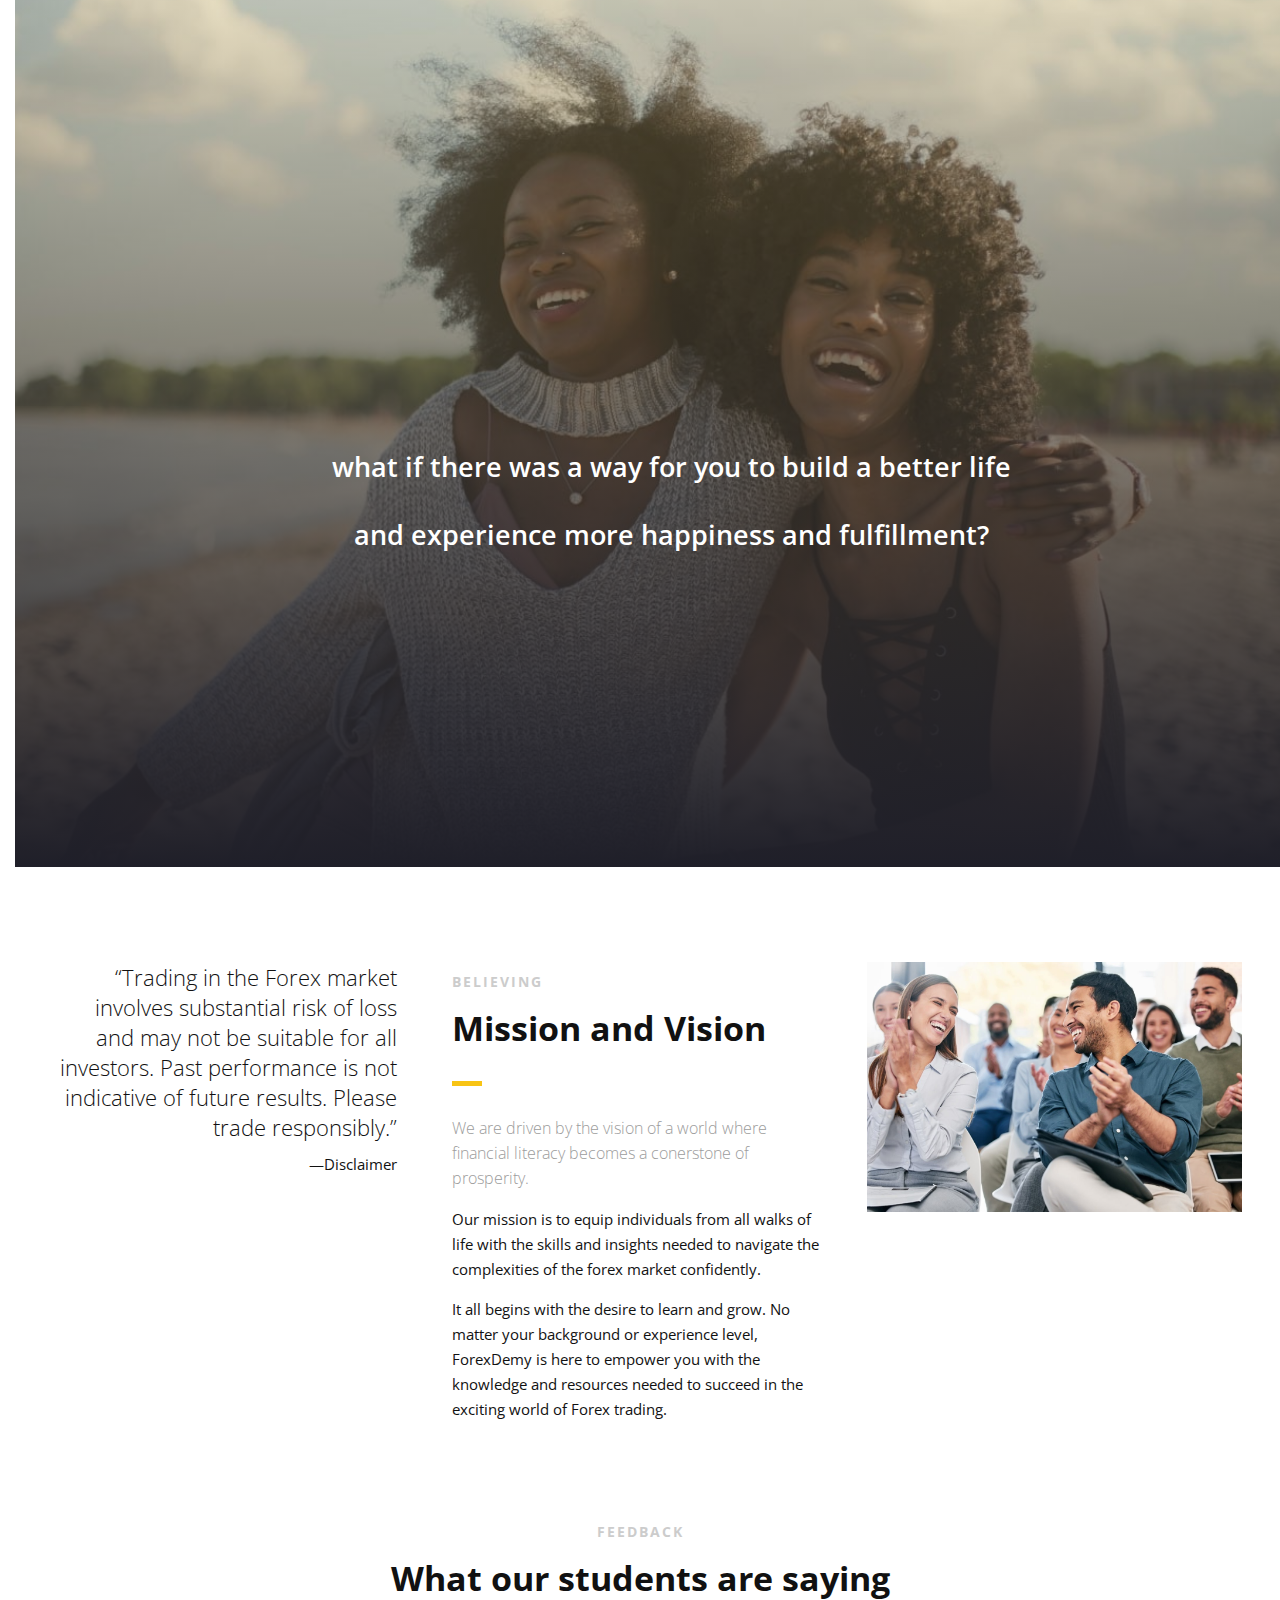
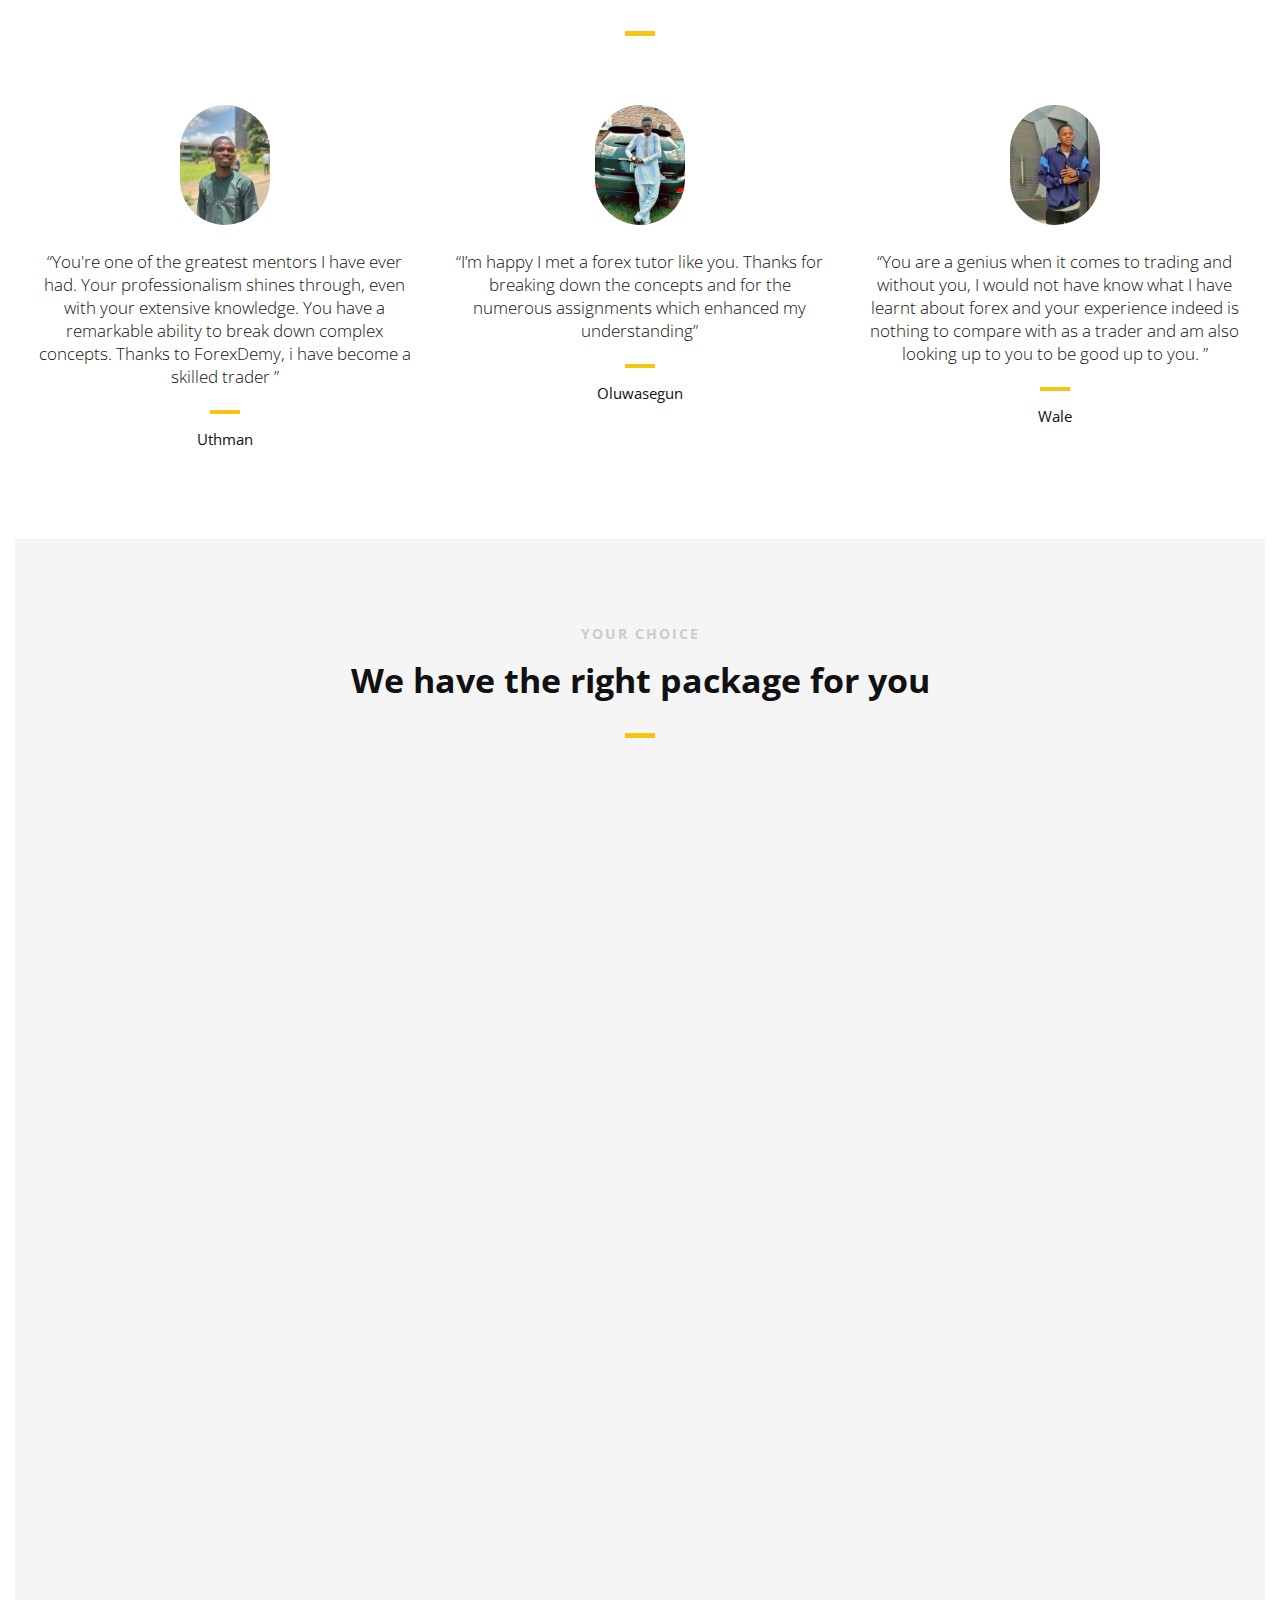
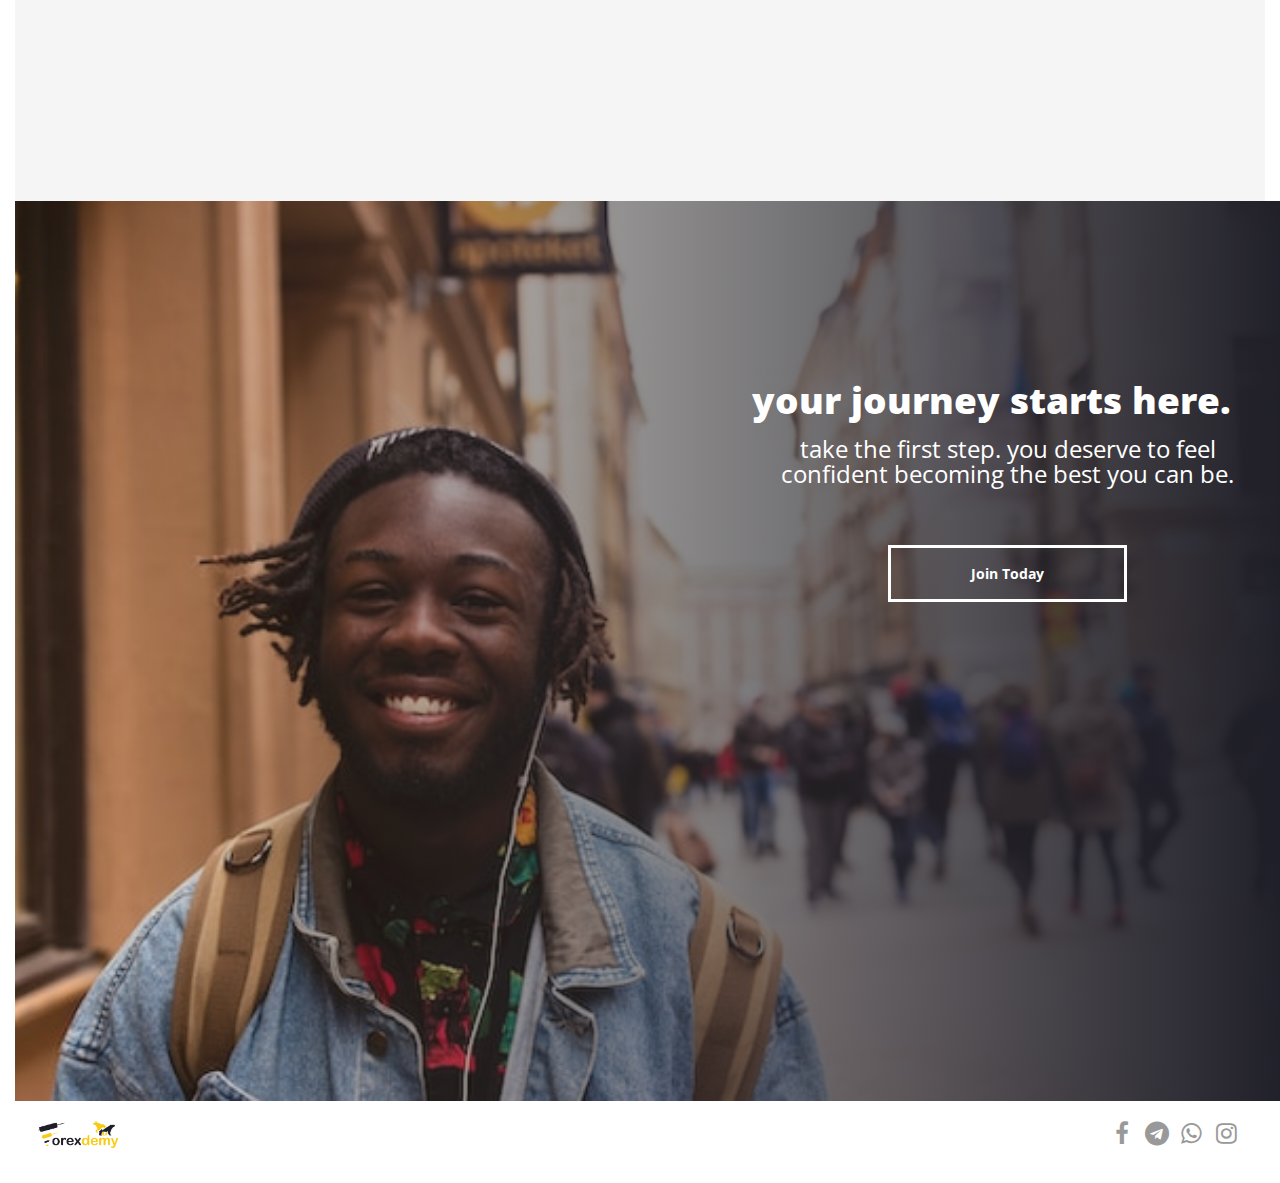
==== commit 67eeb66d: "made some changes" ====
--- a/index.html
+++ b/index.html
@@ -88,8 +88,8 @@
                                     </a>
                                 </li>
                                 <li>
-                                    <a target="_blank" title="Twitter" href="http://www.twitter.com/username">
-                                        <i class="fa fa-twitter fa-1x"></i><span>Twitter</span>
+                                    <a target="_blank" title="WhatsApp" href="https://chat.whatsapp.com/CQlgwEnonBAIdxGs9ZOGOc">
+                                        <i class="fa fa-whatsapp fa-1x"></i><span>WhatsApp</span>
                                     </a>
                                 </li>
                                 <li>
@@ -474,8 +474,8 @@
                         </a>
                     </li>
                     <li>
-                        <a target="_blank" title="Twitter" href="http://www.twitter.com/username">
-                            <i class="fa fa-twitter fa-2x"></i><span>Twitter</span>
+                        <a target="_blank" title="WhatsApp" href="https://chat.whatsapp.com/CQlgwEnonBAIdxGs9ZOGOc">
+                            <i class="fa fa-whatsapp fa-2x"></i><span>WhatsApp</span>
                         </a>
                     </li>
                     <li>
